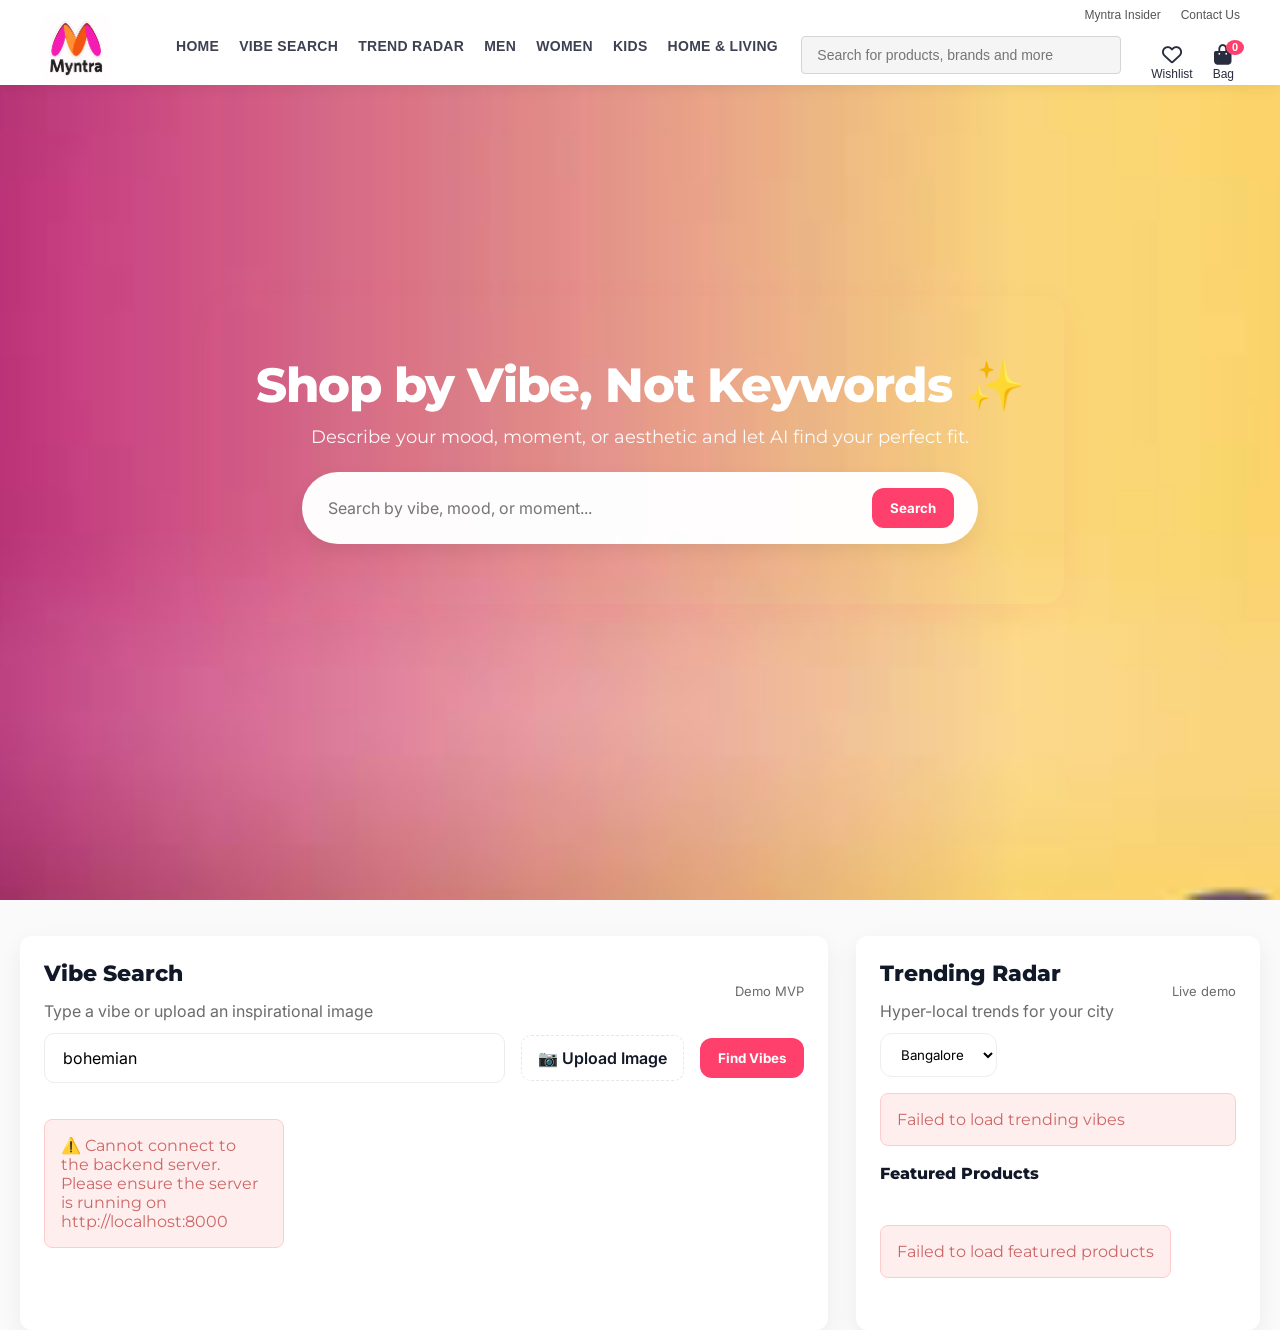
==== index.html @ 55d737c8 "image search implemented" ====
<!doctype html>
<html lang="en">
<head>
  <meta charset="utf-8" />
  <meta name="viewport" content="width=device-width,initial-scale=1" />
  <title>Myntra Vibe Shopping</title>

  <!-- Google font: Montserrat, Inter -->
  <link href="https://fonts.googleapis.com/css2?family=Montserrat:wght@400;500;600;700;800&family=Inter:wght@300;400;600;700;800&display=swap" rel="stylesheet">
  <link rel="stylesheet" href="https://cdnjs.cloudflare.com/ajax/libs/font-awesome/6.6.0/css/all.min.css">

  <style>
    /* CSS Reset for consistent cross-browser styling */
    html {
      box-sizing: border-box;
      scroll-behavior: smooth;
    }
    *, *::before, *::after {
      box-sizing: inherit;
    }
    body, h1, h2, p {
      margin: 0;
      padding: 0;
    }

    /* Core Styles and Variables */
:root {
  --myntra-pink: #ff3f6c;
  --myntra-pink-2: #ff6584;
  --muted: #6b6b6b;
  --card-radius: 12px;
  --shadow: 0 8px 24px rgba(15, 15, 15, 0.06);
  --glass: rgba(255, 255, 255, 0.9);
  --accent: #ff3f6c;
  --hero-gradient-start: #b36dff;
  --hero-gradient-end: #ff3f6c;
}
   body {
  margin: 0;
  font-family: 'Montserrat', sans-serif;
  color: #111827;
  background: #fafafa;
  -webkit-font-smoothing: antialiased;
  -moz-osx-font-smoothing: grayscale;
  min-height: 100vh;
  overflow-x: hidden;
  padding-top: 0; 
}

    /* Full-width container to allow backgrounds to stretch */
    .full-width-container {
      width: 100%;
    }

    /* Content container for central alignment */
    .content-container {
    max-width: 100%;  
    margin: 0 auto;
    padding: 0 20px;
    }
    
    .catalog {
    width: 100%;
    margin: 40px auto;
    padding: 0 40px;
    }

/* Navbar */
header.nav {
    position: fixed;
    top: 0;
    left: 0;
    right: 0;
    width: 100%;
    height: 85px;
    background-color: #fff;
    box-shadow: 0 4px 12px rgba(0, 0, 0, 0.05);
    z-index: 10;
    font-family: 'Assistant', sans-serif; 
}

.desktop-preHeaderContent {
    background-color: #fff; 
    display: flex;
    justify-content: flex-end; 
    padding: 8px 40px;
    font-size: 12px;
}

.desktop-preHeaderLinks {
    color: #555;
    text-decoration: none;
    margin-left: 20px;
}

.desktop-mainHeader {
    display: flex;
    align-items: center;
    justify-content: space-between;
    padding: 0px 16px;
}

.desktop-logoContainer {
  display: flex;
  align-items: center;   
  height: 20px;          
}

.logo {
  height: 120px;         
  width: auto;          
  display: block;
  margin-top: -25px;    
}

.desktop-navbar {
    display: flex;
    gap: 20px;
    flex-grow: 1; 
    margin-left: 40px; 
}

.desktop-navbar a {
    text-transform: uppercase;
    font-weight: 700;
    color: #3e4152;
    font-size: 14px;
    letter-spacing: .3px;
    text-decoration: none;
    padding-bottom: 25px;
    border-bottom: 3px solid transparent; 
    transition: border-bottom .2s ease;
}

.desktop-navbar a:hover {
    border-bottom: 3px solid var(--myntra-pink);
}

.desktop-query {
    margin-top: -10px;
    position: relative;
    margin-right: 20px;
}

.desktop-query input {
    width: 250px;
    padding: 10px 15px;
    border: 1px solid #d4d5d9;
    background-color: #f5f5f6;
    border-radius: 4px;
    outline: none;
    font-size: 14px;
}

.desktop-actions {
  display: flex;
  align-items: center;
  height: 40px;
  margin: 20px 30px 0 10px;
  gap: 20px; 
}

.desktop-actions a {
  display: flex;
  flex-direction: column; 
  align-items: center;
  margin-top: -15px;
  justify-content: center;
  font-size: 12px;
  text-decoration: none;
  color: #282c3f; 
  position: relative;
}

.desktop-actions i {
  font-size: 20px;
  margin-bottom: 2px; 
  color: #282c3f;
}

.desktop-badge {
  position: absolute;
  top: -5px;
  right: -10px;
  background: #ff3f6c; 
  color: #fff;
  font-size: 11px;
  font-weight: 600;
  padding: 2px 6px;
  border-radius: 50%;
  line-height: 1;
}

.desktop-query {
    width: 400px; 
    position: relative;
}

.desktop-query input {
    width: 100%; 
    padding: 10px 15px;
    border: 1px solid #d4d5d9;
    background-color: #f5f5f6;
    border-radius: 4px;
    outline: none;
    font-size: 14px;
    transition: width 0.3s ease;
}

.desktop-query input:focus {
    background-color: #ffffff; 
    border-color: #d4d5d9; 
    box-shadow: 0 0 5px rgba(255, 63, 108, 0.2); 
}

@media (max-width: 1366px) {
    .desktop-query {
        width: 320px;
    }
}

@media (max-width: 1250px) {
    .desktop-query {
        width: 280px;
    }
}

@media (max-width: 1199px) {
    .desktop-query {
        width: 200px;
    }
}

@media (max-width: 1079px) {
    .desktop-query {
        width: 100px;
    }
}

    /* Hero */
    .hero-container {
      background-image: url('myntra.jpeg');
      background-size: cover; 
      background-position: center; 
      padding: 0;
      min-height: 100vh; 
      margin-bottom: 36px;
      display: flex; 
      align-items: center; 
      justify-content: center; 
    }
     
    .hero{
      border-radius:20px;
      padding:60px 40px;
      color:white;
      box-shadow: 0 10px 30px rgba(255, 99, 130, 0.09);
      text-align:center;
      transition: transform 0.3s ease;
    }
    .hero:hover {
      transform: translateY(-5px);
    }
    .hero h1{
      font-size:48px;
      margin:0 0 12px 0;
      font-weight:800;
      letter-spacing:-1px;
    }
    .hero p{margin:0 0 24px 0; opacity:0.95; font-size:18px}
    .search-row{
      display:flex;
      align-items:center;
      justify-content:center;
      gap:16px;
      margin-top:16px;
    }
    .search-input{
      width:min(900px, 88%);
      background:rgba(255,255,255,0.98);
      border-radius:999px;
      padding:16px 24px;
      display:flex;
      align-items:center;
      gap:12px;
      box-shadow: 0 6px 18px rgba(0,0,0,0.06);
    }
    .search-input input{
      border:0; outline:0; font-size:16px; width:100%;
      background:transparent;
      font-family: 'Inter', sans-serif;
    }
    .search-btn{
      background:var(--accent);
      color:white;
      border-radius:12px;
      padding:12px 18px;
      font-weight:700;
      cursor:pointer;
      border:0;
      transition: background 0.3s ease, transform 0.2s ease;
      font-family: 'Inter', sans-serif;
    }
    .search-btn:hover {
      background: #e6395e;
      transform: translateY(-2px);
    }

    /* Main content layout */
    .two-col{
      display:grid;
      grid-template-columns: 1fr;
      gap:28px;
    }
    @media(min-width:980px){
      .two-col{grid-template-columns: 2fr 1fr}
    }

    /* Card */
    .card{
      background:white;
      padding:24px;
      border-radius:var(--card-radius);
      box-shadow:var(--shadow);
    }

    /* Vibe Search area */
    .vibe-card .controls{
      display:flex;
      gap:16px;
      align-items:center;
      margin-bottom:20px;
      flex-wrap:wrap;
    }
    .vibe-card input[type="text"]{
      flex:1;
      padding:14px 18px;
      border-radius:10px;
      border:1px solid #ececec;
      font-size:16px;
      transition: border-color 0.2s ease, box-shadow 0.2s ease;
      font-family: 'Inter', sans-serif;
    }
    .vibe-card input[type="text"]:focus {
      border-color: var(--accent);
      box-shadow: 0 0 0 3px rgba(255, 63, 108, 0.1);
    }
    .upload-btn{
      border:1px dashed #e5e7eb;
      padding:12px 16px;
      border-radius:10px;
      cursor:pointer;
      background:#fff;
      font-weight:600;
      transition: border-color 0.2s ease, background 0.2s ease;
      font-family: 'Inter', sans-serif;
    }
    .upload-btn:hover {
      background: #fafafa;
      border-color: #ddd;
    }

    /* product grid */
    .grid {
    display: grid;
    grid-template-columns: repeat(auto-fill, minmax(220px, 1fr));
    gap: 20px;
    }
    @media(min-width:700px){
      .grid{grid-template-columns: repeat(3,1fr)}
    }
    .product{
      border-radius:12px;
      overflow:hidden;
      background:white;
      border:1px solid #f3f4f6;
      transition: transform .25s ease, box-shadow .25s ease;
      cursor: pointer;
    }
    .product:hover{ 
      transform: translateY(-8px); 
      box-shadow: 0 18px 40px rgba(11,22,45,0.08);
    }
    .product .imgwrap{height:250px; background:#fafafa; display:flex; align-items:center; justify-content:center}
    .product img{width:100%; height:100%; object-fit:cover}
    .product .meta{padding:16px; font-family: 'Inter', sans-serif;}
    .product h4{margin:0 0 8px; font-size:16px; font-weight:700;}
    .price{color:#111827; font-weight:800; margin-bottom:10px; font-size:17px;}
    .tags{font-size:13px; color:var(--muted); display:block}
    .small{font-size:13px; color:#9ca3af}

    /* Right column - trend radar */
    .trend-card .controls{display:flex; gap:16px; align-items:center; margin-bottom:12px}
    select.city{
      padding:12px 16px; 
      border-radius:12px; 
      border:1px solid #eee;
      background: white;
      transition: border-color 0.2s ease;
      font-family: 'Inter', sans-serif;
    }
    select.city:focus {
      border-color: var(--accent);
    }
    .chips{display:flex; gap:12px; flex-wrap:wrap; transition: all 0.3s ease;}
    .chip{
      background:#fff0f4; 
      border:1px solid rgba(255,63,108,0.12); 
      color:var(--accent); 
      padding:10px 16px; 
      border-radius:999px; 
      font-weight:700; 
      font-size:14px; 
      cursor:pointer;
      transition: background 0.2s ease, transform 0.2s ease;
      font-family: 'Inter', sans-serif;
    }
    .chip:hover{
      background:#ffc7d7;
      transform: translateY(-2px);
    }
    .chip:active {
      transform: translateY(0);
    }

    /* featured small horizontal product list */
    .featured-row{display:flex; gap:16px; overflow-x: auto; padding-top:12px; padding-bottom: 12px; scrollbar-width: none;}
    .featured-row::-webkit-scrollbar {
      display: none;
    }
    .featured-item{
      min-width:180px; 
      border-radius:12px; 
      overflow:hidden; 
      background:white; 
      border:1px solid #f3f4f6;
      transition: transform 0.2s ease, box-shadow 0.2s ease;
      cursor: pointer;
    }
    .featured-item:hover {
      transform: translateY(-5px);
      box-shadow: 0 10px 20px rgba(11,22,45,0.06);
    }
    .featured-item img{width:100%; height:140px; object-fit:cover}
    .featured-item .ft-meta{padding:10px 12px}

    /* Spacing and Utilities */
    .section-title{font-size:22px; font-weight:800; margin-bottom:14px; font-family: 'Montserrat', sans-serif;}
    .muted{color:var(--muted); font-family: 'Inter', sans-serif;}
    
    .loading-spinner {
      display: none;
      width: 40px;
      height: 40px;
      border: 4px solid #f3f3f3;
      border-top: 4px solid var(--myntra-pink);
      border-radius: 50%;
      animation: spin 1s linear infinite;
      margin: 20px auto;
    }

    @keyframes spin {
      0% { transform: rotate(0deg); }
      100% { transform: rotate(360deg); }
    }
    
    .error-message {
      background: #fee;
      border: 1px solid #fcc;
      color: #c66;
      padding: 16px;
      border-radius: 8px;
      margin: 16px 0;
    }
    
    .success-message {
      background: #efe;
      border: 1px solid #cfc;
      color: #6c6;
      padding: 16px;
      border-radius: 8px;
      margin: 16px 0;
    }
    
    @media(max-width: 768px) {
        .navlinks {
            display: none; 
        }
        header.nav {
          padding: 16px 20px;
        }
    }
  </style>
</head>

<body>
  <div class="full-width-container">
    <div class="content-container">
        <header class="nav">
            <div class="desktop-preHeaderContent">
                <a class="desktop-preHeaderLinks" href="/myntrainsider">Myntra Insider</a>
                <a class="desktop-preHeaderLinks" href="/contactus">Contact Us</a>
            </div>

            <div class="desktop-mainHeader">
                <div class="desktop-logoContainer">
  <a href="/">
    <img 
      src="myntra-transparent-icon-free-png.webp" 
      alt="Myntra Logo" 
      class="logo"
    >
  </a>
</div>

                <nav class="desktop-navbar">
                    <a href="#home">Home</a>
                    <a href="#vibe">Vibe Search</a>
                    <a href="#trend">Trend Radar</a>
                    <a href="#home">Men</a>
                    <a href="#vibe">Women</a>
                    <a href="#trend">Kids</a>
                    <a href="#trend">Home & Living</a>
                </nav>
                <div class="desktop-query">
                    <input type="text" placeholder="Search for products, brands and more" />
                </div>
                <div class="desktop-actions">
                    <a href="/wishlist" class="desktop-wishlist">
                        <i class="fa-regular fa-heart"></i>
                        <span class="desktop-userTitle">Wishlist</span>
                    </a>

  <a href="/checkout/cart" class="desktop-cart">
    <i class="fa-solid fa-bag-shopping"></i>
    <span class="desktop-badge desktop-grey">0</span>
    <span class="desktop-userTitle">Bag</span>
  </a>
</div>

            </div>
        </header>
    </div>
</div>

  <div class="full-width-container hero-container">
    <div class="content-container">
      <section class="hero" id="home">
        <h1>Shop by Vibe, Not Keywords ✨</h1>
        <p>Describe your mood, moment, or aesthetic and let AI find your perfect fit.</p>

        <div class="search-row" role="search">
          <div class="search-input">
            <input id="mainSearch" type="text" placeholder="Search by vibe, mood, or moment..." />
            <button class="search-btn" onclick="triggerSearch()">Search</button>
          </div>
        </div>
      </section>
    </div>
  </div>

  <div class="main-full-width-container">
    <div class="content-container">
      <main class="two-col">

        <div class="vibe-card card" id="vibe">
          <div style="display:flex; justify-content:space-between; align-items:center; margin-bottom:6px;">
            <div>
              <div class="section-title">Vibe Search</div>
              <div class="muted">Type a vibe or upload an inspirational image</div>
            </div>
            <div class="small muted">Demo MVP</div>
          </div>

          <div class="controls" style="margin-top:12px;">
            <input id="vibeInput" type="text" placeholder="outfit for rooftop karaoke night with friends" />
            <label class="upload-btn" for="imageUpload" style="cursor: pointer;">
              📷 Upload Image
              <input id="imageUpload" type="file" accept="image/*" style="display:none" onchange="previewUpload(event)" />
            </label>
            <button class="search-btn" onclick="submitVibe()">Find Vibes</button>
          </div>

          <div style="margin-top:14px;">
            <div id="resultsGrid" class="grid">
              <div class="loading-spinner"></div>
            </div>
          </div>
        </div>

        <aside class="trend-card card" id="trend">
          <div style="display:flex; justify-content:space-between; align-items:center">
            <div>
              <div class="section-title">Trending Radar</div>
              <div class="muted">Hyper-local trends for your city</div>
            </div>
            <div class="small muted">Live demo</div>
          </div>

          <div class="controls" style="margin-top:12px;">
            <select id="citySelect" class="city" onchange="loadTrends()">
              <option>Bangalore</option>
              <option>Mumbai</option>
              <option>Delhi</option>
              <option>Lucknow</option>
              <option>Indore</option>
              <option>Jaipur</option>
            </select>
          </div>

          <div style="margin-top:12px" id="chipsArea">
            </div>

          <div style="margin-top:18px">
            <div class="section-title" style="font-size:16px">Featured Products</div>
            <div id="featuredRow" class="featured-row">
              </div>
          </div>
        </aside>
      </main>
    </div>
  </div>

  <script>
    // FIXED: Updated backend URL configuration
    const BACKEND_URL = window.location.hostname === 'localhost' || window.location.hostname === '127.0.0.1' 
      ? 'http://localhost:8000' 
      : 'http://localhost:8000'; 

    // Helper function to escape HTML
    function escapeHtml(unsafe) {
      if (!unsafe) return '';
      return unsafe
        .replace(/&/g, "&amp;")
        .replace(/</g, "&lt;")
        .replace(/>/g, "&gt;")
        .replace(/"/g, "&quot;")
        .replace(/'/g, "&#039;");
    }

    // Show error message
    function showError(message, containerId = 'resultsGrid') {
      const container = document.getElementById(containerId);
      container.innerHTML = `<div class="error-message">⚠️ ${message}</div>`;
    }

    // Show success message
    function showSuccess(message, containerId = 'resultsGrid') {
      const container = document.getElementById(containerId);
      container.innerHTML = `<div class="success-message">✅ ${message}</div>`;
    }

    // Show loading spinner
    function showLoading(containerId = 'resultsGrid') {
      const container = document.getElementById(containerId);
      container.innerHTML = '<div class="loading-spinner" style="display:block;"></div>';
    }

    // FIXED: Render product cards from a list of products
    function renderProducts(products) {
      const grid = document.getElementById('resultsGrid');
      grid.innerHTML = ''; 

      if (!products || products.length === 0) {
        grid.innerHTML = '<div style="text-align:center; padding: 20px; color: #666;">No products found for this vibe. Try a different query!</div>';
        return;
      }

      products.forEach(p => {
        const card = document.createElement('div');
        card.className = 'product';
        
        const imageUrl = p.image_url || p.image || 'https://placehold.co/400x400/f5f5f5/999?text=No+Image';
        
        let vibeTagsText = '';
        if (p.vibe_tags) {
          vibeTagsText = Array.isArray(p.vibe_tags) ? p.vibe_tags.join(', ') : p.vibe_tags;
        }
        
        card.innerHTML = `
          <div class="imgwrap">
            <img src="${imageUrl}" alt="${escapeHtml(p.title || 'Product')}" onerror="this.src='https://placehold.co/400x400/f5f5f5/999?text=No+Image'" />
          </div>
          <div class="meta">
            <h4>${escapeHtml(p.title || 'Untitled Product')}</h4>
            <div class="price">₹${p.price || 'N/A'}</div>
            <div class="tags">${escapeHtml(vibeTagsText)}</div>
          </div>
        `;
        grid.appendChild(card);
      });
    }

    // FIXED: Render featured product cards
    function renderFeatured(products) {
      const row = document.getElementById('featuredRow');
      row.innerHTML = '';
      
      if (!products || products.length === 0) {
        row.innerHTML = '<div style="padding: 20px; color: #666;">No featured products available</div>';
        return;
      }
      
      products.forEach(p => {
        const el = document.createElement('div');
        el.className = 'featured-item';
        
        const imageUrl = p.image_url || p.image || 'https://placehold.co/180x140/f5f5f5/999?text=No+Image';
        
        el.innerHTML = `
          <img src="${imageUrl}" alt="${escapeHtml(p.title || 'Product')}" onerror="this.src='https://placehold.co/180x140/f5f5f5/999?text=No+Image'" />
          <div class="ft-meta">
            <div style="font-weight:700">${escapeHtml(p.title || 'Product')}</div>
            <div class="small muted">₹${p.price || 'N/A'}</div>
          </div>
        `;
        row.appendChild(el);
      });
    }

    // Render a list of chips
    function renderChips(chips) {
      const area = document.getElementById('chipsArea');
      area.innerHTML = '';
      
      if (!chips || chips.length === 0) {
        area.innerHTML = '<div class="muted">No trending vibes available</div>';
        return;
      }
      
      const wrap = document.createElement('div');
      wrap.className = 'chips';
      
      chips.forEach(c => {
        const chip = document.createElement('div');
        chip.className = 'chip';
        chip.textContent = '#' + c;
        chip.onclick = () => {
          document.getElementById('vibeInput').value = c;
          submitVibe();
        };
        wrap.appendChild(chip);
      });
      area.appendChild(wrap);
    }

    // FIXED: Vibe search function with better error handling
    async function submitVibe() {
      const vibeText = document.getElementById('vibeInput').value.trim();
      if (!vibeText) {
        showError('Please enter a vibe to search (e.g., "cozy cottagecore picnic")');
        return;
      }

      showLoading();
      
      const btn = document.querySelector('.vibe-card .search-btn');
      const prevText = btn.innerText;
      btn.innerText = 'Searching...'; 
      btn.disabled = true;

      try {
        console.log('🔍 Searching for vibe:', vibeText);
        
        const response = await fetch(BACKEND_URL + '/search/vibe', {
          method: 'POST',
          headers: {
            'Content-Type': 'application/json',
          },
          body: JSON.stringify({
            vibe: vibeText, 
            max_results: 9
          })
        });
        
        if (!response.ok) {
          throw new Error(`Backend responded with status: ${response.status} ${response.statusText}`);
        }
        
        const data = await response.json();
        console.log('✅ Received search results:', data);
        
        if (data && data.products && data.products.length > 0) {
          renderProducts(data.products);
          console.log(`📦 Rendered ${data.products.length} products`);
        } else {
          showError('No products found for this vibe. Try different keywords like "bohemian", "minimalist", or "vintage".');
        }
        
      } catch (error) {
        console.error('❌ Error during vibe search:', error);
        
        if (error.message.includes('Failed to fetch')) {
          showError('Cannot connect to the backend server. Please ensure the server is running on http://localhost:8000');
        } else if (error.message.includes('CORS')) {
          showError('CORS error: Backend server needs to allow requests from this origin.');
        } else {
          showError(`Search failed: ${error.message}`);
        }
      } finally {
        btn.innerText = prevText; 
        btn.disabled = false;
      }
    }

    // FIXED: Main search trigger
    function triggerSearch() {
      const query = document.getElementById('mainSearch').value.trim();
      if (!query) {
        showError('Please enter a search query');
        return;
      }
      
      document.getElementById('vibeInput').value = query;
      submitVibe();
      
      document.getElementById('vibe').scrollIntoView({ behavior: 'smooth' });
    }

    // FIXED: Load trends with better error handling
    async function loadTrends() {
      const chipsArea = document.getElementById('chipsArea');
      const featuredRow = document.getElementById('featuredRow');
      
      chipsArea.innerHTML = '<div class="loading-spinner" style="display:block;"></div>';
      featuredRow.innerHTML = '<div class="loading-spinner" style="display:block;"></div>';

      try {
        console.log('📈 Loading trending data...');
        
        const trendsResponse = await fetch(BACKEND_URL + '/trending');
        
        if (!trendsResponse.ok) {
          throw new Error(`Trends API responded with status: ${trendsResponse.status}`);
        }
        
        const trendsData = await trendsResponse.json();
        console.log('✅ Received trends data:', trendsData);
        
        if (trendsData && trendsData.trending_vibes) {
          renderChips(trendsData.trending_vibes.slice(0, 6));
        } else {
          chipsArea.innerHTML = '<div class="muted">No trending vibes available</div>';
        }
        
        if (trendsData && trendsData.featured_products) {
          renderFeatured(trendsData.featured_products.slice(0, 4));
        } else {
          featuredRow.innerHTML = '<div class="muted">No featured products available</div>';
        }
        
      } catch (error) {
        console.error('❌ Error loading trends:', error);
        chipsArea.innerHTML = '<div class="error-message">Failed to load trending vibes</div>';
        featuredRow.innerHTML = '<div class="error-message">Failed to load featured products</div>';
      }
    }

    // FIXED: Image search functionality
    async function searchByImage() {
      const fileInput = document.getElementById("imageUpload");
      if (!fileInput.files.length) {
        showError("Please upload an image!");
        return;
      }

      showLoading();
      
      // Update button state
      const uploadBtn = document.querySelector('.upload-btn');
      const originalText = uploadBtn.innerHTML;
      uploadBtn.innerHTML = '<i class="fa fa-spinner fa-spin"></i> Analyzing...';
      uploadBtn.style.pointerEvents = 'none';
      
      const formData = new FormData();
      formData.append("file", fileInput.files[0]);
      formData.append("max_results", "9"); // Add max results parameter

      try {
        console.log('📷 Starting image search...');
        
        const response = await fetch(`${BACKEND_URL}/search/image`, {
          method: "POST",
          body: formData
        });
        
        if (!response.ok) {
          const errorText = await response.text();
          throw new Error(`Image search failed: ${response.status} - ${errorText}`);
        }
        
        const data = await response.json();
        console.log('✅ Image search response:', data);
        
        if (data && data.products && data.products.length > 0) {
          renderProducts(data.products);
          console.log(`🎨 Found ${data.products.length} products matching your image style`);
          
          // Show analysis if available
          if (data.analysis && data.analysis.vibe_keywords) {
            console.log('🔍 Detected vibes:', data.analysis.vibe_keywords.join(', '));
          }
        } else {
          showError("No products found matching the uploaded image. Try a different image with clear fashion/style elements.");
        }
        
      } catch (error) {
        console.error('❌ Image search error:', error);
        
        // Provide specific error messages
        if (error.message.includes('503')) {
          showError('Image search requires Gemini API. Please check if GEMINI_API_KEY is configured.');
        } else if (error.message.includes('Failed to fetch')) {
          showError('Cannot connect to the backend server. Please ensure the server is running.');
        } else {
          showError(`Image search failed: ${error.message}`);
        }
      } finally {
        // Restore button state
        uploadBtn.innerHTML = originalText;
        uploadBtn.style.pointerEvents = 'auto';
      }
    }

    // FIXED: Image upload preview and automatic search
    function previewUpload(e) {
      const file = e.target.files[0];
      if (!file) return;
      
      // Validate file type
      if (!file.type.startsWith('image/')) {
        showError('Please select a valid image file (JPG, PNG, etc.)');
        return;
      }
      
      // Check file size (optional - limit to 5MB)
      if (file.size > 5 * 1024 * 1024) {
        showError('Image too large. Please select an image smaller than 5MB.');
        return;
      }
      
      console.log('📷 Image uploaded:', file.name, 'Size:', (file.size / 1024 / 1024).toFixed(2) + 'MB');
      
      const reader = new FileReader();
      reader.onload = (ev) => {
        // Show preview with uploaded image
        const preview = {
          id: 999, 
          title: "📸 Your inspiration image", 
          price: "", 
          vibe_tags: "analyzing style...", 
          image_url: ev.target.result
        };
        renderProducts([preview]);
        
        // Show loading message
        setTimeout(() => {
          showSuccess('Image uploaded successfully! Analyzing style and finding matches...');
        }, 100);
        
        // Automatically trigger image search after a short delay
        setTimeout(() => {
          searchByImage();
        }, 500);
      };
      
      reader.onerror = () => {
        showError('Error reading the image file. Please try again.');
      };
      
      reader.readAsDataURL(file);
    }

    // FIXED: Enhanced page initialization
    document.addEventListener('DOMContentLoaded', async () => {
      console.log('🚀 Initializing Myntra Vibe Shopping...');
      
      // Test backend connectivity first
      try {
        const healthResponse = await fetch(BACKEND_URL + '/health');
        if (healthResponse.ok) {
          const healthData = await healthResponse.json();
          console.log('✅ Backend is healthy:', healthData);
        }
      } catch (error) {
        console.warn('⚠️ Backend health check failed:', error);
        showError('Backend server might not be running. Please start the server and refresh the page.');
      }
      
      // Load initial data
      await loadTrends();
      
      // Perform initial search
      document.getElementById('vibeInput').value = 'bohemian';
      await submitVibe();
      
      console.log('✅ App initialization complete');
    });

    // Add Enter key support for search inputs
    document.getElementById('mainSearch').addEventListener('keypress', (e) => {
      if (e.key === 'Enter') {
        triggerSearch();
      }
    });

    document.getElementById('vibeInput').addEventListener('keypress', (e) => {
      if (e.key === 'Enter') {
        submitVibe();
      }
    });
  </script>
</body>
</html>
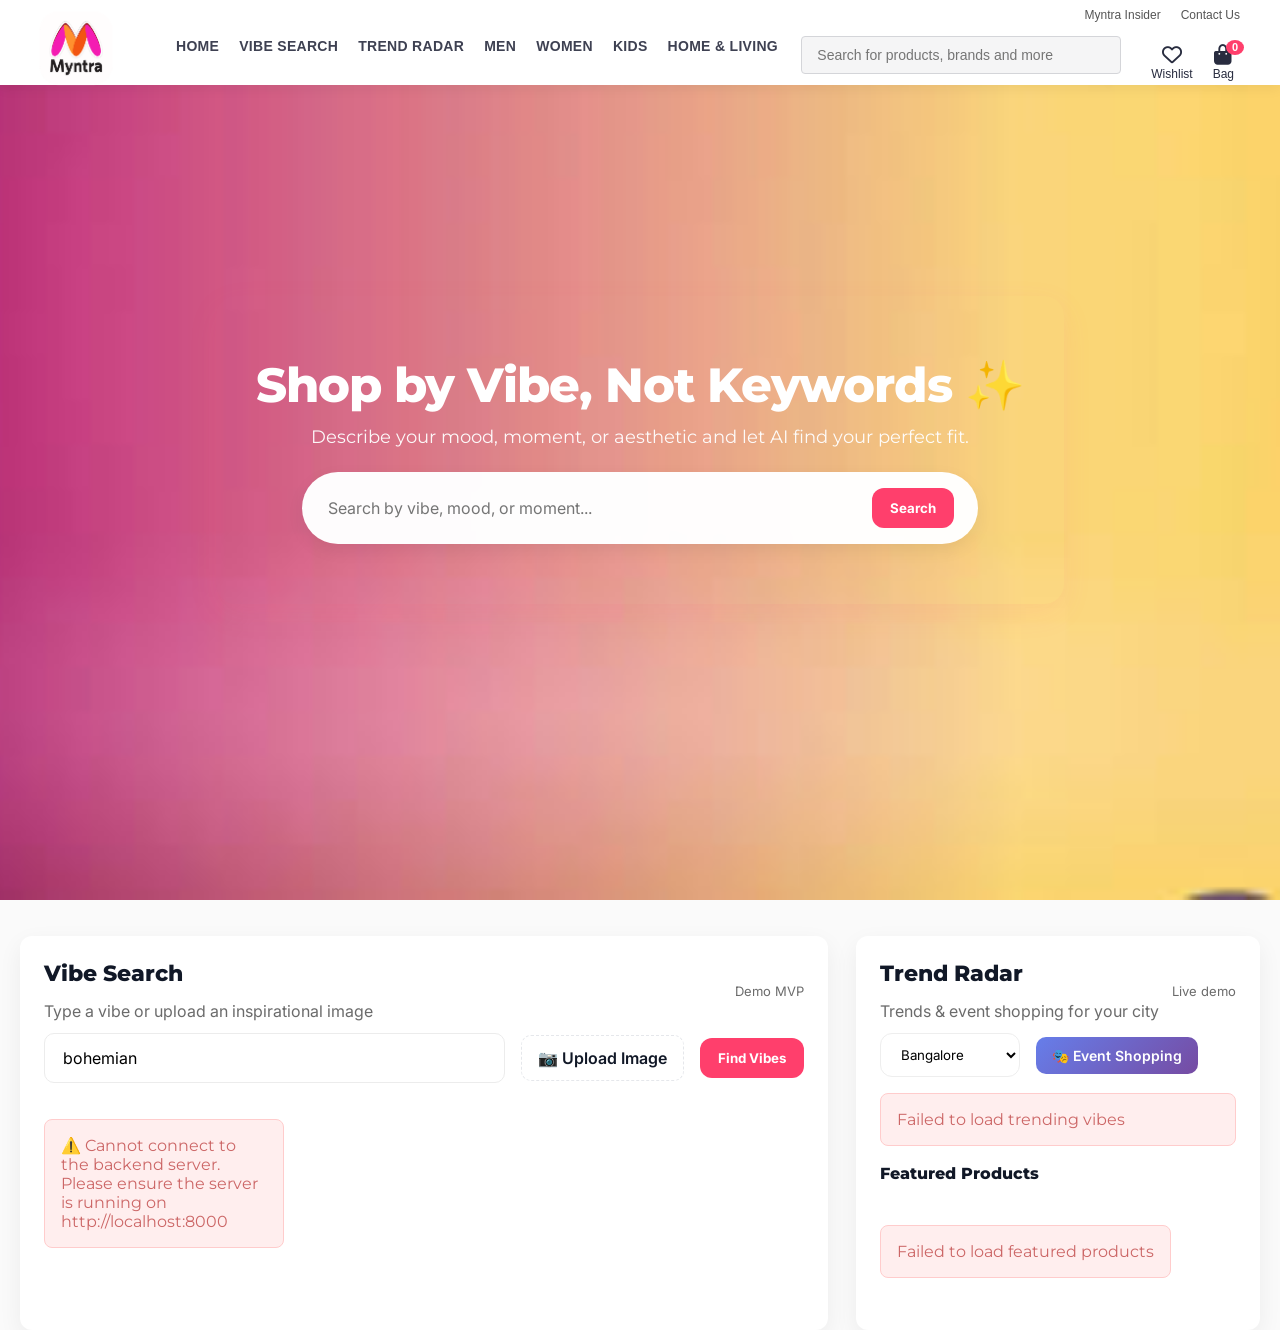
==== commit e5b82940: "trend search" ====
--- a/index.html
+++ b/index.html
@@ -390,7 +390,13 @@
     .small{font-size:13px; color:#9ca3af}
 
     /* Right column - trend radar */
-    .trend-card .controls{display:flex; gap:16px; align-items:center; margin-bottom:12px}
+    .trend-card .controls{
+      display:flex; 
+      gap:16px; 
+      align-items:center; 
+      margin-bottom:12px;
+      flex-wrap: wrap;
+    }
     select.city{
       padding:12px 16px; 
       border-radius:12px; 
@@ -398,10 +404,38 @@
       background: white;
       transition: border-color 0.2s ease;
       font-family: 'Inter', sans-serif;
+      min-width: 140px;
     }
     select.city:focus {
       border-color: var(--accent);
     }
+    
+    /* Event Shopping Button */
+    .event-btn {
+      background: linear-gradient(135deg, #667eea 0%, #764ba2 100%);
+      color: white;
+      border: none;
+      border-radius: 10px;
+      padding: 10px 16px;
+      font-weight: 600;
+      cursor: pointer;
+      transition: all 0.3s ease;
+      font-family: 'Inter', sans-serif;
+      font-size: 14px;
+      display: flex;
+      align-items: center;
+      gap: 6px;
+    }
+    .event-btn:hover {
+      transform: translateY(-2px);
+      box-shadow: 0 8px 20px rgba(102, 126, 234, 0.3);
+    }
+    .event-btn:disabled {
+      opacity: 0.6;
+      cursor: not-allowed;
+      transform: none;
+    }
+
     .chips{display:flex; gap:12px; flex-wrap:wrap; transition: all 0.3s ease;}
     .chip{
       background:#fff0f4; 
@@ -421,6 +455,44 @@
     }
     .chip:active {
       transform: translateY(0);
+    }
+
+    /* Event chips with different styling */
+    .event-chip {
+      background: linear-gradient(135deg, rgba(102, 126, 234, 0.1), rgba(118, 75, 162, 0.1));
+      border: 1px solid rgba(102, 126, 234, 0.2);
+      color: #667eea;
+      padding: 8px 14px;
+      border-radius: 20px;
+      font-weight: 600;
+      font-size: 13px;
+      cursor: pointer;
+      transition: all 0.2s ease;
+      font-family: 'Inter', sans-serif;
+    }
+    .event-chip:hover {
+      background: linear-gradient(135deg, rgba(102, 126, 234, 0.2), rgba(118, 75, 162, 0.2));
+      transform: translateY(-2px);
+    }
+
+    /* Event info section */
+    .event-info {
+      background: linear-gradient(135deg, rgba(102, 126, 234, 0.05), rgba(118, 75, 162, 0.05));
+      border: 1px solid rgba(102, 126, 234, 0.1);
+      border-radius: 8px;
+      padding: 12px;
+      margin: 12px 0;
+      font-size: 13px;
+    }
+    .event-info .event-title {
+      font-weight: 600;
+      color: #667eea;
+      margin-bottom: 8px;
+    }
+    .event-info .event-desc {
+      color: #6b7280;
+      font-size: 12px;
+      margin-bottom: 4px;
     }
 
     /* featured small horizontal product list */
@@ -488,6 +560,14 @@
         }
         header.nav {
           padding: 16px 20px;
+        }
+        .trend-card .controls {
+          flex-direction: column;
+          align-items: stretch;
+        }
+        .event-btn {
+          width: 100%;
+          justify-content: center;
         }
     }
   </style>
@@ -591,8 +671,8 @@
         <aside class="trend-card card" id="trend">
           <div style="display:flex; justify-content:space-between; align-items:center">
             <div>
-              <div class="section-title">Trending Radar</div>
-              <div class="muted">Hyper-local trends for your city</div>
+              <div class="section-title">Trend Radar</div>
+              <div class="muted">Trends & event shopping for your city</div>
             </div>
             <div class="small muted">Live demo</div>
           </div>
@@ -605,16 +685,36 @@
               <option>Lucknow</option>
               <option>Indore</option>
               <option>Jaipur</option>
+              <option>Kolkata</option>
+              <option>Chennai</option>
+              <option>Hyderabad</option>
+              <option>Pune</option>
             </select>
+            <button id="eventSearchBtn" class="event-btn" onclick="searchLocationEvents()">
+              🎭 Event Shopping
+            </button>
           </div>
 
+          <!-- Event Information Section -->
+          <div id="eventInfo" style="margin-top:16px; display:none;">
+            <div class="event-info">
+              <div class="event-title">📅 Upcoming Events in <span id="currentCity">Selected City</span>:</div>
+              <div id="eventsList"></div>
+            </div>
+          </div>
+
+          <!-- Event Chips -->
+          <div id="eventChips" style="margin-top:12px;">
+          </div>
+
+          <!-- Regular Trending Vibes -->
           <div style="margin-top:12px" id="chipsArea">
-            </div>
+          </div>
 
           <div style="margin-top:18px">
             <div class="section-title" style="font-size:16px">Featured Products</div>
             <div id="featuredRow" class="featured-row">
-              </div>
+            </div>
           </div>
         </aside>
       </main>
@@ -657,12 +757,12 @@
     }
 
     // FIXED: Render product cards from a list of products
-    function renderProducts(products) {
-      const grid = document.getElementById('resultsGrid');
+    function renderProducts(products, containerId = 'resultsGrid') {
+      const grid = document.getElementById(containerId);
       grid.innerHTML = ''; 
 
       if (!products || products.length === 0) {
-        grid.innerHTML = '<div style="text-align:center; padding: 20px; color: #666;">No products found for this vibe. Try a different query!</div>';
+        grid.innerHTML = '<div style="text-align:center; padding: 20px; color: #666;">No products found for this search. Try a different query!</div>';
         return;
       }
 
@@ -692,8 +792,8 @@
     }
 
     // FIXED: Render featured product cards
-    function renderFeatured(products) {
-      const row = document.getElementById('featuredRow');
+    function renderFeatured(products, containerId = 'featuredRow') {
+      const row = document.getElementById(containerId);
       row.innerHTML = '';
       
       if (!products || products.length === 0) {
@@ -744,6 +844,138 @@
       area.appendChild(wrap);
     }
 
+    // NEW: Render event chips
+    function renderEventChips(events) {
+      const area = document.getElementById('eventChips');
+      area.innerHTML = '';
+      
+      if (!events || events.length === 0) {
+        return;
+      }
+      
+      const wrap = document.createElement('div');
+      wrap.style.display = 'flex';
+      wrap.style.gap = '8px';
+      wrap.style.flexWrap = 'wrap';
+      wrap.style.marginBottom = '12px';
+      
+      events.forEach(event => {
+        const chip = document.createElement('div');
+        chip.className = 'event-chip';
+        chip.textContent = `🎭 ${event.name || event}`;
+        chip.onclick = () => {
+          // When clicking an event chip, search for that event style
+          if (event.style_keywords && event.style_keywords.length > 0) {
+            document.getElementById('vibeInput').value = event.style_keywords.join(' ');
+            submitVibe();
+          }
+        };
+        wrap.appendChild(chip);
+      });
+      area.appendChild(wrap);
+    }
+
+    // NEW: Location-based event search
+    async function searchLocationEvents() {
+      const citySelect = document.getElementById('citySelect');
+      const location = citySelect.value;
+      
+      const btn = document.getElementById('eventSearchBtn');
+      const prevText = btn.innerHTML;
+      btn.innerHTML = '🔍 Analyzing...'; 
+      btn.disabled = true;
+
+      try {
+        console.log('📍 Searching for location events:', location);
+        
+        const response = await fetch(BACKEND_URL + '/search/location-events', {
+          method: 'POST',
+          headers: {
+            'Content-Type': 'application/json',
+          },
+          body: JSON.stringify({
+            location: location,
+            max_results: 6
+          })
+        });
+        
+        if (!response.ok) {
+          throw new Error(`Backend responded with status: ${response.status} ${response.statusText}`);
+        }
+        
+        const data = await response.json();
+        console.log('✅ Received location event results:', data);
+        
+        // Show event information
+        const eventInfo = document.getElementById('eventInfo');
+        const eventsList = document.getElementById('eventsList');
+        const currentCity = document.getElementById('currentCity');
+        
+        currentCity.textContent = location;
+        
+        if (data.events && data.events.length > 0) {
+          eventInfo.style.display = 'block';
+          eventsList.innerHTML = '';
+          
+          data.events.slice(0, 3).forEach(event => {
+            const eventDiv = document.createElement('div');
+            eventDiv.style.marginBottom = '8px';
+            eventDiv.innerHTML = `
+              <div class="event-desc">
+                <strong>${event.name}</strong> ${event.type ? `(${event.type})` : ''}
+              </div>
+              <div style="font-size: 11px; color: #9ca3af;">
+                ${event.description || 'Local cultural event'}
+              </div>
+            `;
+            eventsList.appendChild(eventDiv);
+          });
+          
+          // Render event chips
+          renderEventChips(data.events.slice(0, 4));
+        } else {
+          eventInfo.style.display = 'none';
+        }
+        
+        // Show seasonal note if available
+        if (data.seasonal_note) {
+          const seasonalDiv = document.createElement('div');
+          seasonalDiv.style.fontSize = '12px';
+          seasonalDiv.style.color = '#6b7280';
+          seasonalDiv.style.marginTop = '8px';
+          seasonalDiv.style.fontStyle = 'italic';
+          seasonalDiv.innerHTML = `💡 ${data.seasonal_note}`;
+          eventsList.appendChild(seasonalDiv);
+        }
+        
+        if (data && data.products && data.products.length > 0) {
+          renderFeatured(data.products, 'featuredRow');
+          console.log(`🎭 Found ${data.products.length} products for events in ${location}`);
+        } else {
+          document.getElementById('featuredRow').innerHTML = 
+            '<div style="padding: 20px; color: #666; text-align: center; font-size: 13px;">No suitable products found for events in this location.</div>';
+        }
+        
+      } catch (error) {
+        console.error('❌ Error during location event search:', error);
+        
+        // Hide event info on error
+        document.getElementById('eventInfo').style.display = 'none';
+        document.getElementById('eventChips').innerHTML = '';
+        
+        if (error.message.includes('Failed to fetch')) {
+          document.getElementById('featuredRow').innerHTML = 
+            '<div style="padding: 16px; color: #ef4444; text-align: center; font-size: 13px;">Cannot connect to server. Please check if backend is running.</div>';
+        } else {
+          document.getElementById('featuredRow').innerHTML = 
+            '<div style="padding: 16px; color: #ef4444; text-align: center; font-size: 13px;">Event search failed. Please try again.</div>';
+        }
+      } finally {
+        btn.innerHTML = prevText; 
+        btn.disabled = false;
+      }
+    }
+
     // FIXED: Vibe search function with better error handling
     async function submitVibe() {
       const vibeText = document.getElementById('vibeInput').value.trim();
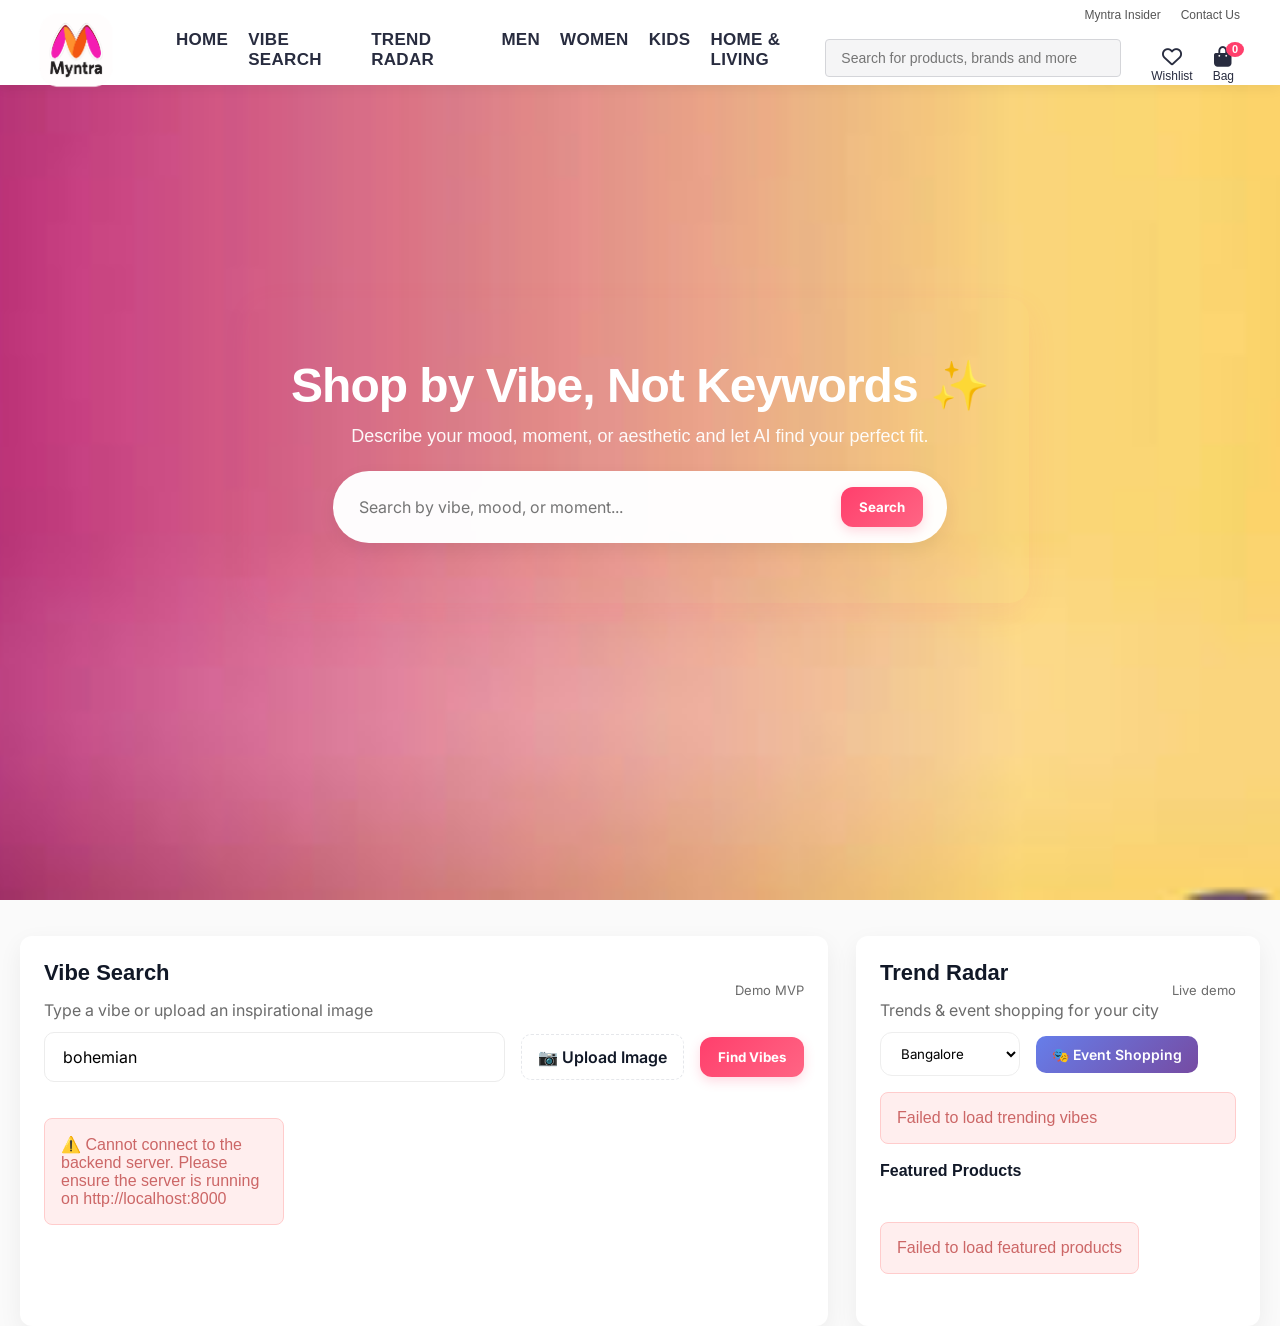
==== commit 4e1ed582: "ui so far" ====
--- a/index.html
+++ b/index.html
@@ -37,7 +37,7 @@
 }
    body {
   margin: 0;
-  font-family: 'Montserrat', sans-serif;
+  font-family: 'Poppins', sans-serif;
   color: #111827;
   background: #fafafa;
   -webkit-font-smoothing: antialiased;
@@ -76,7 +76,7 @@
     background-color: #fff;
     box-shadow: 0 4px 12px rgba(0, 0, 0, 0.05);
     z-index: 10;
-    font-family: 'Assistant', sans-serif; 
+    font-family: 'Poppins', sans-serif; 
 }
 
 .desktop-preHeaderContent {
@@ -121,20 +121,31 @@
 }
 
 .desktop-navbar a {
-    text-transform: uppercase;
-    font-weight: 700;
-    color: #3e4152;
-    font-size: 14px;
-    letter-spacing: .3px;
-    text-decoration: none;
-    padding-bottom: 25px;
-    border-bottom: 3px solid transparent; 
-    transition: border-bottom .2s ease;
-}
-
-.desktop-navbar a:hover {
-    border-bottom: 3px solid var(--myntra-pink);
-}
+  position: relative;
+  text-transform: uppercase;
+  font-weight: 700;
+  color: #282c3f;
+  font-size: 17px;
+  letter-spacing: .3px;
+  text-decoration: none;
+  padding-bottom: 25px;
+}
+
+.desktop-navbar a::after {
+  content: "";
+  position: absolute;
+  bottom: 0px;
+  left: 0;
+  width: 0%;
+  height: 3px;
+  background: var(--myntra-pink);
+  transition: width 0.3s ease;
+}
+
+.desktop-navbar a:hover::after {
+  width: 100%;
+}
+
 
 .desktop-query {
     margin-top: -10px;
@@ -147,7 +158,7 @@
     padding: 10px 15px;
     border: 1px solid #d4d5d9;
     background-color: #f5f5f6;
-    border-radius: 4px;
+    border-radius: 25px;
     outline: none;
     font-size: 14px;
 }
@@ -249,6 +260,21 @@
       align-items: center; 
       justify-content: center; 
     }
+    /* .hero-container::before {
+  content: "";
+  position: absolute;
+  top: 0; left: 0; right: 0; bottom: 0;
+  background: linear-gradient(rgba(0,0,0,0.5), rgba(0,0,0,0.4));
+  z-index: 1;
+}
+.hero {
+  position: relative;
+  z-index: 2;
+}
+.hero h1 {
+  text-shadow: 0 2px 6px rgba(0,0,0,0.4);
+} */
+
      
     .hero{
       border-radius:20px;
@@ -300,11 +326,19 @@
       border:0;
       transition: background 0.3s ease, transform 0.2s ease;
       font-family: 'Inter', sans-serif;
+      background: linear-gradient(135deg, #ff3f6c, #ff6584);
+      border: none;
+      box-shadow: 0 4px 12px rgba(255,63,108,0.2);
     }
     .search-btn:hover {
       background: #e6395e;
-      transform: translateY(-2px);
-    }
+      transform: translateY(-2px) scale(1.03);
+
+    }
+    .search-btn:hover, .event-btn:hover {
+  background: #e6395e; /* darker pink hover */
+  transform: none; /* Myntra buttons don’t float */
+}
 
     /* Main content layout */
     .two-col{
@@ -323,6 +357,12 @@
       border-radius:var(--card-radius);
       box-shadow:var(--shadow);
     }
+    .card:hover {
+  transform: translateY(-6px);
+  box-shadow: 0 12px 28px rgba(0,0,0,0.08);
+  transition: all 0.3s ease;
+}
+
 
     /* Vibe Search area */
     .vibe-card .controls{
@@ -382,7 +422,8 @@
       box-shadow: 0 18px 40px rgba(11,22,45,0.08);
     }
     .product .imgwrap{height:250px; background:#fafafa; display:flex; align-items:center; justify-content:center}
-    .product img{width:100%; height:100%; object-fit:cover}
+    .product img{width:100%; height:100%; object-fit:cover;border-radius: 12px 12px 0 0;transition: transform 0.3s ease;}
+    .product:hover img {transform: scale(1.05);}
     .product .meta{padding:16px; font-family: 'Inter', sans-serif;}
     .product h4{margin:0 0 8px; font-size:16px; font-weight:700;}
     .price{color:#111827; font-weight:800; margin-bottom:10px; font-size:17px;}
@@ -438,7 +479,8 @@
 
     .chips{display:flex; gap:12px; flex-wrap:wrap; transition: all 0.3s ease;}
     .chip{
-      background:#fff0f4; 
+  
+      background: linear-gradient(135deg, #fff0f4, #ffe6eb);
       border:1px solid rgba(255,63,108,0.12); 
       color:var(--accent); 
       padding:10px 16px; 
@@ -517,7 +559,7 @@
     .featured-item .ft-meta{padding:10px 12px}
 
     /* Spacing and Utilities */
-    .section-title{font-size:22px; font-weight:800; margin-bottom:14px; font-family: 'Montserrat', sans-serif;}
+    .section-title{font-size:22px; font-weight:800; margin-bottom:14px; font-family: 'Poppins', sans-serif;}
     .muted{color:var(--muted); font-family: 'Inter', sans-serif;}
     
     .loading-spinner {
@@ -570,6 +612,9 @@
           justify-content: center;
         }
     }
+    * {
+  transition: all 0.2s ease-in-out;
+}
   </style>
 </head>
 
@@ -949,11 +994,26 @@
         }
         
         if (data && data.products && data.products.length > 0) {
-          renderFeatured(data.products, 'featuredRow');
+          // Show products in a grid format within the trend radar section
+const trendCard = document.querySelector('.trend-card');
+let resultsContainer = document.getElementById('trendResults');
+if (!resultsContainer) {
+  resultsContainer = document.createElement('div');
+  resultsContainer.id = 'trendResults';
+  resultsContainer.innerHTML = '<div class="section-title" style="font-size:16px; margin-top:18px;">Event Products</div><div id="trendGrid" class="grid"></div>';
+  trendCard.appendChild(resultsContainer);
+}
+renderProducts(data.products, 'trendGrid');
           console.log(`🎭 Found ${data.products.length} products for events in ${location}`);
         } else {
-          document.getElementById('featuredRow').innerHTML = 
-            '<div style="padding: 20px; color: #666; text-align: center; font-size: 13px;">No suitable products found for events in this location.</div>';
+          let resultsContainer = document.getElementById('trendResults');
+if (!resultsContainer) {
+  const trendCard = document.querySelector('.trend-card');
+  resultsContainer = document.createElement('div');
+  resultsContainer.id = 'trendResults';
+  trendCard.appendChild(resultsContainer);
+}
+resultsContainer.innerHTML = '<div style="padding: 20px; color: #666; text-align: center; font-size: 13px;">No suitable products found for events in this location.</div>';
         }
         
       } catch (error) {
@@ -964,12 +1024,24 @@
         document.getElementById('eventChips').innerHTML = '';
         
         if (error.message.includes('Failed to fetch')) {
-          document.getElementById('featuredRow').innerHTML = 
-            '<div style="padding: 16px; color: #ef4444; text-align: center; font-size: 13px;">Cannot connect to server. Please check if backend is running.</div>';
+          let resultsContainer = document.getElementById('trendResults');
+if (!resultsContainer) {
+  const trendCard = document.querySelector('.trend-card');
+  resultsContainer = document.createElement('div');
+  resultsContainer.id = 'trendResults';
+  trendCard.appendChild(resultsContainer);
+}
+resultsContainer.innerHTML = '<div style="padding: 16px; color: #ef4444; text-align: center; font-size: 13px;">Cannot connect to server. Please check if backend is running.</div>';
         } else {
-          document.getElementById('featuredRow').innerHTML = 
-            '<div style="padding: 16px; color: #ef4444; text-align: center; font-size: 13px;">Event search failed. Please try again.</div>';
-        }
+          let resultsContainer = document.getElementById('trendResults');
+  if (!resultsContainer) {
+    const trendCard = document.querySelector('.trend-card');
+    resultsContainer = document.createElement('div');
+    resultsContainer.id = 'trendResults';
+    trendCard.appendChild(resultsContainer);
+  }
+  resultsContainer.innerHTML = '<div style="padding: 16px; color: #ef4444; text-align: center; font-size: 13px;">Event search failed. Please try again.</div>';
+}
       } finally {
         btn.innerHTML = prevText; 
         btn.disabled = false;
@@ -1153,6 +1225,40 @@
         uploadBtn.style.pointerEvents = 'auto';
       }
     }
+
+    async function searchEventStyleInTrendRadar(styleKeywords) {
+  try {
+    const response = await fetch(BACKEND_URL + '/search/vibe', {
+      method: 'POST',
+      headers: { 'Content-Type': 'application/json' },
+      body: JSON.stringify({ 
+        vibe: styleKeywords.join(' '), 
+        max_results: 6 
+      })
+    });
+    
+    const data = await response.json();
+    
+    // Ensure results container exists in trend radar
+    const trendCard = document.querySelector('.trend-card');
+    let resultsContainer = document.getElementById('trendResults');
+    if (!resultsContainer) {
+      resultsContainer = document.createElement('div');
+      resultsContainer.id = 'trendResults';
+      resultsContainer.innerHTML = '<div class="section-title" style="font-size:16px; margin-top:18px;">Event Products</div><div id="trendGrid" class="grid"></div>';
+      trendCard.appendChild(resultsContainer);
+    }
+    
+    // Update the title
+    resultsContainer.querySelector('.section-title').textContent = 'Event Style Products';
+    
+    if (data.products && data.products.length > 0) {
+      renderProducts(data.products, 'trendGrid');
+    }
+  } catch (error) {
+    console.error('Event style search failed:', error);
+  }
+}
 
     // FIXED: Image upload preview and automatic search
     function previewUpload(e) {
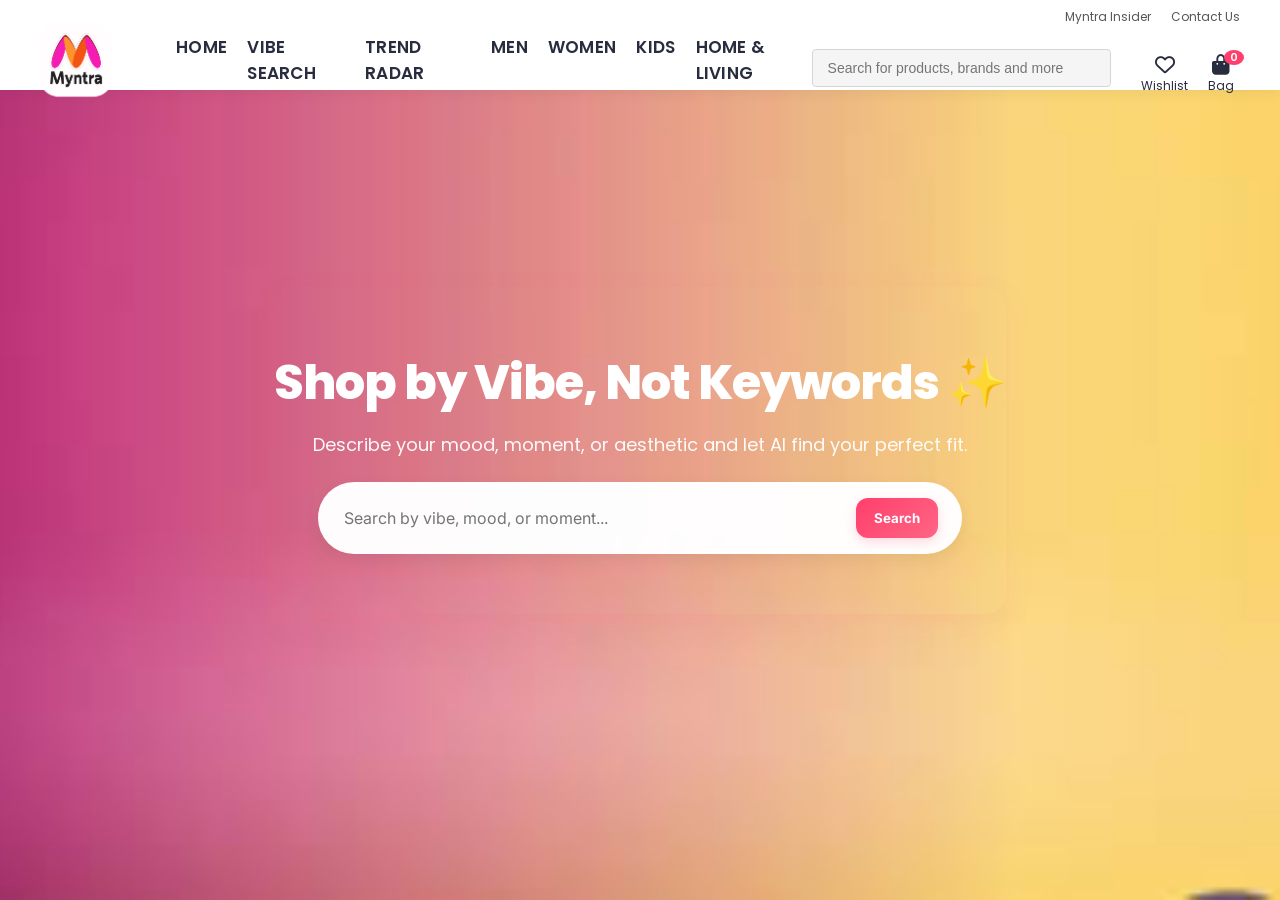
==== commit 1057dd5e: "ui 2 pages now, landing and explore" ====
--- a/index.html
+++ b/index.html
@@ -5,621 +5,17 @@
   <meta name="viewport" content="width=device-width,initial-scale=1" />
   <title>Myntra Vibe Shopping</title>
 
-  <!-- Google font: Montserrat, Inter -->
-  <link href="https://fonts.googleapis.com/css2?family=Montserrat:wght@400;500;600;700;800&family=Inter:wght@300;400;600;700;800&display=swap" rel="stylesheet">
+  <!-- Google Fonts -->
+  <link href="https://fonts.googleapis.com/css2?family=Poppins:wght@400;500;600;700&family=Inter:wght@300;400;600;700&display=swap" rel="stylesheet">
+
+  <!-- Font Awesome -->
   <link rel="stylesheet" href="https://cdnjs.cloudflare.com/ajax/libs/font-awesome/6.6.0/css/all.min.css">
 
-  <style>
-    /* CSS Reset for consistent cross-browser styling */
-    html {
-      box-sizing: border-box;
-      scroll-behavior: smooth;
-    }
-    *, *::before, *::after {
-      box-sizing: inherit;
-    }
-    body, h1, h2, p {
-      margin: 0;
-      padding: 0;
-    }
-
-    /* Core Styles and Variables */
-:root {
-  --myntra-pink: #ff3f6c;
-  --myntra-pink-2: #ff6584;
-  --muted: #6b6b6b;
-  --card-radius: 12px;
-  --shadow: 0 8px 24px rgba(15, 15, 15, 0.06);
-  --glass: rgba(255, 255, 255, 0.9);
-  --accent: #ff3f6c;
-  --hero-gradient-start: #b36dff;
-  --hero-gradient-end: #ff3f6c;
-}
-   body {
-  margin: 0;
-  font-family: 'Poppins', sans-serif;
-  color: #111827;
-  background: #fafafa;
-  -webkit-font-smoothing: antialiased;
-  -moz-osx-font-smoothing: grayscale;
-  min-height: 100vh;
-  overflow-x: hidden;
-  padding-top: 0; 
-}
-
-    /* Full-width container to allow backgrounds to stretch */
-    .full-width-container {
-      width: 100%;
-    }
-
-    /* Content container for central alignment */
-    .content-container {
-    max-width: 100%;  
-    margin: 0 auto;
-    padding: 0 20px;
-    }
-    
-    .catalog {
-    width: 100%;
-    margin: 40px auto;
-    padding: 0 40px;
-    }
-
-/* Navbar */
-header.nav {
-    position: fixed;
-    top: 0;
-    left: 0;
-    right: 0;
-    width: 100%;
-    height: 85px;
-    background-color: #fff;
-    box-shadow: 0 4px 12px rgba(0, 0, 0, 0.05);
-    z-index: 10;
-    font-family: 'Poppins', sans-serif; 
-}
-
-.desktop-preHeaderContent {
-    background-color: #fff; 
-    display: flex;
-    justify-content: flex-end; 
-    padding: 8px 40px;
-    font-size: 12px;
-}
-
-.desktop-preHeaderLinks {
-    color: #555;
-    text-decoration: none;
-    margin-left: 20px;
-}
-
-.desktop-mainHeader {
-    display: flex;
-    align-items: center;
-    justify-content: space-between;
-    padding: 0px 16px;
-}
-
-.desktop-logoContainer {
-  display: flex;
-  align-items: center;   
-  height: 20px;          
-}
-
-.logo {
-  height: 120px;         
-  width: auto;          
-  display: block;
-  margin-top: -25px;    
-}
-
-.desktop-navbar {
-    display: flex;
-    gap: 20px;
-    flex-grow: 1; 
-    margin-left: 40px; 
-}
-
-.desktop-navbar a {
-  position: relative;
-  text-transform: uppercase;
-  font-weight: 700;
-  color: #282c3f;
-  font-size: 17px;
-  letter-spacing: .3px;
-  text-decoration: none;
-  padding-bottom: 25px;
-}
-
-.desktop-navbar a::after {
-  content: "";
-  position: absolute;
-  bottom: 0px;
-  left: 0;
-  width: 0%;
-  height: 3px;
-  background: var(--myntra-pink);
-  transition: width 0.3s ease;
-}
-
-.desktop-navbar a:hover::after {
-  width: 100%;
-}
-
-
-.desktop-query {
-    margin-top: -10px;
-    position: relative;
-    margin-right: 20px;
-}
-
-.desktop-query input {
-    width: 250px;
-    padding: 10px 15px;
-    border: 1px solid #d4d5d9;
-    background-color: #f5f5f6;
-    border-radius: 25px;
-    outline: none;
-    font-size: 14px;
-}
-
-.desktop-actions {
-  display: flex;
-  align-items: center;
-  height: 40px;
-  margin: 20px 30px 0 10px;
-  gap: 20px; 
-}
-
-.desktop-actions a {
-  display: flex;
-  flex-direction: column; 
-  align-items: center;
-  margin-top: -15px;
-  justify-content: center;
-  font-size: 12px;
-  text-decoration: none;
-  color: #282c3f; 
-  position: relative;
-}
-
-.desktop-actions i {
-  font-size: 20px;
-  margin-bottom: 2px; 
-  color: #282c3f;
-}
-
-.desktop-badge {
-  position: absolute;
-  top: -5px;
-  right: -10px;
-  background: #ff3f6c; 
-  color: #fff;
-  font-size: 11px;
-  font-weight: 600;
-  padding: 2px 6px;
-  border-radius: 50%;
-  line-height: 1;
-}
-
-.desktop-query {
-    width: 400px; 
-    position: relative;
-}
-
-.desktop-query input {
-    width: 100%; 
-    padding: 10px 15px;
-    border: 1px solid #d4d5d9;
-    background-color: #f5f5f6;
-    border-radius: 4px;
-    outline: none;
-    font-size: 14px;
-    transition: width 0.3s ease;
-}
-
-.desktop-query input:focus {
-    background-color: #ffffff; 
-    border-color: #d4d5d9; 
-    box-shadow: 0 0 5px rgba(255, 63, 108, 0.2); 
-}
-
-@media (max-width: 1366px) {
-    .desktop-query {
-        width: 320px;
-    }
-}
-
-@media (max-width: 1250px) {
-    .desktop-query {
-        width: 280px;
-    }
-}
-
-@media (max-width: 1199px) {
-    .desktop-query {
-        width: 200px;
-    }
-}
-
-@media (max-width: 1079px) {
-    .desktop-query {
-        width: 100px;
-    }
-}
-
-    /* Hero */
-    .hero-container {
-      background-image: url('myntra.jpeg');
-      background-size: cover; 
-      background-position: center; 
-      padding: 0;
-      min-height: 100vh; 
-      margin-bottom: 36px;
-      display: flex; 
-      align-items: center; 
-      justify-content: center; 
-    }
-    /* .hero-container::before {
-  content: "";
-  position: absolute;
-  top: 0; left: 0; right: 0; bottom: 0;
-  background: linear-gradient(rgba(0,0,0,0.5), rgba(0,0,0,0.4));
-  z-index: 1;
-}
-.hero {
-  position: relative;
-  z-index: 2;
-}
-.hero h1 {
-  text-shadow: 0 2px 6px rgba(0,0,0,0.4);
-} */
-
-     
-    .hero{
-      border-radius:20px;
-      padding:60px 40px;
-      color:white;
-      box-shadow: 0 10px 30px rgba(255, 99, 130, 0.09);
-      text-align:center;
-      transition: transform 0.3s ease;
-    }
-    .hero:hover {
-      transform: translateY(-5px);
-    }
-    .hero h1{
-      font-size:48px;
-      margin:0 0 12px 0;
-      font-weight:800;
-      letter-spacing:-1px;
-    }
-    .hero p{margin:0 0 24px 0; opacity:0.95; font-size:18px}
-    .search-row{
-      display:flex;
-      align-items:center;
-      justify-content:center;
-      gap:16px;
-      margin-top:16px;
-    }
-    .search-input{
-      width:min(900px, 88%);
-      background:rgba(255,255,255,0.98);
-      border-radius:999px;
-      padding:16px 24px;
-      display:flex;
-      align-items:center;
-      gap:12px;
-      box-shadow: 0 6px 18px rgba(0,0,0,0.06);
-    }
-    .search-input input{
-      border:0; outline:0; font-size:16px; width:100%;
-      background:transparent;
-      font-family: 'Inter', sans-serif;
-    }
-    .search-btn{
-      background:var(--accent);
-      color:white;
-      border-radius:12px;
-      padding:12px 18px;
-      font-weight:700;
-      cursor:pointer;
-      border:0;
-      transition: background 0.3s ease, transform 0.2s ease;
-      font-family: 'Inter', sans-serif;
-      background: linear-gradient(135deg, #ff3f6c, #ff6584);
-      border: none;
-      box-shadow: 0 4px 12px rgba(255,63,108,0.2);
-    }
-    .search-btn:hover {
-      background: #e6395e;
-      transform: translateY(-2px) scale(1.03);
-
-    }
-    .search-btn:hover, .event-btn:hover {
-  background: #e6395e; /* darker pink hover */
-  transform: none; /* Myntra buttons don’t float */
-}
-
-    /* Main content layout */
-    .two-col{
-      display:grid;
-      grid-template-columns: 1fr;
-      gap:28px;
-    }
-    @media(min-width:980px){
-      .two-col{grid-template-columns: 2fr 1fr}
-    }
-
-    /* Card */
-    .card{
-      background:white;
-      padding:24px;
-      border-radius:var(--card-radius);
-      box-shadow:var(--shadow);
-    }
-    .card:hover {
-  transform: translateY(-6px);
-  box-shadow: 0 12px 28px rgba(0,0,0,0.08);
-  transition: all 0.3s ease;
-}
-
-
-    /* Vibe Search area */
-    .vibe-card .controls{
-      display:flex;
-      gap:16px;
-      align-items:center;
-      margin-bottom:20px;
-      flex-wrap:wrap;
-    }
-    .vibe-card input[type="text"]{
-      flex:1;
-      padding:14px 18px;
-      border-radius:10px;
-      border:1px solid #ececec;
-      font-size:16px;
-      transition: border-color 0.2s ease, box-shadow 0.2s ease;
-      font-family: 'Inter', sans-serif;
-    }
-    .vibe-card input[type="text"]:focus {
-      border-color: var(--accent);
-      box-shadow: 0 0 0 3px rgba(255, 63, 108, 0.1);
-    }
-    .upload-btn{
-      border:1px dashed #e5e7eb;
-      padding:12px 16px;
-      border-radius:10px;
-      cursor:pointer;
-      background:#fff;
-      font-weight:600;
-      transition: border-color 0.2s ease, background 0.2s ease;
-      font-family: 'Inter', sans-serif;
-    }
-    .upload-btn:hover {
-      background: #fafafa;
-      border-color: #ddd;
-    }
-
-    /* product grid */
-    .grid {
-    display: grid;
-    grid-template-columns: repeat(auto-fill, minmax(220px, 1fr));
-    gap: 20px;
-    }
-    @media(min-width:700px){
-      .grid{grid-template-columns: repeat(3,1fr)}
-    }
-    .product{
-      border-radius:12px;
-      overflow:hidden;
-      background:white;
-      border:1px solid #f3f4f6;
-      transition: transform .25s ease, box-shadow .25s ease;
-      cursor: pointer;
-    }
-    .product:hover{ 
-      transform: translateY(-8px); 
-      box-shadow: 0 18px 40px rgba(11,22,45,0.08);
-    }
-    .product .imgwrap{height:250px; background:#fafafa; display:flex; align-items:center; justify-content:center}
-    .product img{width:100%; height:100%; object-fit:cover;border-radius: 12px 12px 0 0;transition: transform 0.3s ease;}
-    .product:hover img {transform: scale(1.05);}
-    .product .meta{padding:16px; font-family: 'Inter', sans-serif;}
-    .product h4{margin:0 0 8px; font-size:16px; font-weight:700;}
-    .price{color:#111827; font-weight:800; margin-bottom:10px; font-size:17px;}
-    .tags{font-size:13px; color:var(--muted); display:block}
-    .small{font-size:13px; color:#9ca3af}
-
-    /* Right column - trend radar */
-    .trend-card .controls{
-      display:flex; 
-      gap:16px; 
-      align-items:center; 
-      margin-bottom:12px;
-      flex-wrap: wrap;
-    }
-    select.city{
-      padding:12px 16px; 
-      border-radius:12px; 
-      border:1px solid #eee;
-      background: white;
-      transition: border-color 0.2s ease;
-      font-family: 'Inter', sans-serif;
-      min-width: 140px;
-    }
-    select.city:focus {
-      border-color: var(--accent);
-    }
-    
-    /* Event Shopping Button */
-    .event-btn {
-      background: linear-gradient(135deg, #667eea 0%, #764ba2 100%);
-      color: white;
-      border: none;
-      border-radius: 10px;
-      padding: 10px 16px;
-      font-weight: 600;
-      cursor: pointer;
-      transition: all 0.3s ease;
-      font-family: 'Inter', sans-serif;
-      font-size: 14px;
-      display: flex;
-      align-items: center;
-      gap: 6px;
-    }
-    .event-btn:hover {
-      transform: translateY(-2px);
-      box-shadow: 0 8px 20px rgba(102, 126, 234, 0.3);
-    }
-    .event-btn:disabled {
-      opacity: 0.6;
-      cursor: not-allowed;
-      transform: none;
-    }
-
-    .chips{display:flex; gap:12px; flex-wrap:wrap; transition: all 0.3s ease;}
-    .chip{
-  
-      background: linear-gradient(135deg, #fff0f4, #ffe6eb);
-      border:1px solid rgba(255,63,108,0.12); 
-      color:var(--accent); 
-      padding:10px 16px; 
-      border-radius:999px; 
-      font-weight:700; 
-      font-size:14px; 
-      cursor:pointer;
-      transition: background 0.2s ease, transform 0.2s ease;
-      font-family: 'Inter', sans-serif;
-    }
-    .chip:hover{
-      background:#ffc7d7;
-      transform: translateY(-2px);
-    }
-    .chip:active {
-      transform: translateY(0);
-    }
-
-    /* Event chips with different styling */
-    .event-chip {
-      background: linear-gradient(135deg, rgba(102, 126, 234, 0.1), rgba(118, 75, 162, 0.1));
-      border: 1px solid rgba(102, 126, 234, 0.2);
-      color: #667eea;
-      padding: 8px 14px;
-      border-radius: 20px;
-      font-weight: 600;
-      font-size: 13px;
-      cursor: pointer;
-      transition: all 0.2s ease;
-      font-family: 'Inter', sans-serif;
-    }
-    .event-chip:hover {
-      background: linear-gradient(135deg, rgba(102, 126, 234, 0.2), rgba(118, 75, 162, 0.2));
-      transform: translateY(-2px);
-    }
-
-    /* Event info section */
-    .event-info {
-      background: linear-gradient(135deg, rgba(102, 126, 234, 0.05), rgba(118, 75, 162, 0.05));
-      border: 1px solid rgba(102, 126, 234, 0.1);
-      border-radius: 8px;
-      padding: 12px;
-      margin: 12px 0;
-      font-size: 13px;
-    }
-    .event-info .event-title {
-      font-weight: 600;
-      color: #667eea;
-      margin-bottom: 8px;
-    }
-    .event-info .event-desc {
-      color: #6b7280;
-      font-size: 12px;
-      margin-bottom: 4px;
-    }
-
-    /* featured small horizontal product list */
-    .featured-row{display:flex; gap:16px; overflow-x: auto; padding-top:12px; padding-bottom: 12px; scrollbar-width: none;}
-    .featured-row::-webkit-scrollbar {
-      display: none;
-    }
-    .featured-item{
-      min-width:180px; 
-      border-radius:12px; 
-      overflow:hidden; 
-      background:white; 
-      border:1px solid #f3f4f6;
-      transition: transform 0.2s ease, box-shadow 0.2s ease;
-      cursor: pointer;
-    }
-    .featured-item:hover {
-      transform: translateY(-5px);
-      box-shadow: 0 10px 20px rgba(11,22,45,0.06);
-    }
-    .featured-item img{width:100%; height:140px; object-fit:cover}
-    .featured-item .ft-meta{padding:10px 12px}
-
-    /* Spacing and Utilities */
-    .section-title{font-size:22px; font-weight:800; margin-bottom:14px; font-family: 'Poppins', sans-serif;}
-    .muted{color:var(--muted); font-family: 'Inter', sans-serif;}
-    
-    .loading-spinner {
-      display: none;
-      width: 40px;
-      height: 40px;
-      border: 4px solid #f3f3f3;
-      border-top: 4px solid var(--myntra-pink);
-      border-radius: 50%;
-      animation: spin 1s linear infinite;
-      margin: 20px auto;
-    }
-
-    @keyframes spin {
-      0% { transform: rotate(0deg); }
-      100% { transform: rotate(360deg); }
-    }
-    
-    .error-message {
-      background: #fee;
-      border: 1px solid #fcc;
-      color: #c66;
-      padding: 16px;
-      border-radius: 8px;
-      margin: 16px 0;
-    }
-    
-    .success-message {
-      background: #efe;
-      border: 1px solid #cfc;
-      color: #6c6;
-      padding: 16px;
-      border-radius: 8px;
-      margin: 16px 0;
-    }
-    
-    @media(max-width: 768px) {
-        .navlinks {
-            display: none; 
-        }
-        header.nav {
-          padding: 16px 20px;
-        }
-        .trend-card .controls {
-          flex-direction: column;
-          align-items: stretch;
-        }
-        .event-btn {
-          width: 100%;
-          justify-content: center;
-        }
-    }
-    * {
-  transition: all 0.2s ease-in-out;
-}
-  </style>
+  <!-- External CSS -->
+  <link rel="stylesheet" href="style.css" />
 </head>
-
 <body>
-  <div class="full-width-container">
+   <div class="full-width-container">
     <div class="content-container">
         <header class="nav">
             <div class="desktop-preHeaderContent">
@@ -640,8 +36,8 @@
 
                 <nav class="desktop-navbar">
                     <a href="#home">Home</a>
-                    <a href="#vibe">Vibe Search</a>
-                    <a href="#trend">Trend Radar</a>
+                    <a href="explore.html">Vibe Search</a>
+                    <a href="explore.html#trend">Trend Radar</a>
                     <a href="#home">Men</a>
                     <a href="#vibe">Women</a>
                     <a href="#trend">Kids</a>
@@ -684,669 +80,7 @@
     </div>
   </div>
 
-  <div class="main-full-width-container">
-    <div class="content-container">
-      <main class="two-col">
-
-        <div class="vibe-card card" id="vibe">
-          <div style="display:flex; justify-content:space-between; align-items:center; margin-bottom:6px;">
-            <div>
-              <div class="section-title">Vibe Search</div>
-              <div class="muted">Type a vibe or upload an inspirational image</div>
-            </div>
-            <div class="small muted">Demo MVP</div>
-          </div>
-
-          <div class="controls" style="margin-top:12px;">
-            <input id="vibeInput" type="text" placeholder="outfit for rooftop karaoke night with friends" />
-            <label class="upload-btn" for="imageUpload" style="cursor: pointer;">
-              📷 Upload Image
-              <input id="imageUpload" type="file" accept="image/*" style="display:none" onchange="previewUpload(event)" />
-            </label>
-            <button class="search-btn" onclick="submitVibe()">Find Vibes</button>
-          </div>
-
-          <div style="margin-top:14px;">
-            <div id="resultsGrid" class="grid">
-              <div class="loading-spinner"></div>
-            </div>
-          </div>
-        </div>
-
-        <aside class="trend-card card" id="trend">
-          <div style="display:flex; justify-content:space-between; align-items:center">
-            <div>
-              <div class="section-title">Trend Radar</div>
-              <div class="muted">Trends & event shopping for your city</div>
-            </div>
-            <div class="small muted">Live demo</div>
-          </div>
-
-          <div class="controls" style="margin-top:12px;">
-            <select id="citySelect" class="city" onchange="loadTrends()">
-              <option>Bangalore</option>
-              <option>Mumbai</option>
-              <option>Delhi</option>
-              <option>Lucknow</option>
-              <option>Indore</option>
-              <option>Jaipur</option>
-              <option>Kolkata</option>
-              <option>Chennai</option>
-              <option>Hyderabad</option>
-              <option>Pune</option>
-            </select>
-            <button id="eventSearchBtn" class="event-btn" onclick="searchLocationEvents()">
-              🎭 Event Shopping
-            </button>
-          </div>
-
-          <!-- Event Information Section -->
-          <div id="eventInfo" style="margin-top:16px; display:none;">
-            <div class="event-info">
-              <div class="event-title">📅 Upcoming Events in <span id="currentCity">Selected City</span>:</div>
-              <div id="eventsList"></div>
-            </div>
-          </div>
-
-          <!-- Event Chips -->
-          <div id="eventChips" style="margin-top:12px;">
-          </div>
-
-          <!-- Regular Trending Vibes -->
-          <div style="margin-top:12px" id="chipsArea">
-          </div>
-
-          <div style="margin-top:18px">
-            <div class="section-title" style="font-size:16px">Featured Products</div>
-            <div id="featuredRow" class="featured-row">
-            </div>
-          </div>
-        </aside>
-      </main>
-    </div>
-  </div>
-
-  <script>
-    // FIXED: Updated backend URL configuration
-    const BACKEND_URL = window.location.hostname === 'localhost' || window.location.hostname === '127.0.0.1' 
-      ? 'http://localhost:8000' 
-      : 'http://localhost:8000'; 
-
-    // Helper function to escape HTML
-    function escapeHtml(unsafe) {
-      if (!unsafe) return '';
-      return unsafe
-        .replace(/&/g, "&amp;")
-        .replace(/</g, "&lt;")
-        .replace(/>/g, "&gt;")
-        .replace(/"/g, "&quot;")
-        .replace(/'/g, "&#039;");
-    }
-
-    // Show error message
-    function showError(message, containerId = 'resultsGrid') {
-      const container = document.getElementById(containerId);
-      container.innerHTML = `<div class="error-message">⚠️ ${message}</div>`;
-    }
-
-    // Show success message
-    function showSuccess(message, containerId = 'resultsGrid') {
-      const container = document.getElementById(containerId);
-      container.innerHTML = `<div class="success-message">✅ ${message}</div>`;
-    }
-
-    // Show loading spinner
-    function showLoading(containerId = 'resultsGrid') {
-      const container = document.getElementById(containerId);
-      container.innerHTML = '<div class="loading-spinner" style="display:block;"></div>';
-    }
-
-    // FIXED: Render product cards from a list of products
-    function renderProducts(products, containerId = 'resultsGrid') {
-      const grid = document.getElementById(containerId);
-      grid.innerHTML = ''; 
-
-      if (!products || products.length === 0) {
-        grid.innerHTML = '<div style="text-align:center; padding: 20px; color: #666;">No products found for this search. Try a different query!</div>';
-        return;
-      }
-
-      products.forEach(p => {
-        const card = document.createElement('div');
-        card.className = 'product';
-        
-        const imageUrl = p.image_url || p.image || 'https://placehold.co/400x400/f5f5f5/999?text=No+Image';
-        
-        let vibeTagsText = '';
-        if (p.vibe_tags) {
-          vibeTagsText = Array.isArray(p.vibe_tags) ? p.vibe_tags.join(', ') : p.vibe_tags;
-        }
-        
-        card.innerHTML = `
-          <div class="imgwrap">
-            <img src="${imageUrl}" alt="${escapeHtml(p.title || 'Product')}" onerror="this.src='https://placehold.co/400x400/f5f5f5/999?text=No+Image'" />
-          </div>
-          <div class="meta">
-            <h4>${escapeHtml(p.title || 'Untitled Product')}</h4>
-            <div class="price">₹${p.price || 'N/A'}</div>
-            <div class="tags">${escapeHtml(vibeTagsText)}</div>
-          </div>
-        `;
-        grid.appendChild(card);
-      });
-    }
-
-    // FIXED: Render featured product cards
-    function renderFeatured(products, containerId = 'featuredRow') {
-      const row = document.getElementById(containerId);
-      row.innerHTML = '';
-      
-      if (!products || products.length === 0) {
-        row.innerHTML = '<div style="padding: 20px; color: #666;">No featured products available</div>';
-        return;
-      }
-      
-      products.forEach(p => {
-        const el = document.createElement('div');
-        el.className = 'featured-item';
-        
-        const imageUrl = p.image_url || p.image || 'https://placehold.co/180x140/f5f5f5/999?text=No+Image';
-        
-        el.innerHTML = `
-          <img src="${imageUrl}" alt="${escapeHtml(p.title || 'Product')}" onerror="this.src='https://placehold.co/180x140/f5f5f5/999?text=No+Image'" />
-          <div class="ft-meta">
-            <div style="font-weight:700">${escapeHtml(p.title || 'Product')}</div>
-            <div class="small muted">₹${p.price || 'N/A'}</div>
-          </div>
-        `;
-        row.appendChild(el);
-      });
-    }
-
-    // Render a list of chips
-    function renderChips(chips) {
-      const area = document.getElementById('chipsArea');
-      area.innerHTML = '';
-      
-      if (!chips || chips.length === 0) {
-        area.innerHTML = '<div class="muted">No trending vibes available</div>';
-        return;
-      }
-      
-      const wrap = document.createElement('div');
-      wrap.className = 'chips';
-      
-      chips.forEach(c => {
-        const chip = document.createElement('div');
-        chip.className = 'chip';
-        chip.textContent = '#' + c;
-        chip.onclick = () => {
-          document.getElementById('vibeInput').value = c;
-          submitVibe();
-        };
-        wrap.appendChild(chip);
-      });
-      area.appendChild(wrap);
-    }
-
-    // NEW: Render event chips
-    function renderEventChips(events) {
-      const area = document.getElementById('eventChips');
-      area.innerHTML = '';
-      
-      if (!events || events.length === 0) {
-        return;
-      }
-      
-      const wrap = document.createElement('div');
-      wrap.style.display = 'flex';
-      wrap.style.gap = '8px';
-      wrap.style.flexWrap = 'wrap';
-      wrap.style.marginBottom = '12px';
-      
-      events.forEach(event => {
-        const chip = document.createElement('div');
-        chip.className = 'event-chip';
-        chip.textContent = `🎭 ${event.name || event}`;
-        chip.onclick = () => {
-          // When clicking an event chip, search for that event style
-          if (event.style_keywords && event.style_keywords.length > 0) {
-            document.getElementById('vibeInput').value = event.style_keywords.join(' ');
-            submitVibe();
-          }
-        };
-        wrap.appendChild(chip);
-      });
-      area.appendChild(wrap);
-    }
-
-    // NEW: Location-based event search
-    async function searchLocationEvents() {
-      const citySelect = document.getElementById('citySelect');
-      const location = citySelect.value;
-      
-      const btn = document.getElementById('eventSearchBtn');
-      const prevText = btn.innerHTML;
-      btn.innerHTML = '🔍 Analyzing...'; 
-      btn.disabled = true;
-
-      try {
-        console.log('📍 Searching for location events:', location);
-        
-        const response = await fetch(BACKEND_URL + '/search/location-events', {
-          method: 'POST',
-          headers: {
-            'Content-Type': 'application/json',
-          },
-          body: JSON.stringify({
-            location: location,
-            max_results: 6
-          })
-        });
-        
-        if (!response.ok) {
-          throw new Error(`Backend responded with status: ${response.status} ${response.statusText}`);
-        }
-        
-        const data = await response.json();
-        console.log('✅ Received location event results:', data);
-        
-        // Show event information
-        const eventInfo = document.getElementById('eventInfo');
-        const eventsList = document.getElementById('eventsList');
-        const currentCity = document.getElementById('currentCity');
-        
-        currentCity.textContent = location;
-        
-        if (data.events && data.events.length > 0) {
-          eventInfo.style.display = 'block';
-          eventsList.innerHTML = '';
-          
-          data.events.slice(0, 3).forEach(event => {
-            const eventDiv = document.createElement('div');
-            eventDiv.style.marginBottom = '8px';
-            eventDiv.innerHTML = `
-              <div class="event-desc">
-                <strong>${event.name}</strong> ${event.type ? `(${event.type})` : ''}
-              </div>
-              <div style="font-size: 11px; color: #9ca3af;">
-                ${event.description || 'Local cultural event'}
-              </div>
-            `;
-            eventsList.appendChild(eventDiv);
-          });
-          
-          // Render event chips
-          renderEventChips(data.events.slice(0, 4));
-        } else {
-          eventInfo.style.display = 'none';
-        }
-        
-        // Show seasonal note if available
-        if (data.seasonal_note) {
-          const seasonalDiv = document.createElement('div');
-          seasonalDiv.style.fontSize = '12px';
-          seasonalDiv.style.color = '#6b7280';
-          seasonalDiv.style.marginTop = '8px';
-          seasonalDiv.style.fontStyle = 'italic';
-          seasonalDiv.innerHTML = `💡 ${data.seasonal_note}`;
-          eventsList.appendChild(seasonalDiv);
-        }
-        
-        if (data && data.products && data.products.length > 0) {
-          // Show products in a grid format within the trend radar section
-const trendCard = document.querySelector('.trend-card');
-let resultsContainer = document.getElementById('trendResults');
-if (!resultsContainer) {
-  resultsContainer = document.createElement('div');
-  resultsContainer.id = 'trendResults';
-  resultsContainer.innerHTML = '<div class="section-title" style="font-size:16px; margin-top:18px;">Event Products</div><div id="trendGrid" class="grid"></div>';
-  trendCard.appendChild(resultsContainer);
-}
-renderProducts(data.products, 'trendGrid');
-          console.log(`🎭 Found ${data.products.length} products for events in ${location}`);
-        } else {
-          let resultsContainer = document.getElementById('trendResults');
-if (!resultsContainer) {
-  const trendCard = document.querySelector('.trend-card');
-  resultsContainer = document.createElement('div');
-  resultsContainer.id = 'trendResults';
-  trendCard.appendChild(resultsContainer);
-}
-resultsContainer.innerHTML = '<div style="padding: 20px; color: #666; text-align: center; font-size: 13px;">No suitable products found for events in this location.</div>';
-        }
-        
-      } catch (error) {
-        console.error('❌ Error during location event search:', error);
-        
-        // Hide event info on error
-        document.getElementById('eventInfo').style.display = 'none';
-        document.getElementById('eventChips').innerHTML = '';
-        
-        if (error.message.includes('Failed to fetch')) {
-          let resultsContainer = document.getElementById('trendResults');
-if (!resultsContainer) {
-  const trendCard = document.querySelector('.trend-card');
-  resultsContainer = document.createElement('div');
-  resultsContainer.id = 'trendResults';
-  trendCard.appendChild(resultsContainer);
-}
-resultsContainer.innerHTML = '<div style="padding: 16px; color: #ef4444; text-align: center; font-size: 13px;">Cannot connect to server. Please check if backend is running.</div>';
-        } else {
-          let resultsContainer = document.getElementById('trendResults');
-  if (!resultsContainer) {
-    const trendCard = document.querySelector('.trend-card');
-    resultsContainer = document.createElement('div');
-    resultsContainer.id = 'trendResults';
-    trendCard.appendChild(resultsContainer);
-  }
-  resultsContainer.innerHTML = '<div style="padding: 16px; color: #ef4444; text-align: center; font-size: 13px;">Event search failed. Please try again.</div>';
-}
-      } finally {
-        btn.innerHTML = prevText; 
-        btn.disabled = false;
-      }
-    }
-
-    // FIXED: Vibe search function with better error handling
-    async function submitVibe() {
-      const vibeText = document.getElementById('vibeInput').value.trim();
-      if (!vibeText) {
-        showError('Please enter a vibe to search (e.g., "cozy cottagecore picnic")');
-        return;
-      }
-
-      showLoading();
-      
-      const btn = document.querySelector('.vibe-card .search-btn');
-      const prevText = btn.innerText;
-      btn.innerText = 'Searching...'; 
-      btn.disabled = true;
-
-      try {
-        console.log('🔍 Searching for vibe:', vibeText);
-        
-        const response = await fetch(BACKEND_URL + '/search/vibe', {
-          method: 'POST',
-          headers: {
-            'Content-Type': 'application/json',
-          },
-          body: JSON.stringify({
-            vibe: vibeText, 
-            max_results: 9
-          })
-        });
-        
-        if (!response.ok) {
-          throw new Error(`Backend responded with status: ${response.status} ${response.statusText}`);
-        }
-        
-        const data = await response.json();
-        console.log('✅ Received search results:', data);
-        
-        if (data && data.products && data.products.length > 0) {
-          renderProducts(data.products);
-          console.log(`📦 Rendered ${data.products.length} products`);
-        } else {
-          showError('No products found for this vibe. Try different keywords like "bohemian", "minimalist", or "vintage".');
-        }
-        
-      } catch (error) {
-        console.error('❌ Error during vibe search:', error);
-        
-        if (error.message.includes('Failed to fetch')) {
-          showError('Cannot connect to the backend server. Please ensure the server is running on http://localhost:8000');
-        } else if (error.message.includes('CORS')) {
-          showError('CORS error: Backend server needs to allow requests from this origin.');
-        } else {
-          showError(`Search failed: ${error.message}`);
-        }
-      } finally {
-        btn.innerText = prevText; 
-        btn.disabled = false;
-      }
-    }
-
-    // FIXED: Main search trigger
-    function triggerSearch() {
-      const query = document.getElementById('mainSearch').value.trim();
-      if (!query) {
-        showError('Please enter a search query');
-        return;
-      }
-      
-      document.getElementById('vibeInput').value = query;
-      submitVibe();
-      
-      document.getElementById('vibe').scrollIntoView({ behavior: 'smooth' });
-    }
-
-    // FIXED: Load trends with better error handling
-    async function loadTrends() {
-      const chipsArea = document.getElementById('chipsArea');
-      const featuredRow = document.getElementById('featuredRow');
-      
-      chipsArea.innerHTML = '<div class="loading-spinner" style="display:block;"></div>';
-      featuredRow.innerHTML = '<div class="loading-spinner" style="display:block;"></div>';
-
-      try {
-        console.log('📈 Loading trending data...');
-        
-        const trendsResponse = await fetch(BACKEND_URL + '/trending');
-        
-        if (!trendsResponse.ok) {
-          throw new Error(`Trends API responded with status: ${trendsResponse.status}`);
-        }
-        
-        const trendsData = await trendsResponse.json();
-        console.log('✅ Received trends data:', trendsData);
-        
-        if (trendsData && trendsData.trending_vibes) {
-          renderChips(trendsData.trending_vibes.slice(0, 6));
-        } else {
-          chipsArea.innerHTML = '<div class="muted">No trending vibes available</div>';
-        }
-        
-        if (trendsData && trendsData.featured_products) {
-          renderFeatured(trendsData.featured_products.slice(0, 4));
-        } else {
-          featuredRow.innerHTML = '<div class="muted">No featured products available</div>';
-        }
-        
-      } catch (error) {
-        console.error('❌ Error loading trends:', error);
-        chipsArea.innerHTML = '<div class="error-message">Failed to load trending vibes</div>';
-        featuredRow.innerHTML = '<div class="error-message">Failed to load featured products</div>';
-      }
-    }
-
-    // FIXED: Image search functionality
-    async function searchByImage() {
-      const fileInput = document.getElementById("imageUpload");
-      if (!fileInput.files.length) {
-        showError("Please upload an image!");
-        return;
-      }
-
-      showLoading();
-      
-      // Update button state
-      const uploadBtn = document.querySelector('.upload-btn');
-      const originalText = uploadBtn.innerHTML;
-      uploadBtn.innerHTML = '<i class="fa fa-spinner fa-spin"></i> Analyzing...';
-      uploadBtn.style.pointerEvents = 'none';
-      
-      const formData = new FormData();
-      formData.append("file", fileInput.files[0]);
-      formData.append("max_results", "9"); // Add max results parameter
-
-      try {
-        console.log('📷 Starting image search...');
-        
-        const response = await fetch(`${BACKEND_URL}/search/image`, {
-          method: "POST",
-          body: formData
-        });
-        
-        if (!response.ok) {
-          const errorText = await response.text();
-          throw new Error(`Image search failed: ${response.status} - ${errorText}`);
-        }
-        
-        const data = await response.json();
-        console.log('✅ Image search response:', data);
-        
-        if (data && data.products && data.products.length > 0) {
-          renderProducts(data.products);
-          console.log(`🎨 Found ${data.products.length} products matching your image style`);
-          
-          // Show analysis if available
-          if (data.analysis && data.analysis.vibe_keywords) {
-            console.log('🔍 Detected vibes:', data.analysis.vibe_keywords.join(', '));
-          }
-        } else {
-          showError("No products found matching the uploaded image. Try a different image with clear fashion/style elements.");
-        }
-        
-      } catch (error) {
-        console.error('❌ Image search error:', error);
-        
-        // Provide specific error messages
-        if (error.message.includes('503')) {
-          showError('Image search requires Gemini API. Please check if GEMINI_API_KEY is configured.');
-        } else if (error.message.includes('Failed to fetch')) {
-          showError('Cannot connect to the backend server. Please ensure the server is running.');
-        } else {
-          showError(`Image search failed: ${error.message}`);
-        }
-      } finally {
-        // Restore button state
-        uploadBtn.innerHTML = originalText;
-        uploadBtn.style.pointerEvents = 'auto';
-      }
-    }
-
-    async function searchEventStyleInTrendRadar(styleKeywords) {
-  try {
-    const response = await fetch(BACKEND_URL + '/search/vibe', {
-      method: 'POST',
-      headers: { 'Content-Type': 'application/json' },
-      body: JSON.stringify({ 
-        vibe: styleKeywords.join(' '), 
-        max_results: 6 
-      })
-    });
-    
-    const data = await response.json();
-    
-    // Ensure results container exists in trend radar
-    const trendCard = document.querySelector('.trend-card');
-    let resultsContainer = document.getElementById('trendResults');
-    if (!resultsContainer) {
-      resultsContainer = document.createElement('div');
-      resultsContainer.id = 'trendResults';
-      resultsContainer.innerHTML = '<div class="section-title" style="font-size:16px; margin-top:18px;">Event Products</div><div id="trendGrid" class="grid"></div>';
-      trendCard.appendChild(resultsContainer);
-    }
-    
-    // Update the title
-    resultsContainer.querySelector('.section-title').textContent = 'Event Style Products';
-    
-    if (data.products && data.products.length > 0) {
-      renderProducts(data.products, 'trendGrid');
-    }
-  } catch (error) {
-    console.error('Event style search failed:', error);
-  }
-}
-
-    // FIXED: Image upload preview and automatic search
-    function previewUpload(e) {
-      const file = e.target.files[0];
-      if (!file) return;
-      
-      // Validate file type
-      if (!file.type.startsWith('image/')) {
-        showError('Please select a valid image file (JPG, PNG, etc.)');
-        return;
-      }
-      
-      // Check file size (optional - limit to 5MB)
-      if (file.size > 5 * 1024 * 1024) {
-        showError('Image too large. Please select an image smaller than 5MB.');
-        return;
-      }
-      
-      console.log('📷 Image uploaded:', file.name, 'Size:', (file.size / 1024 / 1024).toFixed(2) + 'MB');
-      
-      const reader = new FileReader();
-      reader.onload = (ev) => {
-        // Show preview with uploaded image
-        const preview = {
-          id: 999, 
-          title: "📸 Your inspiration image", 
-          price: "", 
-          vibe_tags: "analyzing style...", 
-          image_url: ev.target.result
-        };
-        renderProducts([preview]);
-        
-        // Show loading message
-        setTimeout(() => {
-          showSuccess('Image uploaded successfully! Analyzing style and finding matches...');
-        }, 100);
-        
-        // Automatically trigger image search after a short delay
-        setTimeout(() => {
-          searchByImage();
-        }, 500);
-      };
-      
-      reader.onerror = () => {
-        showError('Error reading the image file. Please try again.');
-      };
-      
-      reader.readAsDataURL(file);
-    }
-
-    // FIXED: Enhanced page initialization
-    document.addEventListener('DOMContentLoaded', async () => {
-      console.log('🚀 Initializing Myntra Vibe Shopping...');
-      
-      // Test backend connectivity first
-      try {
-        const healthResponse = await fetch(BACKEND_URL + '/health');
-        if (healthResponse.ok) {
-          const healthData = await healthResponse.json();
-          console.log('✅ Backend is healthy:', healthData);
-        }
-      } catch (error) {
-        console.warn('⚠️ Backend health check failed:', error);
-        showError('Backend server might not be running. Please start the server and refresh the page.');
-      }
-      
-      // Load initial data
-      await loadTrends();
-      
-      // Perform initial search
-      document.getElementById('vibeInput').value = 'bohemian';
-      await submitVibe();
-      
-      console.log('✅ App initialization complete');
-    });
-
-    // Add Enter key support for search inputs
-    document.getElementById('mainSearch').addEventListener('keypress', (e) => {
-      if (e.key === 'Enter') {
-        triggerSearch();
-      }
-    });
-
-    document.getElementById('vibeInput').addEventListener('keypress', (e) => {
-      if (e.key === 'Enter') {
-        submitVibe();
-      }
-    });
-  </script>
+  <!-- ✅ Shared Script -->
+  <script src="main.js"></script>
 </body>
-</html>+</html>
--- a/style.css
+++ b/style.css
@@ -0,0 +1,605 @@
+    /* CSS Reset for consistent cross-browser styling */
+    html {
+      box-sizing: border-box;
+      scroll-behavior: smooth;
+    }
+    *, *::before, *::after {
+      box-sizing: inherit;
+    }
+    body, h1, h2, p {
+      margin: 0;
+      padding: 0;
+    }
+
+    /* Core Styles and Variables */
+:root {
+  --myntra-pink: #ff3f6c;
+  --myntra-pink-2: #ff6584;
+  --muted: #6b6b6b;
+  --card-radius: 12px;
+  --shadow: 0 8px 24px rgba(15, 15, 15, 0.06);
+  --glass: rgba(255, 255, 255, 0.9);
+  --accent: #ff3f6c;
+  --hero-gradient-start: #b36dff;
+  --hero-gradient-end: #ff3f6c;
+}
+   body {
+  margin: 0;
+  font-family: 'Poppins', sans-serif;
+  color: #111827;
+  background: #fafafa;
+  -webkit-font-smoothing: antialiased;
+  -moz-osx-font-smoothing: grayscale;
+  min-height: 100vh;
+  overflow-x: hidden;
+  padding-top: 0; 
+}
+
+    /* Full-width container to allow backgrounds to stretch */
+    .full-width-container {
+      width: 100%;
+    }
+
+    /* Content container for central alignment */
+    .content-container {
+    max-width: 100%;  
+    margin: 0 auto;
+    padding: 0 20px;
+    }
+    
+    .catalog {
+    width: 100%;
+    margin: 40px auto;
+    padding: 0 40px;
+    }
+
+/* Navbar */
+header.nav {
+    position: fixed;
+    top: 0;
+    left: 0;
+    right: 0;
+    width: 100%;
+    height: 90px;
+    background-color: #fff;
+    box-shadow: 0 4px 12px rgba(0, 0, 0, 0.05);
+    z-index: 10;
+    font-family: 'Poppins', sans-serif; 
+}
+
+.desktop-preHeaderContent {
+    background-color: #fff; 
+    display: flex;
+    justify-content: flex-end; 
+    padding: 8px 40px;
+    font-size: 12px;
+}
+
+.desktop-preHeaderLinks {
+    color: #555;
+    text-decoration: none;
+    margin-left: 20px;
+}
+
+.desktop-mainHeader {
+    display: flex;
+    align-items: center;
+    justify-content: space-between;
+    padding: 0px 16px;
+}
+
+.desktop-logoContainer {
+  display: flex;
+  align-items: center;   
+  height: 20px;          
+}
+
+.logo {
+  height: 120px;         
+  width: auto;          
+  display: block;
+  margin-top: -25px;    
+}
+
+.desktop-navbar {
+    display: flex;
+    gap: 20px;
+    flex-grow: 1; 
+    margin-left: 40px; 
+}
+
+.desktop-navbar a {
+  position: relative;
+  text-transform: uppercase;
+  font-weight: 600;
+  color: #282c3f;
+  font-size: 17px;
+  letter-spacing: .3px;
+  text-decoration: none;
+  padding-bottom: 25px;
+}
+
+.desktop-navbar a::after {
+  content: "";
+  position: absolute;
+  bottom: 4px;
+  left: 0;
+  width: 0%;
+  height: 3px;
+  background: var(--myntra-pink);
+  transition: width 0.3s ease;
+}
+
+.desktop-navbar a:hover::after {
+  width: 100%;
+}
+
+
+.desktop-query {
+    margin-top: -10px;
+    position: relative;
+    margin-right: 20px;
+}
+
+.desktop-query input {
+    width: 250px;
+    padding: 10px 15px;
+    border: 1px solid #d4d5d9;
+    background-color: #f5f5f6;
+    border-radius: 25px;
+    outline: none;
+    font-size: 14px;
+}
+
+.desktop-actions {
+  display: flex;
+  align-items: center;
+  height: 40px;
+  margin: 20px 30px 0 10px;
+  gap: 20px; 
+}
+
+.desktop-actions a {
+  display: flex;
+  flex-direction: column; 
+  align-items: center;
+  margin-top: -15px;
+  justify-content: center;
+  font-size: 12px;
+  text-decoration: none;
+  color: #282c3f; 
+  position: relative;
+}
+
+.desktop-actions i {
+  font-size: 20px;
+  margin-bottom: 2px; 
+  color: #282c3f;
+}
+
+.desktop-badge {
+  position: absolute;
+  top: -5px;
+  right: -10px;
+  background: #ff3f6c; 
+  color: #fff;
+  font-size: 11px;
+  font-weight: 600;
+  padding: 2px 6px;
+  border-radius: 50%;
+  line-height: 1;
+}
+
+.desktop-query {
+    width: 400px; 
+    position: relative;
+}
+
+.desktop-query input {
+    width: 100%; 
+    padding: 10px 15px;
+    border: 1px solid #d4d5d9;
+    background-color: #f5f5f6;
+    border-radius: 4px;
+    outline: none;
+    font-size: 14px;
+    transition: width 0.3s ease;
+}
+
+.desktop-query input:focus {
+    background-color: #ffffff; 
+    border-color: #d4d5d9; 
+    box-shadow: 0 0 5px rgba(255, 63, 108, 0.2); 
+}
+
+@media (max-width: 1366px) {
+    .desktop-query {
+        width: 320px;
+    }
+}
+
+@media (max-width: 1250px) {
+    .desktop-query {
+        width: 280px;
+    }
+}
+
+@media (max-width: 1199px) {
+    .desktop-query {
+        width: 200px;
+    }
+}
+
+@media (max-width: 1079px) {
+    .desktop-query {
+        width: 100px;
+    }
+}
+
+    /* Hero */
+    .hero-container {
+      background-image: url('myntra.jpeg');
+      background-size: cover; 
+      background-position: center; 
+      padding: 0;
+      min-height: 100vh; 
+      margin-bottom: 0;
+      display: flex; 
+      align-items: center; 
+      justify-content: center; 
+    }
+    /* .hero-container::before {
+  content: "";
+  position: absolute;
+  top: 0; left: 0; right: 0; bottom: 0;
+  background: linear-gradient(rgba(0,0,0,0.5), rgba(0,0,0,0.4));
+  z-index: 1;
+}
+.hero {
+  position: relative;
+  z-index: 2;
+}
+.hero h1 {
+  text-shadow: 0 2px 6px rgba(0,0,0,0.4);
+} */
+
+     
+    .hero{
+      border-radius:20px;
+      padding:60px 0;
+      color:white;
+      box-shadow: 0 10px 30px rgba(255, 99, 130, 0.09);
+      text-align:center;
+      transition: transform 0.3s ease;
+    }
+    .hero:hover {
+      transform: translateY(-5px);
+    }
+    .hero h1{
+      font-size:48px;
+      margin:0 0 12px 0;
+      font-weight:800;
+      letter-spacing:-1px;
+    }
+    .hero p{margin:0 0 24px 0; opacity:0.95; font-size:18px}
+    .search-row{
+      display:flex;
+      align-items:center;
+      justify-content:center;
+      gap:16px;
+      margin-top:16px;
+    }
+    .search-input{
+      width:min(900px, 88%);
+      background:rgba(255,255,255,0.98);
+      border-radius:999px;
+      padding:16px 24px;
+      display:flex;
+      align-items:center;
+      gap:12px;
+      box-shadow: 0 6px 18px rgba(0,0,0,0.06);
+    }
+    .search-input input{
+      border:0; outline:0; font-size:16px; width:100%;
+      background:transparent;
+      font-family: 'Inter', sans-serif;
+    }
+    .search-btn{
+      background:var(--accent);
+      color:white;
+      border-radius:12px;
+      padding:12px 18px;
+      font-weight:700;
+      cursor:pointer;
+      border:0;
+      transition: background 0.3s ease, transform 0.2s ease;
+      font-family: 'Inter', sans-serif;
+      background: linear-gradient(135deg, #ff3f6c, #ff6584);
+      border: none;
+      box-shadow: 0 4px 12px rgba(255,63,108,0.2);
+    }
+    .search-btn:hover {
+      background: #e6395e;
+      transform: translateY(-2px) scale(1.03);
+
+    }
+    .search-btn:hover, .event-btn:hover {
+  background: #e6395e; /* darker pink hover */
+  transform: none; /* Myntra buttons don’t float */
+}
+
+    /* Main content layout */
+    .two-col{
+      display:grid;
+      grid-template-columns: 1fr;
+      gap:28px;
+    }
+    @media(min-width:980px){
+      .two-col{grid-template-columns: 2fr 1fr}
+    }
+
+    /* Card */
+    .card{
+      background:white;
+      padding:24px;
+      border-radius:var(--card-radius);
+      box-shadow:var(--shadow);
+    }
+    .card:hover {
+  transform: translateY(-6px);
+  box-shadow: 0 12px 28px rgba(0,0,0,0.08);
+  transition: all 0.3s ease;
+}
+
+
+    /* Vibe Search area */
+    .vibe-card .controls{
+      display:flex;
+      gap:16px;
+      align-items:center;
+      margin-bottom:20px;
+      flex-wrap:wrap;
+    }
+    .vibe-card input[type="text"]{
+      flex:1;
+      padding:14px 18px;
+      border-radius:10px;
+      border:1px solid #ececec;
+      font-size:16px;
+      transition: border-color 0.2s ease, box-shadow 0.2s ease;
+      font-family: 'Inter', sans-serif;
+    }
+    .vibe-card input[type="text"]:focus {
+      border-color: var(--accent);
+      box-shadow: 0 0 0 3px rgba(255, 63, 108, 0.1);
+    }
+    .upload-btn{
+      border:1px dashed #e5e7eb;
+      padding:12px 16px;
+      border-radius:10px;
+      cursor:pointer;
+      background:#fff;
+      font-weight:600;
+      transition: border-color 0.2s ease, background 0.2s ease;
+      font-family: 'Inter', sans-serif;
+    }
+    .upload-btn:hover {
+      background: #fafafa;
+      border-color: #ddd;
+    }
+
+    /* product grid */
+    .grid {
+    display: grid;
+    grid-template-columns: repeat(auto-fill, minmax(220px, 1fr));
+    gap: 20px;
+    }
+    @media(min-width:700px){
+      .grid{grid-template-columns: repeat(3,1fr)}
+    }
+    .product{
+      border-radius:12px;
+      overflow:hidden;
+      background:white;
+      border:1px solid #f3f4f6;
+      transition: transform .25s ease, box-shadow .25s ease;
+      cursor: pointer;
+    }
+    .product:hover{ 
+      transform: translateY(-8px); 
+      box-shadow: 0 18px 40px rgba(11,22,45,0.08);
+    }
+    .product .imgwrap{height:250px; background:#fafafa; display:flex; align-items:center; justify-content:center}
+    .product img{width:100%; height:100%; object-fit:cover;border-radius: 12px 12px 0 0;transition: transform 0.3s ease;}
+    .product:hover img {transform: scale(1.05);}
+    .product .meta{padding:16px; font-family: 'Inter', sans-serif;}
+    .product h4{margin:0 0 8px; font-size:16px; font-weight:700;}
+    .price{color:#111827; font-weight:800; margin-bottom:10px; font-size:17px;}
+    .tags{font-size:13px; color:var(--muted); display:block}
+    .small{font-size:13px; color:#9ca3af}
+
+    /* Right column - trend radar */
+    .trend-card .controls{
+      display:flex; 
+      gap:16px; 
+      align-items:center; 
+      margin-bottom:12px;
+      flex-wrap: wrap;
+    }
+    select.city{
+      padding:12px 16px; 
+      border-radius:12px; 
+      border:1px solid #eee;
+      background: white;
+      transition: border-color 0.2s ease;
+      font-family: 'Inter', sans-serif;
+      min-width: 140px;
+    }
+    select.city:focus {
+      border-color: var(--accent);
+    }
+    
+    /* Event Shopping Button */
+    .event-btn {
+      background: linear-gradient(135deg, #667eea 0%, #764ba2 100%);
+      color: white;
+      border: none;
+      border-radius: 10px;
+      padding: 10px 16px;
+      font-weight: 600;
+      cursor: pointer;
+      transition: all 0.3s ease;
+      font-family: 'Inter', sans-serif;
+      font-size: 14px;
+      display: flex;
+      align-items: center;
+      gap: 6px;
+    }
+    .event-btn:hover {
+      transform: translateY(-2px);
+      box-shadow: 0 8px 20px rgba(102, 126, 234, 0.3);
+    }
+    .event-btn:disabled {
+      opacity: 0.6;
+      cursor: not-allowed;
+      transform: none;
+    }
+
+    .chips{display:flex; gap:12px; flex-wrap:wrap; transition: all 0.3s ease;}
+    .chip{
+  
+      background: linear-gradient(135deg, #fff0f4, #ffe6eb);
+      border:1px solid rgba(255,63,108,0.12); 
+      color:var(--accent); 
+      padding:10px 16px; 
+      border-radius:999px; 
+      font-weight:700; 
+      font-size:14px; 
+      cursor:pointer;
+      transition: background 0.2s ease, transform 0.2s ease;
+      font-family: 'Inter', sans-serif;
+    }
+    .chip:hover{
+      background:#ffc7d7;
+      transform: translateY(-2px);
+    }
+    .chip:active {
+      transform: translateY(0);
+    }
+
+    /* Event chips with different styling */
+    .event-chip {
+      background: linear-gradient(135deg, rgba(102, 126, 234, 0.1), rgba(118, 75, 162, 0.1));
+      border: 1px solid rgba(102, 126, 234, 0.2);
+      color: #667eea;
+      padding: 8px 14px;
+      border-radius: 20px;
+      font-weight: 600;
+      font-size: 13px;
+      cursor: pointer;
+      transition: all 0.2s ease;
+      font-family: 'Inter', sans-serif;
+    }
+    .event-chip:hover {
+      background: linear-gradient(135deg, rgba(102, 126, 234, 0.2), rgba(118, 75, 162, 0.2));
+      transform: translateY(-2px);
+    }
+
+    /* Event info section */
+    .event-info {
+      background: linear-gradient(135deg, rgba(102, 126, 234, 0.05), rgba(118, 75, 162, 0.05));
+      border: 1px solid rgba(102, 126, 234, 0.1);
+      border-radius: 8px;
+      padding: 12px;
+      margin: 12px 0;
+      font-size: 13px;
+    }
+    .event-info .event-title {
+      font-weight: 600;
+      color: #667eea;
+      margin-bottom: 8px;
+    }
+    .event-info .event-desc {
+      color: #6b7280;
+      font-size: 12px;
+      margin-bottom: 4px;
+    }
+
+    /* featured small horizontal product list */
+    .featured-row{display:flex; gap:16px; overflow-x: auto; padding-top:12px; padding-bottom: 12px; scrollbar-width: none;}
+    .featured-row::-webkit-scrollbar {
+      display: none;
+    }
+    .featured-item{
+      min-width:180px; 
+      border-radius:12px; 
+      overflow:hidden; 
+      background:white; 
+      border:1px solid #f3f4f6;
+      transition: transform 0.2s ease, box-shadow 0.2s ease;
+      cursor: pointer;
+    }
+    .featured-item:hover {
+      transform: translateY(-5px);
+      box-shadow: 0 10px 20px rgba(11,22,45,0.06);
+    }
+    .featured-item img{width:100%; height:140px; object-fit:cover}
+    .featured-item .ft-meta{padding:10px 12px}
+
+    /* Spacing and Utilities */
+    .section-title{font-size:22px; font-weight:800; margin-bottom:14px; font-family: 'Poppins', sans-serif;}
+    .muted{color:var(--muted); font-family: 'Inter', sans-serif;}
+    
+    .loading-spinner {
+      display: none;
+      width: 40px;
+      height: 40px;
+      border: 4px solid #f3f3f3;
+      border-top: 4px solid var(--myntra-pink);
+      border-radius: 50%;
+      animation: spin 1s linear infinite;
+      margin: 20px auto;
+    }
+
+    @keyframes spin {
+      0% { transform: rotate(0deg); }
+      100% { transform: rotate(360deg); }
+    }
+    
+    .error-message {
+      background: #fee;
+      border: 1px solid #fcc;
+      color: #c66;
+      padding: 16px;
+      border-radius: 8px;
+      margin: 16px 0;
+    }
+    
+    .success-message {
+      background: #efe;
+      border: 1px solid #cfc;
+      color: #6c6;
+      padding: 16px;
+      border-radius: 8px;
+      margin: 16px 0;
+    }
+    
+    @media(max-width: 768px) {
+        .navlinks {
+            display: none; 
+        }
+        header.nav {
+          padding: 16px 20px;
+        }
+        .trend-card .controls {
+          flex-direction: column;
+          align-items: stretch;
+        }
+        .event-btn {
+          width: 100%;
+          justify-content: center;
+        }
+    }
+    * {
+  transition: all 0.2s ease-in-out;
+}
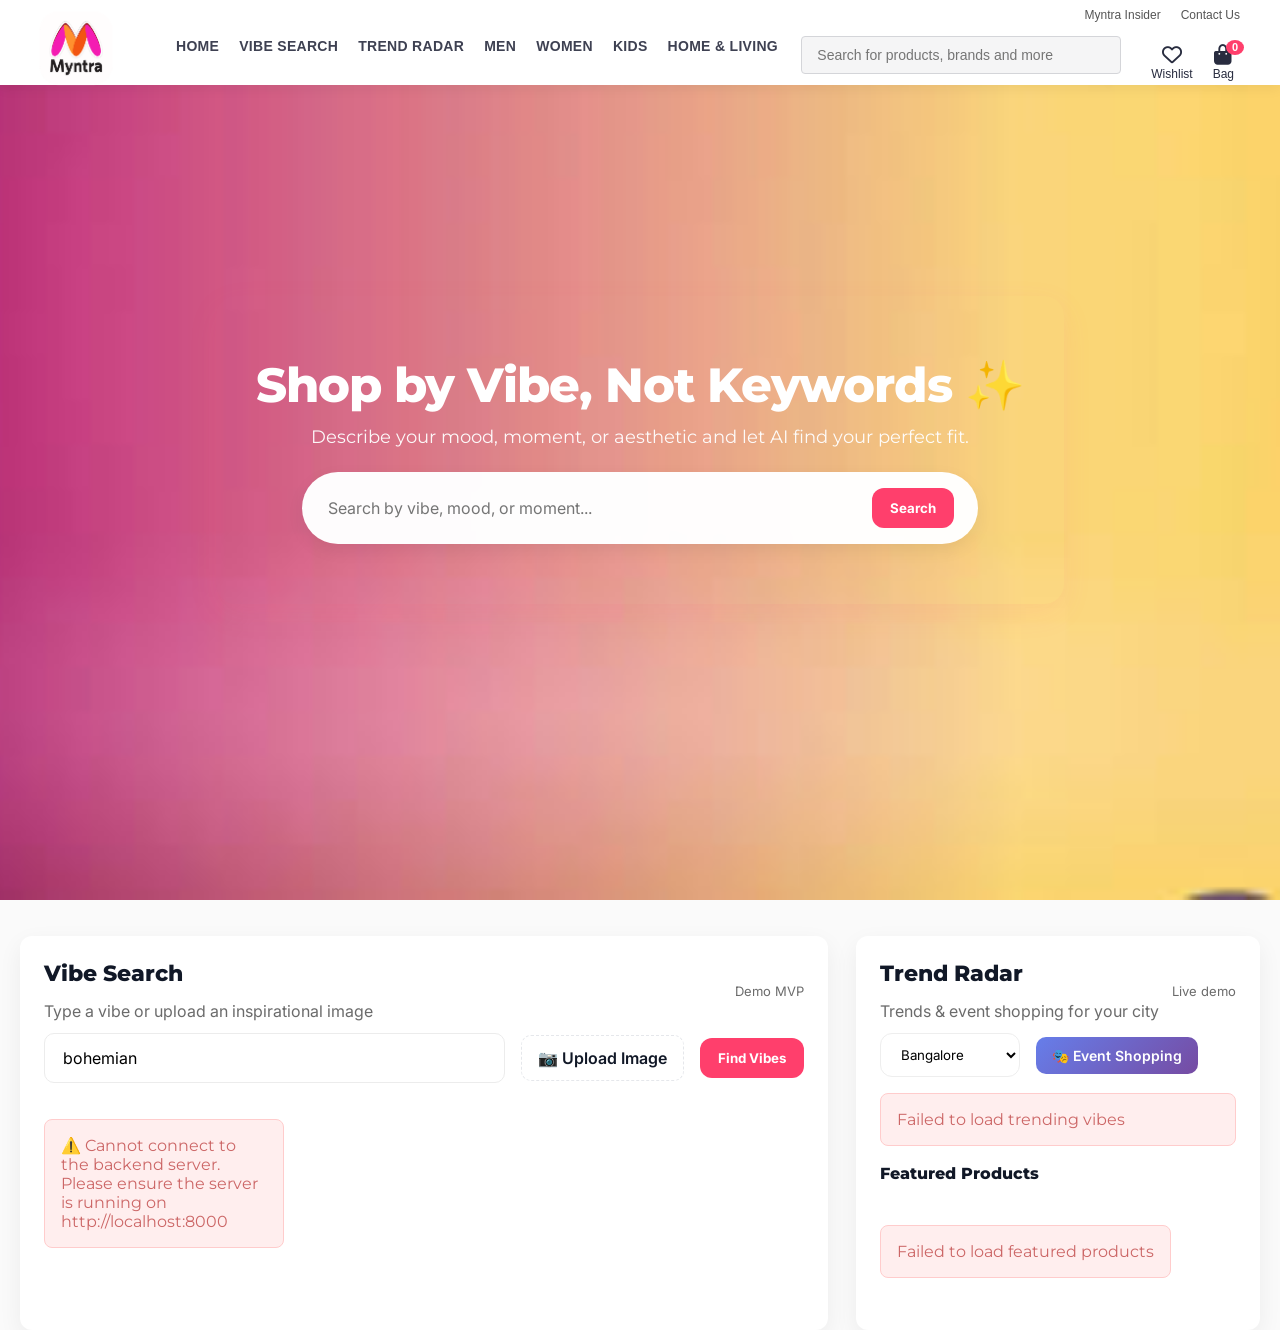
==== commit a3ad9197: "keep my version of products.csv" ====
--- a/index.html
+++ b/index.html
@@ -5,17 +5,576 @@
   <meta name="viewport" content="width=device-width,initial-scale=1" />
   <title>Myntra Vibe Shopping</title>
 
-  <!-- Google Fonts -->
-  <link href="https://fonts.googleapis.com/css2?family=Poppins:wght@400;500;600;700&family=Inter:wght@300;400;600;700&display=swap" rel="stylesheet">
-
-  <!-- Font Awesome -->
+  <!-- Google font: Montserrat, Inter -->
+  <link href="https://fonts.googleapis.com/css2?family=Montserrat:wght@400;500;600;700;800&family=Inter:wght@300;400;600;700;800&display=swap" rel="stylesheet">
   <link rel="stylesheet" href="https://cdnjs.cloudflare.com/ajax/libs/font-awesome/6.6.0/css/all.min.css">
 
-  <!-- External CSS -->
-  <link rel="stylesheet" href="style.css" />
+  <style>
+    /* CSS Reset for consistent cross-browser styling */
+    html {
+      box-sizing: border-box;
+      scroll-behavior: smooth;
+    }
+    *, *::before, *::after {
+      box-sizing: inherit;
+    }
+    body, h1, h2, p {
+      margin: 0;
+      padding: 0;
+    }
+
+    /* Core Styles and Variables */
+:root {
+  --myntra-pink: #ff3f6c;
+  --myntra-pink-2: #ff6584;
+  --muted: #6b6b6b;
+  --card-radius: 12px;
+  --shadow: 0 8px 24px rgba(15, 15, 15, 0.06);
+  --glass: rgba(255, 255, 255, 0.9);
+  --accent: #ff3f6c;
+  --hero-gradient-start: #b36dff;
+  --hero-gradient-end: #ff3f6c;
+}
+   body {
+  margin: 0;
+  font-family: 'Montserrat', sans-serif;
+  color: #111827;
+  background: #fafafa;
+  -webkit-font-smoothing: antialiased;
+  -moz-osx-font-smoothing: grayscale;
+  min-height: 100vh;
+  overflow-x: hidden;
+  padding-top: 0; 
+}
+
+    /* Full-width container to allow backgrounds to stretch */
+    .full-width-container {
+      width: 100%;
+    }
+
+    /* Content container for central alignment */
+    .content-container {
+    max-width: 100%;  
+    margin: 0 auto;
+    padding: 0 20px;
+    }
+    
+    .catalog {
+    width: 100%;
+    margin: 40px auto;
+    padding: 0 40px;
+    }
+
+/* Navbar */
+header.nav {
+    position: fixed;
+    top: 0;
+    left: 0;
+    right: 0;
+    width: 100%;
+    height: 85px;
+    background-color: #fff;
+    box-shadow: 0 4px 12px rgba(0, 0, 0, 0.05);
+    z-index: 10;
+    font-family: 'Assistant', sans-serif; 
+}
+
+.desktop-preHeaderContent {
+    background-color: #fff; 
+    display: flex;
+    justify-content: flex-end; 
+    padding: 8px 40px;
+    font-size: 12px;
+}
+
+.desktop-preHeaderLinks {
+    color: #555;
+    text-decoration: none;
+    margin-left: 20px;
+}
+
+.desktop-mainHeader {
+    display: flex;
+    align-items: center;
+    justify-content: space-between;
+    padding: 0px 16px;
+}
+
+.desktop-logoContainer {
+  display: flex;
+  align-items: center;   
+  height: 20px;          
+}
+
+.logo {
+  height: 120px;         
+  width: auto;          
+  display: block;
+  margin-top: -25px;    
+}
+
+.desktop-navbar {
+    display: flex;
+    gap: 20px;
+    flex-grow: 1; 
+    margin-left: 40px; 
+}
+
+.desktop-navbar a {
+    text-transform: uppercase;
+    font-weight: 700;
+    color: #3e4152;
+    font-size: 14px;
+    letter-spacing: .3px;
+    text-decoration: none;
+    padding-bottom: 25px;
+    border-bottom: 3px solid transparent; 
+    transition: border-bottom .2s ease;
+}
+
+.desktop-navbar a:hover {
+    border-bottom: 3px solid var(--myntra-pink);
+}
+
+.desktop-query {
+    margin-top: -10px;
+    position: relative;
+    margin-right: 20px;
+}
+
+.desktop-query input {
+    width: 250px;
+    padding: 10px 15px;
+    border: 1px solid #d4d5d9;
+    background-color: #f5f5f6;
+    border-radius: 4px;
+    outline: none;
+    font-size: 14px;
+}
+
+.desktop-actions {
+  display: flex;
+  align-items: center;
+  height: 40px;
+  margin: 20px 30px 0 10px;
+  gap: 20px; 
+}
+
+.desktop-actions a {
+  display: flex;
+  flex-direction: column; 
+  align-items: center;
+  margin-top: -15px;
+  justify-content: center;
+  font-size: 12px;
+  text-decoration: none;
+  color: #282c3f; 
+  position: relative;
+}
+
+.desktop-actions i {
+  font-size: 20px;
+  margin-bottom: 2px; 
+  color: #282c3f;
+}
+
+.desktop-badge {
+  position: absolute;
+  top: -5px;
+  right: -10px;
+  background: #ff3f6c; 
+  color: #fff;
+  font-size: 11px;
+  font-weight: 600;
+  padding: 2px 6px;
+  border-radius: 50%;
+  line-height: 1;
+}
+
+.desktop-query {
+    width: 400px; 
+    position: relative;
+}
+
+.desktop-query input {
+    width: 100%; 
+    padding: 10px 15px;
+    border: 1px solid #d4d5d9;
+    background-color: #f5f5f6;
+    border-radius: 4px;
+    outline: none;
+    font-size: 14px;
+    transition: width 0.3s ease;
+}
+
+.desktop-query input:focus {
+    background-color: #ffffff; 
+    border-color: #d4d5d9; 
+    box-shadow: 0 0 5px rgba(255, 63, 108, 0.2); 
+}
+
+@media (max-width: 1366px) {
+    .desktop-query {
+        width: 320px;
+    }
+}
+
+@media (max-width: 1250px) {
+    .desktop-query {
+        width: 280px;
+    }
+}
+
+@media (max-width: 1199px) {
+    .desktop-query {
+        width: 200px;
+    }
+}
+
+@media (max-width: 1079px) {
+    .desktop-query {
+        width: 100px;
+    }
+}
+
+    /* Hero */
+    .hero-container {
+      background-image: url('myntra.jpeg');
+      background-size: cover; 
+      background-position: center; 
+      padding: 0;
+      min-height: 100vh; 
+      margin-bottom: 36px;
+      display: flex; 
+      align-items: center; 
+      justify-content: center; 
+    }
+     
+    .hero{
+      border-radius:20px;
+      padding:60px 40px;
+      color:white;
+      box-shadow: 0 10px 30px rgba(255, 99, 130, 0.09);
+      text-align:center;
+      transition: transform 0.3s ease;
+    }
+    .hero:hover {
+      transform: translateY(-5px);
+    }
+    .hero h1{
+      font-size:48px;
+      margin:0 0 12px 0;
+      font-weight:800;
+      letter-spacing:-1px;
+    }
+    .hero p{margin:0 0 24px 0; opacity:0.95; font-size:18px}
+    .search-row{
+      display:flex;
+      align-items:center;
+      justify-content:center;
+      gap:16px;
+      margin-top:16px;
+    }
+    .search-input{
+      width:min(900px, 88%);
+      background:rgba(255,255,255,0.98);
+      border-radius:999px;
+      padding:16px 24px;
+      display:flex;
+      align-items:center;
+      gap:12px;
+      box-shadow: 0 6px 18px rgba(0,0,0,0.06);
+    }
+    .search-input input{
+      border:0; outline:0; font-size:16px; width:100%;
+      background:transparent;
+      font-family: 'Inter', sans-serif;
+    }
+    .search-btn{
+      background:var(--accent);
+      color:white;
+      border-radius:12px;
+      padding:12px 18px;
+      font-weight:700;
+      cursor:pointer;
+      border:0;
+      transition: background 0.3s ease, transform 0.2s ease;
+      font-family: 'Inter', sans-serif;
+    }
+    .search-btn:hover {
+      background: #e6395e;
+      transform: translateY(-2px);
+    }
+
+    /* Main content layout */
+    .two-col{
+      display:grid;
+      grid-template-columns: 1fr;
+      gap:28px;
+    }
+    @media(min-width:980px){
+      .two-col{grid-template-columns: 2fr 1fr}
+    }
+
+    /* Card */
+    .card{
+      background:white;
+      padding:24px;
+      border-radius:var(--card-radius);
+      box-shadow:var(--shadow);
+    }
+
+    /* Vibe Search area */
+    .vibe-card .controls{
+      display:flex;
+      gap:16px;
+      align-items:center;
+      margin-bottom:20px;
+      flex-wrap:wrap;
+    }
+    .vibe-card input[type="text"]{
+      flex:1;
+      padding:14px 18px;
+      border-radius:10px;
+      border:1px solid #ececec;
+      font-size:16px;
+      transition: border-color 0.2s ease, box-shadow 0.2s ease;
+      font-family: 'Inter', sans-serif;
+    }
+    .vibe-card input[type="text"]:focus {
+      border-color: var(--accent);
+      box-shadow: 0 0 0 3px rgba(255, 63, 108, 0.1);
+    }
+    .upload-btn{
+      border:1px dashed #e5e7eb;
+      padding:12px 16px;
+      border-radius:10px;
+      cursor:pointer;
+      background:#fff;
+      font-weight:600;
+      transition: border-color 0.2s ease, background 0.2s ease;
+      font-family: 'Inter', sans-serif;
+    }
+    .upload-btn:hover {
+      background: #fafafa;
+      border-color: #ddd;
+    }
+
+    /* product grid */
+    .grid {
+    display: grid;
+    grid-template-columns: repeat(auto-fill, minmax(220px, 1fr));
+    gap: 20px;
+    }
+    @media(min-width:700px){
+      .grid{grid-template-columns: repeat(3,1fr)}
+    }
+    .product{
+      border-radius:12px;
+      overflow:hidden;
+      background:white;
+      border:1px solid #f3f4f6;
+      transition: transform .25s ease, box-shadow .25s ease;
+      cursor: pointer;
+    }
+    .product:hover{ 
+      transform: translateY(-8px); 
+      box-shadow: 0 18px 40px rgba(11,22,45,0.08);
+    }
+    .product .imgwrap{height:250px; background:#fafafa; display:flex; align-items:center; justify-content:center}
+    .product img{width:100%; height:100%; object-fit:cover}
+    .product .meta{padding:16px; font-family: 'Inter', sans-serif;}
+    .product h4{margin:0 0 8px; font-size:16px; font-weight:700;}
+    .price{color:#111827; font-weight:800; margin-bottom:10px; font-size:17px;}
+    .tags{font-size:13px; color:var(--muted); display:block}
+    .small{font-size:13px; color:#9ca3af}
+
+    /* Right column - trend radar */
+    .trend-card .controls{
+      display:flex; 
+      gap:16px; 
+      align-items:center; 
+      margin-bottom:12px;
+      flex-wrap: wrap;
+    }
+    select.city{
+      padding:12px 16px; 
+      border-radius:12px; 
+      border:1px solid #eee;
+      background: white;
+      transition: border-color 0.2s ease;
+      font-family: 'Inter', sans-serif;
+      min-width: 140px;
+    }
+    select.city:focus {
+      border-color: var(--accent);
+    }
+    
+    /* Event Shopping Button */
+    .event-btn {
+      background: linear-gradient(135deg, #667eea 0%, #764ba2 100%);
+      color: white;
+      border: none;
+      border-radius: 10px;
+      padding: 10px 16px;
+      font-weight: 600;
+      cursor: pointer;
+      transition: all 0.3s ease;
+      font-family: 'Inter', sans-serif;
+      font-size: 14px;
+      display: flex;
+      align-items: center;
+      gap: 6px;
+    }
+    .event-btn:hover {
+      transform: translateY(-2px);
+      box-shadow: 0 8px 20px rgba(102, 126, 234, 0.3);
+    }
+    .event-btn:disabled {
+      opacity: 0.6;
+      cursor: not-allowed;
+      transform: none;
+    }
+
+    .chips{display:flex; gap:12px; flex-wrap:wrap; transition: all 0.3s ease;}
+    .chip{
+      background:#fff0f4; 
+      border:1px solid rgba(255,63,108,0.12); 
+      color:var(--accent); 
+      padding:10px 16px; 
+      border-radius:999px; 
+      font-weight:700; 
+      font-size:14px; 
+      cursor:pointer;
+      transition: background 0.2s ease, transform 0.2s ease;
+      font-family: 'Inter', sans-serif;
+    }
+    .chip:hover{
+      background:#ffc7d7;
+      transform: translateY(-2px);
+    }
+    .chip:active {
+      transform: translateY(0);
+    }
+
+    /* Event chips with different styling */
+    .event-chip {
+      background: linear-gradient(135deg, rgba(102, 126, 234, 0.1), rgba(118, 75, 162, 0.1));
+      border: 1px solid rgba(102, 126, 234, 0.2);
+      color: #667eea;
+      padding: 8px 14px;
+      border-radius: 20px;
+      font-weight: 600;
+      font-size: 13px;
+      cursor: pointer;
+      transition: all 0.2s ease;
+      font-family: 'Inter', sans-serif;
+    }
+    .event-chip:hover {
+      background: linear-gradient(135deg, rgba(102, 126, 234, 0.2), rgba(118, 75, 162, 0.2));
+      transform: translateY(-2px);
+    }
+
+    /* Event info section */
+    .event-info {
+      background: linear-gradient(135deg, rgba(102, 126, 234, 0.05), rgba(118, 75, 162, 0.05));
+      border: 1px solid rgba(102, 126, 234, 0.1);
+      border-radius: 8px;
+      padding: 12px;
+      margin: 12px 0;
+      font-size: 13px;
+    }
+    .event-info .event-title {
+      font-weight: 600;
+      color: #667eea;
+      margin-bottom: 8px;
+    }
+    .event-info .event-desc {
+      color: #6b7280;
+      font-size: 12px;
+      margin-bottom: 4px;
+    }
+
+    /* featured small horizontal product list */
+    .featured-row{display:flex; gap:16px; overflow-x: auto; padding-top:12px; padding-bottom: 12px; scrollbar-width: none;}
+    .featured-row::-webkit-scrollbar {
+      display: none;
+    }
+    .featured-item{
+      min-width:180px; 
+      border-radius:12px; 
+      overflow:hidden; 
+      background:white; 
+      border:1px solid #f3f4f6;
+      transition: transform 0.2s ease, box-shadow 0.2s ease;
+      cursor: pointer;
+    }
+    .featured-item:hover {
+      transform: translateY(-5px);
+      box-shadow: 0 10px 20px rgba(11,22,45,0.06);
+    }
+    .featured-item img{width:100%; height:140px; object-fit:cover}
+    .featured-item .ft-meta{padding:10px 12px}
+
+    /* Spacing and Utilities */
+    .section-title{font-size:22px; font-weight:800; margin-bottom:14px; font-family: 'Montserrat', sans-serif;}
+    .muted{color:var(--muted); font-family: 'Inter', sans-serif;}
+    
+    .loading-spinner {
+      display: none;
+      width: 40px;
+      height: 40px;
+      border: 4px solid #f3f3f3;
+      border-top: 4px solid var(--myntra-pink);
+      border-radius: 50%;
+      animation: spin 1s linear infinite;
+      margin: 20px auto;
+    }
+
+    @keyframes spin {
+      0% { transform: rotate(0deg); }
+      100% { transform: rotate(360deg); }
+    }
+    
+    .error-message {
+      background: #fee;
+      border: 1px solid #fcc;
+      color: #c66;
+      padding: 16px;
+      border-radius: 8px;
+      margin: 16px 0;
+    }
+    
+    .success-message {
+      background: #efe;
+      border: 1px solid #cfc;
+      color: #6c6;
+      padding: 16px;
+      border-radius: 8px;
+      margin: 16px 0;
+    }
+    
+    @media(max-width: 768px) {
+        .navlinks {
+            display: none; 
+        }
+        header.nav {
+          padding: 16px 20px;
+        }
+        .trend-card .controls {
+          flex-direction: column;
+          align-items: stretch;
+        }
+        .event-btn {
+          width: 100%;
+          justify-content: center;
+        }
+    }
+  </style>
 </head>
+
 <body>
-   <div class="full-width-container">
+  <div class="full-width-container">
     <div class="content-container">
         <header class="nav">
             <div class="desktop-preHeaderContent">
@@ -36,8 +595,8 @@
 
                 <nav class="desktop-navbar">
                     <a href="#home">Home</a>
-                    <a href="explore.html">Vibe Search</a>
-                    <a href="explore.html#trend">Trend Radar</a>
+                    <a href="#vibe">Vibe Search</a>
+                    <a href="#trend">Trend Radar</a>
                     <a href="#home">Men</a>
                     <a href="#vibe">Women</a>
                     <a href="#trend">Kids</a>
@@ -80,7 +639,608 @@
     </div>
   </div>
 
-  <!-- ✅ Shared Script -->
-  <script src="main.js"></script>
+  <div class="main-full-width-container">
+    <div class="content-container">
+      <main class="two-col">
+
+        <div class="vibe-card card" id="vibe">
+          <div style="display:flex; justify-content:space-between; align-items:center; margin-bottom:6px;">
+            <div>
+              <div class="section-title">Vibe Search</div>
+              <div class="muted">Type a vibe or upload an inspirational image</div>
+            </div>
+            <div class="small muted">Demo MVP</div>
+          </div>
+
+          <div class="controls" style="margin-top:12px;">
+            <input id="vibeInput" type="text" placeholder="outfit for rooftop karaoke night with friends" />
+            <label class="upload-btn" for="imageUpload" style="cursor: pointer;">
+              📷 Upload Image
+              <input id="imageUpload" type="file" accept="image/*" style="display:none" onchange="previewUpload(event)" />
+            </label>
+            <button class="search-btn" onclick="submitVibe()">Find Vibes</button>
+          </div>
+
+          <div style="margin-top:14px;">
+            <div id="resultsGrid" class="grid">
+              <div class="loading-spinner"></div>
+            </div>
+          </div>
+        </div>
+
+        <aside class="trend-card card" id="trend">
+          <div style="display:flex; justify-content:space-between; align-items:center">
+            <div>
+              <div class="section-title">Trend Radar</div>
+              <div class="muted">Trends & event shopping for your city</div>
+            </div>
+            <div class="small muted">Live demo</div>
+          </div>
+
+          <div class="controls" style="margin-top:12px;">
+            <select id="citySelect" class="city" onchange="loadTrends()">
+              <option>Bangalore</option>
+              <option>Mumbai</option>
+              <option>Delhi</option>
+              <option>Lucknow</option>
+              <option>Indore</option>
+              <option>Jaipur</option>
+              <option>Kolkata</option>
+              <option>Chennai</option>
+              <option>Hyderabad</option>
+              <option>Pune</option>
+            </select>
+            <button id="eventSearchBtn" class="event-btn" onclick="searchLocationEvents()">
+              🎭 Event Shopping
+            </button>
+          </div>
+
+          <!-- Event Information Section -->
+          <div id="eventInfo" style="margin-top:16px; display:none;">
+            <div class="event-info">
+              <div class="event-title">📅 Upcoming Events in <span id="currentCity">Selected City</span>:</div>
+              <div id="eventsList"></div>
+            </div>
+          </div>
+
+          <!-- Event Chips -->
+          <div id="eventChips" style="margin-top:12px;">
+          </div>
+
+          <!-- Regular Trending Vibes -->
+          <div style="margin-top:12px" id="chipsArea">
+          </div>
+
+          <div style="margin-top:18px">
+            <div class="section-title" style="font-size:16px">Featured Products</div>
+            <div id="featuredRow" class="featured-row">
+            </div>
+          </div>
+        </aside>
+      </main>
+    </div>
+  </div>
+
+  <script>
+    // FIXED: Updated backend URL configuration
+    const BACKEND_URL = window.location.hostname === 'localhost' || window.location.hostname === '127.0.0.1' 
+      ? 'http://localhost:8000' 
+      : 'http://localhost:8000'; 
+
+    // Helper function to escape HTML
+    function escapeHtml(unsafe) {
+      if (!unsafe) return '';
+      return unsafe
+        .replace(/&/g, "&amp;")
+        .replace(/</g, "&lt;")
+        .replace(/>/g, "&gt;")
+        .replace(/"/g, "&quot;")
+        .replace(/'/g, "&#039;");
+    }
+
+    // Show error message
+    function showError(message, containerId = 'resultsGrid') {
+      const container = document.getElementById(containerId);
+      container.innerHTML = `<div class="error-message">⚠️ ${message}</div>`;
+    }
+
+    // Show success message
+    function showSuccess(message, containerId = 'resultsGrid') {
+      const container = document.getElementById(containerId);
+      container.innerHTML = `<div class="success-message">✅ ${message}</div>`;
+    }
+
+    // Show loading spinner
+    function showLoading(containerId = 'resultsGrid') {
+      const container = document.getElementById(containerId);
+      container.innerHTML = '<div class="loading-spinner" style="display:block;"></div>';
+    }
+
+    // FIXED: Render product cards from a list of products
+    function renderProducts(products, containerId = 'resultsGrid') {
+      const grid = document.getElementById(containerId);
+      grid.innerHTML = ''; 
+
+      if (!products || products.length === 0) {
+        grid.innerHTML = '<div style="text-align:center; padding: 20px; color: #666;">No products found for this search. Try a different query!</div>';
+        return;
+      }
+
+      products.forEach(p => {
+        const card = document.createElement('div');
+        card.className = 'product';
+        
+        const imageUrl = p.image_url || p.image || 'https://placehold.co/400x400/f5f5f5/999?text=No+Image';
+        
+        let vibeTagsText = '';
+        if (p.vibe_tags) {
+          vibeTagsText = Array.isArray(p.vibe_tags) ? p.vibe_tags.join(', ') : p.vibe_tags;
+        }
+        
+        card.innerHTML = `
+          <div class="imgwrap">
+            <img src="${imageUrl}" alt="${escapeHtml(p.title || 'Product')}" onerror="this.src='https://placehold.co/400x400/f5f5f5/999?text=No+Image'" />
+          </div>
+          <div class="meta">
+            <h4>${escapeHtml(p.title || 'Untitled Product')}</h4>
+            <div class="price">₹${p.price || 'N/A'}</div>
+            <div class="tags">${escapeHtml(vibeTagsText)}</div>
+          </div>
+        `;
+        grid.appendChild(card);
+      });
+    }
+
+    // FIXED: Render featured product cards
+    function renderFeatured(products, containerId = 'featuredRow') {
+      const row = document.getElementById(containerId);
+      row.innerHTML = '';
+      
+      if (!products || products.length === 0) {
+        row.innerHTML = '<div style="padding: 20px; color: #666;">No featured products available</div>';
+        return;
+      }
+      
+      products.forEach(p => {
+        const el = document.createElement('div');
+        el.className = 'featured-item';
+        
+        const imageUrl = p.image_url || p.image || 'https://placehold.co/180x140/f5f5f5/999?text=No+Image';
+        
+        el.innerHTML = `
+          <img src="${imageUrl}" alt="${escapeHtml(p.title || 'Product')}" onerror="this.src='https://placehold.co/180x140/f5f5f5/999?text=No+Image'" />
+          <div class="ft-meta">
+            <div style="font-weight:700">${escapeHtml(p.title || 'Product')}</div>
+            <div class="small muted">₹${p.price || 'N/A'}</div>
+          </div>
+        `;
+        row.appendChild(el);
+      });
+    }
+
+    // Render a list of chips
+    function renderChips(chips) {
+      const area = document.getElementById('chipsArea');
+      area.innerHTML = '';
+      
+      if (!chips || chips.length === 0) {
+        area.innerHTML = '<div class="muted">No trending vibes available</div>';
+        return;
+      }
+      
+      const wrap = document.createElement('div');
+      wrap.className = 'chips';
+      
+      chips.forEach(c => {
+        const chip = document.createElement('div');
+        chip.className = 'chip';
+        chip.textContent = '#' + c;
+        chip.onclick = () => {
+          document.getElementById('vibeInput').value = c;
+          submitVibe();
+        };
+        wrap.appendChild(chip);
+      });
+      area.appendChild(wrap);
+    }
+
+    // NEW: Render event chips
+    function renderEventChips(events) {
+      const area = document.getElementById('eventChips');
+      area.innerHTML = '';
+      
+      if (!events || events.length === 0) {
+        return;
+      }
+      
+      const wrap = document.createElement('div');
+      wrap.style.display = 'flex';
+      wrap.style.gap = '8px';
+      wrap.style.flexWrap = 'wrap';
+      wrap.style.marginBottom = '12px';
+      
+      events.forEach(event => {
+        const chip = document.createElement('div');
+        chip.className = 'event-chip';
+        chip.textContent = `🎭 ${event.name || event}`;
+        chip.onclick = () => {
+          // When clicking an event chip, search for that event style
+          if (event.style_keywords && event.style_keywords.length > 0) {
+            document.getElementById('vibeInput').value = event.style_keywords.join(' ');
+            submitVibe();
+          }
+        };
+        wrap.appendChild(chip);
+      });
+      area.appendChild(wrap);
+    }
+
+    // NEW: Location-based event search
+    async function searchLocationEvents() {
+      const citySelect = document.getElementById('citySelect');
+      const location = citySelect.value;
+      
+      const btn = document.getElementById('eventSearchBtn');
+      const prevText = btn.innerHTML;
+      btn.innerHTML = '🔍 Analyzing...'; 
+      btn.disabled = true;
+
+      try {
+        console.log('📍 Searching for location events:', location);
+        
+        const response = await fetch(BACKEND_URL + '/search/location-events', {
+          method: 'POST',
+          headers: {
+            'Content-Type': 'application/json',
+          },
+          body: JSON.stringify({
+            location: location,
+            max_results: 6
+          })
+        });
+        
+        if (!response.ok) {
+          throw new Error(`Backend responded with status: ${response.status} ${response.statusText}`);
+        }
+        
+        const data = await response.json();
+        console.log('✅ Received location event results:', data);
+        
+        // Show event information
+        const eventInfo = document.getElementById('eventInfo');
+        const eventsList = document.getElementById('eventsList');
+        const currentCity = document.getElementById('currentCity');
+        
+        currentCity.textContent = location;
+        
+        if (data.events && data.events.length > 0) {
+          eventInfo.style.display = 'block';
+          eventsList.innerHTML = '';
+          
+          data.events.slice(0, 3).forEach(event => {
+            const eventDiv = document.createElement('div');
+            eventDiv.style.marginBottom = '8px';
+            eventDiv.innerHTML = `
+              <div class="event-desc">
+                <strong>${event.name}</strong> ${event.type ? `(${event.type})` : ''}
+              </div>
+              <div style="font-size: 11px; color: #9ca3af;">
+                ${event.description || 'Local cultural event'}
+              </div>
+            `;
+            eventsList.appendChild(eventDiv);
+          });
+          
+          // Render event chips
+          renderEventChips(data.events.slice(0, 4));
+        } else {
+          eventInfo.style.display = 'none';
+        }
+        
+        // Show seasonal note if available
+        if (data.seasonal_note) {
+          const seasonalDiv = document.createElement('div');
+          seasonalDiv.style.fontSize = '12px';
+          seasonalDiv.style.color = '#6b7280';
+          seasonalDiv.style.marginTop = '8px';
+          seasonalDiv.style.fontStyle = 'italic';
+          seasonalDiv.innerHTML = `💡 ${data.seasonal_note}`;
+          eventsList.appendChild(seasonalDiv);
+        }
+        
+        if (data && data.products && data.products.length > 0) {
+          renderFeatured(data.products, 'featuredRow');
+          console.log(`🎭 Found ${data.products.length} products for events in ${location}`);
+        } else {
+          document.getElementById('featuredRow').innerHTML = 
+            '<div style="padding: 20px; color: #666; text-align: center; font-size: 13px;">No suitable products found for events in this location.</div>';
+        }
+        
+      } catch (error) {
+        console.error('❌ Error during location event search:', error);
+        
+        // Hide event info on error
+        document.getElementById('eventInfo').style.display = 'none';
+        document.getElementById('eventChips').innerHTML = '';
+        
+        if (error.message.includes('Failed to fetch')) {
+          document.getElementById('featuredRow').innerHTML = 
+            '<div style="padding: 16px; color: #ef4444; text-align: center; font-size: 13px;">Cannot connect to server. Please check if backend is running.</div>';
+        } else {
+          document.getElementById('featuredRow').innerHTML = 
+            '<div style="padding: 16px; color: #ef4444; text-align: center; font-size: 13px;">Event search failed. Please try again.</div>';
+        }
+      } finally {
+        btn.innerHTML = prevText; 
+        btn.disabled = false;
+      }
+    }
+
+    // FIXED: Vibe search function with better error handling
+    async function submitVibe() {
+      const vibeText = document.getElementById('vibeInput').value.trim();
+      if (!vibeText) {
+        showError('Please enter a vibe to search (e.g., "cozy cottagecore picnic")');
+        return;
+      }
+
+      showLoading();
+      
+      const btn = document.querySelector('.vibe-card .search-btn');
+      const prevText = btn.innerText;
+      btn.innerText = 'Searching...'; 
+      btn.disabled = true;
+
+      try {
+        console.log('🔍 Searching for vibe:', vibeText);
+        
+        const response = await fetch(BACKEND_URL + '/search/vibe', {
+          method: 'POST',
+          headers: {
+            'Content-Type': 'application/json',
+          },
+          body: JSON.stringify({
+            vibe: vibeText, 
+            max_results: 9
+          })
+        });
+        
+        if (!response.ok) {
+          throw new Error(`Backend responded with status: ${response.status} ${response.statusText}`);
+        }
+        
+        const data = await response.json();
+        console.log('✅ Received search results:', data);
+        
+        if (data && data.products && data.products.length > 0) {
+          renderProducts(data.products);
+          console.log(`📦 Rendered ${data.products.length} products`);
+        } else {
+          showError('No products found for this vibe. Try different keywords like "bohemian", "minimalist", or "vintage".');
+        }
+        
+      } catch (error) {
+        console.error('❌ Error during vibe search:', error);
+        
+        if (error.message.includes('Failed to fetch')) {
+          showError('Cannot connect to the backend server. Please ensure the server is running on http://localhost:8000');
+        } else if (error.message.includes('CORS')) {
+          showError('CORS error: Backend server needs to allow requests from this origin.');
+        } else {
+          showError(`Search failed: ${error.message}`);
+        }
+      } finally {
+        btn.innerText = prevText; 
+        btn.disabled = false;
+      }
+    }
+
+    // FIXED: Main search trigger
+    function triggerSearch() {
+      const query = document.getElementById('mainSearch').value.trim();
+      if (!query) {
+        showError('Please enter a search query');
+        return;
+      }
+      
+      document.getElementById('vibeInput').value = query;
+      submitVibe();
+      
+      document.getElementById('vibe').scrollIntoView({ behavior: 'smooth' });
+    }
+
+    // FIXED: Load trends with better error handling
+    async function loadTrends() {
+      const chipsArea = document.getElementById('chipsArea');
+      const featuredRow = document.getElementById('featuredRow');
+      
+      chipsArea.innerHTML = '<div class="loading-spinner" style="display:block;"></div>';
+      featuredRow.innerHTML = '<div class="loading-spinner" style="display:block;"></div>';
+
+      try {
+        console.log('📈 Loading trending data...');
+        
+        const trendsResponse = await fetch(BACKEND_URL + '/trending');
+        
+        if (!trendsResponse.ok) {
+          throw new Error(`Trends API responded with status: ${trendsResponse.status}`);
+        }
+        
+        const trendsData = await trendsResponse.json();
+        console.log('✅ Received trends data:', trendsData);
+        
+        if (trendsData && trendsData.trending_vibes) {
+          renderChips(trendsData.trending_vibes.slice(0, 6));
+        } else {
+          chipsArea.innerHTML = '<div class="muted">No trending vibes available</div>';
+        }
+        
+        if (trendsData && trendsData.featured_products) {
+          renderFeatured(trendsData.featured_products.slice(0, 4));
+        } else {
+          featuredRow.innerHTML = '<div class="muted">No featured products available</div>';
+        }
+        
+      } catch (error) {
+        console.error('❌ Error loading trends:', error);
+        chipsArea.innerHTML = '<div class="error-message">Failed to load trending vibes</div>';
+        featuredRow.innerHTML = '<div class="error-message">Failed to load featured products</div>';
+      }
+    }
+
+    // FIXED: Image search functionality
+    async function searchByImage() {
+      const fileInput = document.getElementById("imageUpload");
+      if (!fileInput.files.length) {
+        showError("Please upload an image!");
+        return;
+      }
+
+      showLoading();
+      
+      // Update button state
+      const uploadBtn = document.querySelector('.upload-btn');
+      const originalText = uploadBtn.innerHTML;
+      uploadBtn.innerHTML = '<i class="fa fa-spinner fa-spin"></i> Analyzing...';
+      uploadBtn.style.pointerEvents = 'none';
+      
+      const formData = new FormData();
+      formData.append("file", fileInput.files[0]);
+      formData.append("max_results", "9"); // Add max results parameter
+
+      try {
+        console.log('📷 Starting image search...');
+        
+        const response = await fetch(`${BACKEND_URL}/search/image`, {
+          method: "POST",
+          body: formData
+        });
+        
+        if (!response.ok) {
+          const errorText = await response.text();
+          throw new Error(`Image search failed: ${response.status} - ${errorText}`);
+        }
+        
+        const data = await response.json();
+        console.log('✅ Image search response:', data);
+        
+        if (data && data.products && data.products.length > 0) {
+          renderProducts(data.products);
+          console.log(`🎨 Found ${data.products.length} products matching your image style`);
+          
+          // Show analysis if available
+          if (data.analysis && data.analysis.vibe_keywords) {
+            console.log('🔍 Detected vibes:', data.analysis.vibe_keywords.join(', '));
+          }
+        } else {
+          showError("No products found matching the uploaded image. Try a different image with clear fashion/style elements.");
+        }
+        
+      } catch (error) {
+        console.error('❌ Image search error:', error);
+        
+        // Provide specific error messages
+        if (error.message.includes('503')) {
+          showError('Image search requires Gemini API. Please check if GEMINI_API_KEY is configured.');
+        } else if (error.message.includes('Failed to fetch')) {
+          showError('Cannot connect to the backend server. Please ensure the server is running.');
+        } else {
+          showError(`Image search failed: ${error.message}`);
+        }
+      } finally {
+        // Restore button state
+        uploadBtn.innerHTML = originalText;
+        uploadBtn.style.pointerEvents = 'auto';
+      }
+    }
+
+    // FIXED: Image upload preview and automatic search
+    function previewUpload(e) {
+      const file = e.target.files[0];
+      if (!file) return;
+      
+      // Validate file type
+      if (!file.type.startsWith('image/')) {
+        showError('Please select a valid image file (JPG, PNG, etc.)');
+        return;
+      }
+      
+      // Check file size (optional - limit to 5MB)
+      if (file.size > 5 * 1024 * 1024) {
+        showError('Image too large. Please select an image smaller than 5MB.');
+        return;
+      }
+      
+      console.log('📷 Image uploaded:', file.name, 'Size:', (file.size / 1024 / 1024).toFixed(2) + 'MB');
+      
+      const reader = new FileReader();
+      reader.onload = (ev) => {
+        // Show preview with uploaded image
+        const preview = {
+          id: 999, 
+          title: "📸 Your inspiration image", 
+          price: "", 
+          vibe_tags: "analyzing style...", 
+          image_url: ev.target.result
+        };
+        renderProducts([preview]);
+        
+        // Show loading message
+        setTimeout(() => {
+          showSuccess('Image uploaded successfully! Analyzing style and finding matches...');
+        }, 100);
+        
+        // Automatically trigger image search after a short delay
+        setTimeout(() => {
+          searchByImage();
+        }, 500);
+      };
+      
+      reader.onerror = () => {
+        showError('Error reading the image file. Please try again.');
+      };
+      
+      reader.readAsDataURL(file);
+    }
+
+    // FIXED: Enhanced page initialization
+    document.addEventListener('DOMContentLoaded', async () => {
+      console.log('🚀 Initializing Myntra Vibe Shopping...');
+      
+      // Test backend connectivity first
+      try {
+        const healthResponse = await fetch(BACKEND_URL + '/health');
+        if (healthResponse.ok) {
+          const healthData = await healthResponse.json();
+          console.log('✅ Backend is healthy:', healthData);
+        }
+      } catch (error) {
+        console.warn('⚠️ Backend health check failed:', error);
+        showError('Backend server might not be running. Please start the server and refresh the page.');
+      }
+      
+      // Load initial data
+      await loadTrends();
+      
+      // Perform initial search
+      document.getElementById('vibeInput').value = 'bohemian';
+      await submitVibe();
+      
+      console.log('✅ App initialization complete');
+    });
+
+    // Add Enter key support for search inputs
+    document.getElementById('mainSearch').addEventListener('keypress', (e) => {
+      if (e.key === 'Enter') {
+        triggerSearch();
+      }
+    });
+
+    document.getElementById('vibeInput').addEventListener('keypress', (e) => {
+      if (e.key === 'Enter') {
+        submitVibe();
+      }
+    });
+  </script>
 </body>
-</html>
+</html>
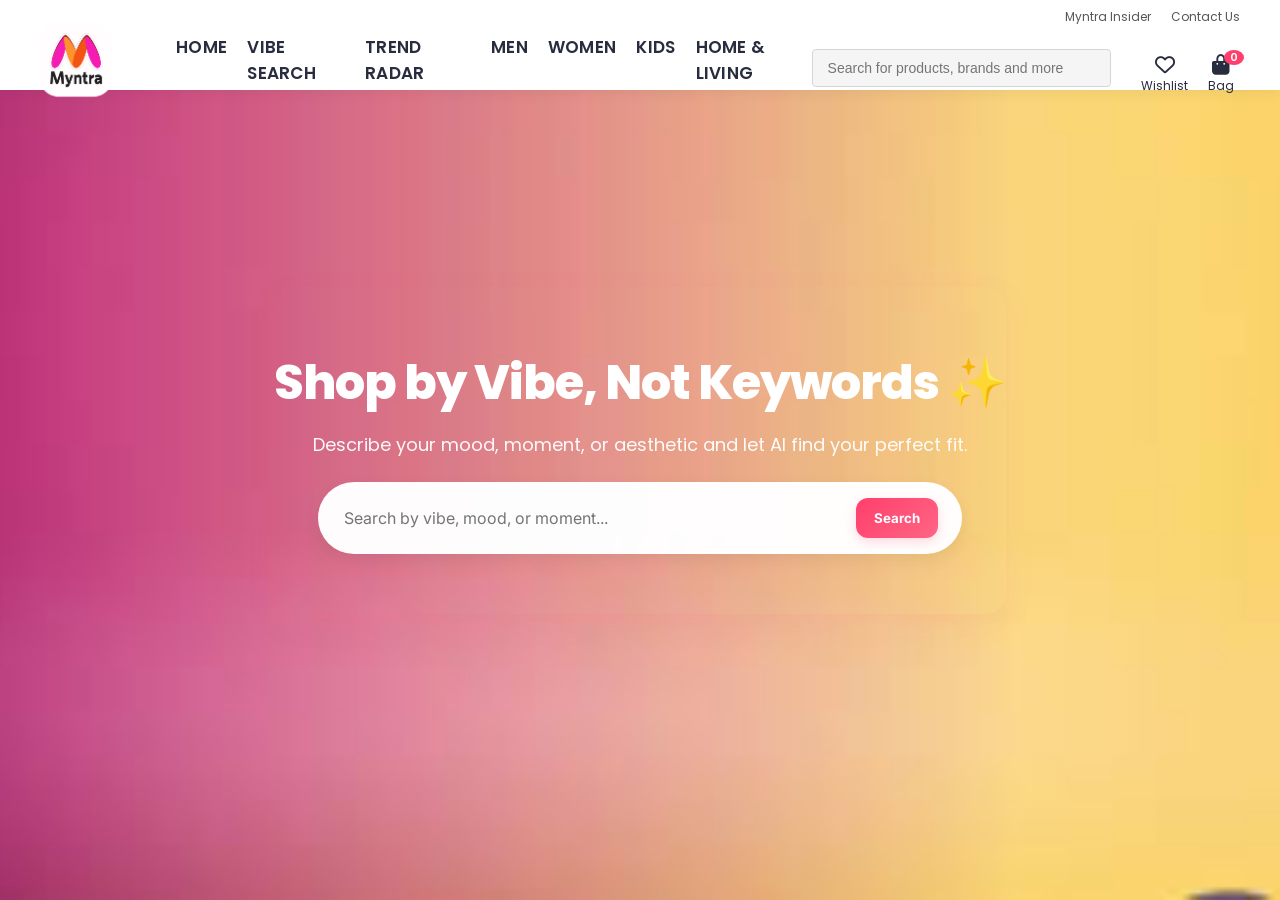
==== commit da5ec760: "Merge pull request #1 from riri-2k3/ui UI" ====
--- a/index.html
+++ b/index.html
@@ -5,576 +5,17 @@
   <meta name="viewport" content="width=device-width,initial-scale=1" />
   <title>Myntra Vibe Shopping</title>
 
-  <!-- Google font: Montserrat, Inter -->
-  <link href="https://fonts.googleapis.com/css2?family=Montserrat:wght@400;500;600;700;800&family=Inter:wght@300;400;600;700;800&display=swap" rel="stylesheet">
+  <!-- Google Fonts -->
+  <link href="https://fonts.googleapis.com/css2?family=Poppins:wght@400;500;600;700&family=Inter:wght@300;400;600;700&display=swap" rel="stylesheet">
+
+  <!-- Font Awesome -->
   <link rel="stylesheet" href="https://cdnjs.cloudflare.com/ajax/libs/font-awesome/6.6.0/css/all.min.css">
 
-  <style>
-    /* CSS Reset for consistent cross-browser styling */
-    html {
-      box-sizing: border-box;
-      scroll-behavior: smooth;
-    }
-    *, *::before, *::after {
-      box-sizing: inherit;
-    }
-    body, h1, h2, p {
-      margin: 0;
-      padding: 0;
-    }
-
-    /* Core Styles and Variables */
-:root {
-  --myntra-pink: #ff3f6c;
-  --myntra-pink-2: #ff6584;
-  --muted: #6b6b6b;
-  --card-radius: 12px;
-  --shadow: 0 8px 24px rgba(15, 15, 15, 0.06);
-  --glass: rgba(255, 255, 255, 0.9);
-  --accent: #ff3f6c;
-  --hero-gradient-start: #b36dff;
-  --hero-gradient-end: #ff3f6c;
-}
-   body {
-  margin: 0;
-  font-family: 'Montserrat', sans-serif;
-  color: #111827;
-  background: #fafafa;
-  -webkit-font-smoothing: antialiased;
-  -moz-osx-font-smoothing: grayscale;
-  min-height: 100vh;
-  overflow-x: hidden;
-  padding-top: 0; 
-}
-
-    /* Full-width container to allow backgrounds to stretch */
-    .full-width-container {
-      width: 100%;
-    }
-
-    /* Content container for central alignment */
-    .content-container {
-    max-width: 100%;  
-    margin: 0 auto;
-    padding: 0 20px;
-    }
-    
-    .catalog {
-    width: 100%;
-    margin: 40px auto;
-    padding: 0 40px;
-    }
-
-/* Navbar */
-header.nav {
-    position: fixed;
-    top: 0;
-    left: 0;
-    right: 0;
-    width: 100%;
-    height: 85px;
-    background-color: #fff;
-    box-shadow: 0 4px 12px rgba(0, 0, 0, 0.05);
-    z-index: 10;
-    font-family: 'Assistant', sans-serif; 
-}
-
-.desktop-preHeaderContent {
-    background-color: #fff; 
-    display: flex;
-    justify-content: flex-end; 
-    padding: 8px 40px;
-    font-size: 12px;
-}
-
-.desktop-preHeaderLinks {
-    color: #555;
-    text-decoration: none;
-    margin-left: 20px;
-}
-
-.desktop-mainHeader {
-    display: flex;
-    align-items: center;
-    justify-content: space-between;
-    padding: 0px 16px;
-}
-
-.desktop-logoContainer {
-  display: flex;
-  align-items: center;   
-  height: 20px;          
-}
-
-.logo {
-  height: 120px;         
-  width: auto;          
-  display: block;
-  margin-top: -25px;    
-}
-
-.desktop-navbar {
-    display: flex;
-    gap: 20px;
-    flex-grow: 1; 
-    margin-left: 40px; 
-}
-
-.desktop-navbar a {
-    text-transform: uppercase;
-    font-weight: 700;
-    color: #3e4152;
-    font-size: 14px;
-    letter-spacing: .3px;
-    text-decoration: none;
-    padding-bottom: 25px;
-    border-bottom: 3px solid transparent; 
-    transition: border-bottom .2s ease;
-}
-
-.desktop-navbar a:hover {
-    border-bottom: 3px solid var(--myntra-pink);
-}
-
-.desktop-query {
-    margin-top: -10px;
-    position: relative;
-    margin-right: 20px;
-}
-
-.desktop-query input {
-    width: 250px;
-    padding: 10px 15px;
-    border: 1px solid #d4d5d9;
-    background-color: #f5f5f6;
-    border-radius: 4px;
-    outline: none;
-    font-size: 14px;
-}
-
-.desktop-actions {
-  display: flex;
-  align-items: center;
-  height: 40px;
-  margin: 20px 30px 0 10px;
-  gap: 20px; 
-}
-
-.desktop-actions a {
-  display: flex;
-  flex-direction: column; 
-  align-items: center;
-  margin-top: -15px;
-  justify-content: center;
-  font-size: 12px;
-  text-decoration: none;
-  color: #282c3f; 
-  position: relative;
-}
-
-.desktop-actions i {
-  font-size: 20px;
-  margin-bottom: 2px; 
-  color: #282c3f;
-}
-
-.desktop-badge {
-  position: absolute;
-  top: -5px;
-  right: -10px;
-  background: #ff3f6c; 
-  color: #fff;
-  font-size: 11px;
-  font-weight: 600;
-  padding: 2px 6px;
-  border-radius: 50%;
-  line-height: 1;
-}
-
-.desktop-query {
-    width: 400px; 
-    position: relative;
-}
-
-.desktop-query input {
-    width: 100%; 
-    padding: 10px 15px;
-    border: 1px solid #d4d5d9;
-    background-color: #f5f5f6;
-    border-radius: 4px;
-    outline: none;
-    font-size: 14px;
-    transition: width 0.3s ease;
-}
-
-.desktop-query input:focus {
-    background-color: #ffffff; 
-    border-color: #d4d5d9; 
-    box-shadow: 0 0 5px rgba(255, 63, 108, 0.2); 
-}
-
-@media (max-width: 1366px) {
-    .desktop-query {
-        width: 320px;
-    }
-}
-
-@media (max-width: 1250px) {
-    .desktop-query {
-        width: 280px;
-    }
-}
-
-@media (max-width: 1199px) {
-    .desktop-query {
-        width: 200px;
-    }
-}
-
-@media (max-width: 1079px) {
-    .desktop-query {
-        width: 100px;
-    }
-}
-
-    /* Hero */
-    .hero-container {
-      background-image: url('myntra.jpeg');
-      background-size: cover; 
-      background-position: center; 
-      padding: 0;
-      min-height: 100vh; 
-      margin-bottom: 36px;
-      display: flex; 
-      align-items: center; 
-      justify-content: center; 
-    }
-     
-    .hero{
-      border-radius:20px;
-      padding:60px 40px;
-      color:white;
-      box-shadow: 0 10px 30px rgba(255, 99, 130, 0.09);
-      text-align:center;
-      transition: transform 0.3s ease;
-    }
-    .hero:hover {
-      transform: translateY(-5px);
-    }
-    .hero h1{
-      font-size:48px;
-      margin:0 0 12px 0;
-      font-weight:800;
-      letter-spacing:-1px;
-    }
-    .hero p{margin:0 0 24px 0; opacity:0.95; font-size:18px}
-    .search-row{
-      display:flex;
-      align-items:center;
-      justify-content:center;
-      gap:16px;
-      margin-top:16px;
-    }
-    .search-input{
-      width:min(900px, 88%);
-      background:rgba(255,255,255,0.98);
-      border-radius:999px;
-      padding:16px 24px;
-      display:flex;
-      align-items:center;
-      gap:12px;
-      box-shadow: 0 6px 18px rgba(0,0,0,0.06);
-    }
-    .search-input input{
-      border:0; outline:0; font-size:16px; width:100%;
-      background:transparent;
-      font-family: 'Inter', sans-serif;
-    }
-    .search-btn{
-      background:var(--accent);
-      color:white;
-      border-radius:12px;
-      padding:12px 18px;
-      font-weight:700;
-      cursor:pointer;
-      border:0;
-      transition: background 0.3s ease, transform 0.2s ease;
-      font-family: 'Inter', sans-serif;
-    }
-    .search-btn:hover {
-      background: #e6395e;
-      transform: translateY(-2px);
-    }
-
-    /* Main content layout */
-    .two-col{
-      display:grid;
-      grid-template-columns: 1fr;
-      gap:28px;
-    }
-    @media(min-width:980px){
-      .two-col{grid-template-columns: 2fr 1fr}
-    }
-
-    /* Card */
-    .card{
-      background:white;
-      padding:24px;
-      border-radius:var(--card-radius);
-      box-shadow:var(--shadow);
-    }
-
-    /* Vibe Search area */
-    .vibe-card .controls{
-      display:flex;
-      gap:16px;
-      align-items:center;
-      margin-bottom:20px;
-      flex-wrap:wrap;
-    }
-    .vibe-card input[type="text"]{
-      flex:1;
-      padding:14px 18px;
-      border-radius:10px;
-      border:1px solid #ececec;
-      font-size:16px;
-      transition: border-color 0.2s ease, box-shadow 0.2s ease;
-      font-family: 'Inter', sans-serif;
-    }
-    .vibe-card input[type="text"]:focus {
-      border-color: var(--accent);
-      box-shadow: 0 0 0 3px rgba(255, 63, 108, 0.1);
-    }
-    .upload-btn{
-      border:1px dashed #e5e7eb;
-      padding:12px 16px;
-      border-radius:10px;
-      cursor:pointer;
-      background:#fff;
-      font-weight:600;
-      transition: border-color 0.2s ease, background 0.2s ease;
-      font-family: 'Inter', sans-serif;
-    }
-    .upload-btn:hover {
-      background: #fafafa;
-      border-color: #ddd;
-    }
-
-    /* product grid */
-    .grid {
-    display: grid;
-    grid-template-columns: repeat(auto-fill, minmax(220px, 1fr));
-    gap: 20px;
-    }
-    @media(min-width:700px){
-      .grid{grid-template-columns: repeat(3,1fr)}
-    }
-    .product{
-      border-radius:12px;
-      overflow:hidden;
-      background:white;
-      border:1px solid #f3f4f6;
-      transition: transform .25s ease, box-shadow .25s ease;
-      cursor: pointer;
-    }
-    .product:hover{ 
-      transform: translateY(-8px); 
-      box-shadow: 0 18px 40px rgba(11,22,45,0.08);
-    }
-    .product .imgwrap{height:250px; background:#fafafa; display:flex; align-items:center; justify-content:center}
-    .product img{width:100%; height:100%; object-fit:cover}
-    .product .meta{padding:16px; font-family: 'Inter', sans-serif;}
-    .product h4{margin:0 0 8px; font-size:16px; font-weight:700;}
-    .price{color:#111827; font-weight:800; margin-bottom:10px; font-size:17px;}
-    .tags{font-size:13px; color:var(--muted); display:block}
-    .small{font-size:13px; color:#9ca3af}
-
-    /* Right column - trend radar */
-    .trend-card .controls{
-      display:flex; 
-      gap:16px; 
-      align-items:center; 
-      margin-bottom:12px;
-      flex-wrap: wrap;
-    }
-    select.city{
-      padding:12px 16px; 
-      border-radius:12px; 
-      border:1px solid #eee;
-      background: white;
-      transition: border-color 0.2s ease;
-      font-family: 'Inter', sans-serif;
-      min-width: 140px;
-    }
-    select.city:focus {
-      border-color: var(--accent);
-    }
-    
-    /* Event Shopping Button */
-    .event-btn {
-      background: linear-gradient(135deg, #667eea 0%, #764ba2 100%);
-      color: white;
-      border: none;
-      border-radius: 10px;
-      padding: 10px 16px;
-      font-weight: 600;
-      cursor: pointer;
-      transition: all 0.3s ease;
-      font-family: 'Inter', sans-serif;
-      font-size: 14px;
-      display: flex;
-      align-items: center;
-      gap: 6px;
-    }
-    .event-btn:hover {
-      transform: translateY(-2px);
-      box-shadow: 0 8px 20px rgba(102, 126, 234, 0.3);
-    }
-    .event-btn:disabled {
-      opacity: 0.6;
-      cursor: not-allowed;
-      transform: none;
-    }
-
-    .chips{display:flex; gap:12px; flex-wrap:wrap; transition: all 0.3s ease;}
-    .chip{
-      background:#fff0f4; 
-      border:1px solid rgba(255,63,108,0.12); 
-      color:var(--accent); 
-      padding:10px 16px; 
-      border-radius:999px; 
-      font-weight:700; 
-      font-size:14px; 
-      cursor:pointer;
-      transition: background 0.2s ease, transform 0.2s ease;
-      font-family: 'Inter', sans-serif;
-    }
-    .chip:hover{
-      background:#ffc7d7;
-      transform: translateY(-2px);
-    }
-    .chip:active {
-      transform: translateY(0);
-    }
-
-    /* Event chips with different styling */
-    .event-chip {
-      background: linear-gradient(135deg, rgba(102, 126, 234, 0.1), rgba(118, 75, 162, 0.1));
-      border: 1px solid rgba(102, 126, 234, 0.2);
-      color: #667eea;
-      padding: 8px 14px;
-      border-radius: 20px;
-      font-weight: 600;
-      font-size: 13px;
-      cursor: pointer;
-      transition: all 0.2s ease;
-      font-family: 'Inter', sans-serif;
-    }
-    .event-chip:hover {
-      background: linear-gradient(135deg, rgba(102, 126, 234, 0.2), rgba(118, 75, 162, 0.2));
-      transform: translateY(-2px);
-    }
-
-    /* Event info section */
-    .event-info {
-      background: linear-gradient(135deg, rgba(102, 126, 234, 0.05), rgba(118, 75, 162, 0.05));
-      border: 1px solid rgba(102, 126, 234, 0.1);
-      border-radius: 8px;
-      padding: 12px;
-      margin: 12px 0;
-      font-size: 13px;
-    }
-    .event-info .event-title {
-      font-weight: 600;
-      color: #667eea;
-      margin-bottom: 8px;
-    }
-    .event-info .event-desc {
-      color: #6b7280;
-      font-size: 12px;
-      margin-bottom: 4px;
-    }
-
-    /* featured small horizontal product list */
-    .featured-row{display:flex; gap:16px; overflow-x: auto; padding-top:12px; padding-bottom: 12px; scrollbar-width: none;}
-    .featured-row::-webkit-scrollbar {
-      display: none;
-    }
-    .featured-item{
-      min-width:180px; 
-      border-radius:12px; 
-      overflow:hidden; 
-      background:white; 
-      border:1px solid #f3f4f6;
-      transition: transform 0.2s ease, box-shadow 0.2s ease;
-      cursor: pointer;
-    }
-    .featured-item:hover {
-      transform: translateY(-5px);
-      box-shadow: 0 10px 20px rgba(11,22,45,0.06);
-    }
-    .featured-item img{width:100%; height:140px; object-fit:cover}
-    .featured-item .ft-meta{padding:10px 12px}
-
-    /* Spacing and Utilities */
-    .section-title{font-size:22px; font-weight:800; margin-bottom:14px; font-family: 'Montserrat', sans-serif;}
-    .muted{color:var(--muted); font-family: 'Inter', sans-serif;}
-    
-    .loading-spinner {
-      display: none;
-      width: 40px;
-      height: 40px;
-      border: 4px solid #f3f3f3;
-      border-top: 4px solid var(--myntra-pink);
-      border-radius: 50%;
-      animation: spin 1s linear infinite;
-      margin: 20px auto;
-    }
-
-    @keyframes spin {
-      0% { transform: rotate(0deg); }
-      100% { transform: rotate(360deg); }
-    }
-    
-    .error-message {
-      background: #fee;
-      border: 1px solid #fcc;
-      color: #c66;
-      padding: 16px;
-      border-radius: 8px;
-      margin: 16px 0;
-    }
-    
-    .success-message {
-      background: #efe;
-      border: 1px solid #cfc;
-      color: #6c6;
-      padding: 16px;
-      border-radius: 8px;
-      margin: 16px 0;
-    }
-    
-    @media(max-width: 768px) {
-        .navlinks {
-            display: none; 
-        }
-        header.nav {
-          padding: 16px 20px;
-        }
-        .trend-card .controls {
-          flex-direction: column;
-          align-items: stretch;
-        }
-        .event-btn {
-          width: 100%;
-          justify-content: center;
-        }
-    }
-  </style>
+  <!-- External CSS -->
+  <link rel="stylesheet" href="style.css" />
 </head>
-
 <body>
-  <div class="full-width-container">
+   <div class="full-width-container">
     <div class="content-container">
         <header class="nav">
             <div class="desktop-preHeaderContent">
@@ -582,7 +23,7 @@
                 <a class="desktop-preHeaderLinks" href="/contactus">Contact Us</a>
             </div>
 
-            <div class="desktop-mainHeader">
+          <div class="desktop-mainHeader">
                 <div class="desktop-logoContainer">
   <a href="/">
     <img 
@@ -595,8 +36,8 @@
 
                 <nav class="desktop-navbar">
                     <a href="#home">Home</a>
-                    <a href="#vibe">Vibe Search</a>
-                    <a href="#trend">Trend Radar</a>
+                    <a href="explore.html">Vibe Search</a>
+                    <a href="explore.html#trend">Trend Radar</a>
                     <a href="#home">Men</a>
                     <a href="#vibe">Women</a>
                     <a href="#trend">Kids</a>
@@ -611,12 +52,12 @@
                         <span class="desktop-userTitle">Wishlist</span>
                     </a>
 
-  <a href="/checkout/cart" class="desktop-cart">
-    <i class="fa-solid fa-bag-shopping"></i>
-    <span class="desktop-badge desktop-grey">0</span>
-    <span class="desktop-userTitle">Bag</span>
-  </a>
-</div>
+                    <a href="/checkout/cart" class="desktop-cart">
+                      <i class="fa-solid fa-bag-shopping"></i>
+                        <span class="desktop-badge desktop-grey">0</span>
+                        <span class="desktop-userTitle">Bag</span>
+                    </a>
+                </div>
 
             </div>
         </header>
@@ -639,608 +80,7 @@
     </div>
   </div>
 
-  <div class="main-full-width-container">
-    <div class="content-container">
-      <main class="two-col">
-
-        <div class="vibe-card card" id="vibe">
-          <div style="display:flex; justify-content:space-between; align-items:center; margin-bottom:6px;">
-            <div>
-              <div class="section-title">Vibe Search</div>
-              <div class="muted">Type a vibe or upload an inspirational image</div>
-            </div>
-            <div class="small muted">Demo MVP</div>
-          </div>
-
-          <div class="controls" style="margin-top:12px;">
-            <input id="vibeInput" type="text" placeholder="outfit for rooftop karaoke night with friends" />
-            <label class="upload-btn" for="imageUpload" style="cursor: pointer;">
-              📷 Upload Image
-              <input id="imageUpload" type="file" accept="image/*" style="display:none" onchange="previewUpload(event)" />
-            </label>
-            <button class="search-btn" onclick="submitVibe()">Find Vibes</button>
-          </div>
-
-          <div style="margin-top:14px;">
-            <div id="resultsGrid" class="grid">
-              <div class="loading-spinner"></div>
-            </div>
-          </div>
-        </div>
-
-        <aside class="trend-card card" id="trend">
-          <div style="display:flex; justify-content:space-between; align-items:center">
-            <div>
-              <div class="section-title">Trend Radar</div>
-              <div class="muted">Trends & event shopping for your city</div>
-            </div>
-            <div class="small muted">Live demo</div>
-          </div>
-
-          <div class="controls" style="margin-top:12px;">
-            <select id="citySelect" class="city" onchange="loadTrends()">
-              <option>Bangalore</option>
-              <option>Mumbai</option>
-              <option>Delhi</option>
-              <option>Lucknow</option>
-              <option>Indore</option>
-              <option>Jaipur</option>
-              <option>Kolkata</option>
-              <option>Chennai</option>
-              <option>Hyderabad</option>
-              <option>Pune</option>
-            </select>
-            <button id="eventSearchBtn" class="event-btn" onclick="searchLocationEvents()">
-              🎭 Event Shopping
-            </button>
-          </div>
-
-          <!-- Event Information Section -->
-          <div id="eventInfo" style="margin-top:16px; display:none;">
-            <div class="event-info">
-              <div class="event-title">📅 Upcoming Events in <span id="currentCity">Selected City</span>:</div>
-              <div id="eventsList"></div>
-            </div>
-          </div>
-
-          <!-- Event Chips -->
-          <div id="eventChips" style="margin-top:12px;">
-          </div>
-
-          <!-- Regular Trending Vibes -->
-          <div style="margin-top:12px" id="chipsArea">
-          </div>
-
-          <div style="margin-top:18px">
-            <div class="section-title" style="font-size:16px">Featured Products</div>
-            <div id="featuredRow" class="featured-row">
-            </div>
-          </div>
-        </aside>
-      </main>
-    </div>
-  </div>
-
-  <script>
-    // FIXED: Updated backend URL configuration
-    const BACKEND_URL = window.location.hostname === 'localhost' || window.location.hostname === '127.0.0.1' 
-      ? 'http://localhost:8000' 
-      : 'http://localhost:8000'; 
-
-    // Helper function to escape HTML
-    function escapeHtml(unsafe) {
-      if (!unsafe) return '';
-      return unsafe
-        .replace(/&/g, "&amp;")
-        .replace(/</g, "&lt;")
-        .replace(/>/g, "&gt;")
-        .replace(/"/g, "&quot;")
-        .replace(/'/g, "&#039;");
-    }
-
-    // Show error message
-    function showError(message, containerId = 'resultsGrid') {
-      const container = document.getElementById(containerId);
-      container.innerHTML = `<div class="error-message">⚠️ ${message}</div>`;
-    }
-
-    // Show success message
-    function showSuccess(message, containerId = 'resultsGrid') {
-      const container = document.getElementById(containerId);
-      container.innerHTML = `<div class="success-message">✅ ${message}</div>`;
-    }
-
-    // Show loading spinner
-    function showLoading(containerId = 'resultsGrid') {
-      const container = document.getElementById(containerId);
-      container.innerHTML = '<div class="loading-spinner" style="display:block;"></div>';
-    }
-
-    // FIXED: Render product cards from a list of products
-    function renderProducts(products, containerId = 'resultsGrid') {
-      const grid = document.getElementById(containerId);
-      grid.innerHTML = ''; 
-
-      if (!products || products.length === 0) {
-        grid.innerHTML = '<div style="text-align:center; padding: 20px; color: #666;">No products found for this search. Try a different query!</div>';
-        return;
-      }
-
-      products.forEach(p => {
-        const card = document.createElement('div');
-        card.className = 'product';
-        
-        const imageUrl = p.image_url || p.image || 'https://placehold.co/400x400/f5f5f5/999?text=No+Image';
-        
-        let vibeTagsText = '';
-        if (p.vibe_tags) {
-          vibeTagsText = Array.isArray(p.vibe_tags) ? p.vibe_tags.join(', ') : p.vibe_tags;
-        }
-        
-        card.innerHTML = `
-          <div class="imgwrap">
-            <img src="${imageUrl}" alt="${escapeHtml(p.title || 'Product')}" onerror="this.src='https://placehold.co/400x400/f5f5f5/999?text=No+Image'" />
-          </div>
-          <div class="meta">
-            <h4>${escapeHtml(p.title || 'Untitled Product')}</h4>
-            <div class="price">₹${p.price || 'N/A'}</div>
-            <div class="tags">${escapeHtml(vibeTagsText)}</div>
-          </div>
-        `;
-        grid.appendChild(card);
-      });
-    }
-
-    // FIXED: Render featured product cards
-    function renderFeatured(products, containerId = 'featuredRow') {
-      const row = document.getElementById(containerId);
-      row.innerHTML = '';
-      
-      if (!products || products.length === 0) {
-        row.innerHTML = '<div style="padding: 20px; color: #666;">No featured products available</div>';
-        return;
-      }
-      
-      products.forEach(p => {
-        const el = document.createElement('div');
-        el.className = 'featured-item';
-        
-        const imageUrl = p.image_url || p.image || 'https://placehold.co/180x140/f5f5f5/999?text=No+Image';
-        
-        el.innerHTML = `
-          <img src="${imageUrl}" alt="${escapeHtml(p.title || 'Product')}" onerror="this.src='https://placehold.co/180x140/f5f5f5/999?text=No+Image'" />
-          <div class="ft-meta">
-            <div style="font-weight:700">${escapeHtml(p.title || 'Product')}</div>
-            <div class="small muted">₹${p.price || 'N/A'}</div>
-          </div>
-        `;
-        row.appendChild(el);
-      });
-    }
-
-    // Render a list of chips
-    function renderChips(chips) {
-      const area = document.getElementById('chipsArea');
-      area.innerHTML = '';
-      
-      if (!chips || chips.length === 0) {
-        area.innerHTML = '<div class="muted">No trending vibes available</div>';
-        return;
-      }
-      
-      const wrap = document.createElement('div');
-      wrap.className = 'chips';
-      
-      chips.forEach(c => {
-        const chip = document.createElement('div');
-        chip.className = 'chip';
-        chip.textContent = '#' + c;
-        chip.onclick = () => {
-          document.getElementById('vibeInput').value = c;
-          submitVibe();
-        };
-        wrap.appendChild(chip);
-      });
-      area.appendChild(wrap);
-    }
-
-    // NEW: Render event chips
-    function renderEventChips(events) {
-      const area = document.getElementById('eventChips');
-      area.innerHTML = '';
-      
-      if (!events || events.length === 0) {
-        return;
-      }
-      
-      const wrap = document.createElement('div');
-      wrap.style.display = 'flex';
-      wrap.style.gap = '8px';
-      wrap.style.flexWrap = 'wrap';
-      wrap.style.marginBottom = '12px';
-      
-      events.forEach(event => {
-        const chip = document.createElement('div');
-        chip.className = 'event-chip';
-        chip.textContent = `🎭 ${event.name || event}`;
-        chip.onclick = () => {
-          // When clicking an event chip, search for that event style
-          if (event.style_keywords && event.style_keywords.length > 0) {
-            document.getElementById('vibeInput').value = event.style_keywords.join(' ');
-            submitVibe();
-          }
-        };
-        wrap.appendChild(chip);
-      });
-      area.appendChild(wrap);
-    }
-
-    // NEW: Location-based event search
-    async function searchLocationEvents() {
-      const citySelect = document.getElementById('citySelect');
-      const location = citySelect.value;
-      
-      const btn = document.getElementById('eventSearchBtn');
-      const prevText = btn.innerHTML;
-      btn.innerHTML = '🔍 Analyzing...'; 
-      btn.disabled = true;
-
-      try {
-        console.log('📍 Searching for location events:', location);
-        
-        const response = await fetch(BACKEND_URL + '/search/location-events', {
-          method: 'POST',
-          headers: {
-            'Content-Type': 'application/json',
-          },
-          body: JSON.stringify({
-            location: location,
-            max_results: 6
-          })
-        });
-        
-        if (!response.ok) {
-          throw new Error(`Backend responded with status: ${response.status} ${response.statusText}`);
-        }
-        
-        const data = await response.json();
-        console.log('✅ Received location event results:', data);
-        
-        // Show event information
-        const eventInfo = document.getElementById('eventInfo');
-        const eventsList = document.getElementById('eventsList');
-        const currentCity = document.getElementById('currentCity');
-        
-        currentCity.textContent = location;
-        
-        if (data.events && data.events.length > 0) {
-          eventInfo.style.display = 'block';
-          eventsList.innerHTML = '';
-          
-          data.events.slice(0, 3).forEach(event => {
-            const eventDiv = document.createElement('div');
-            eventDiv.style.marginBottom = '8px';
-            eventDiv.innerHTML = `
-              <div class="event-desc">
-                <strong>${event.name}</strong> ${event.type ? `(${event.type})` : ''}
-              </div>
-              <div style="font-size: 11px; color: #9ca3af;">
-                ${event.description || 'Local cultural event'}
-              </div>
-            `;
-            eventsList.appendChild(eventDiv);
-          });
-          
-          // Render event chips
-          renderEventChips(data.events.slice(0, 4));
-        } else {
-          eventInfo.style.display = 'none';
-        }
-        
-        // Show seasonal note if available
-        if (data.seasonal_note) {
-          const seasonalDiv = document.createElement('div');
-          seasonalDiv.style.fontSize = '12px';
-          seasonalDiv.style.color = '#6b7280';
-          seasonalDiv.style.marginTop = '8px';
-          seasonalDiv.style.fontStyle = 'italic';
-          seasonalDiv.innerHTML = `💡 ${data.seasonal_note}`;
-          eventsList.appendChild(seasonalDiv);
-        }
-        
-        if (data && data.products && data.products.length > 0) {
-          renderFeatured(data.products, 'featuredRow');
-          console.log(`🎭 Found ${data.products.length} products for events in ${location}`);
-        } else {
-          document.getElementById('featuredRow').innerHTML = 
-            '<div style="padding: 20px; color: #666; text-align: center; font-size: 13px;">No suitable products found for events in this location.</div>';
-        }
-        
-      } catch (error) {
-        console.error('❌ Error during location event search:', error);
-        
-        // Hide event info on error
-        document.getElementById('eventInfo').style.display = 'none';
-        document.getElementById('eventChips').innerHTML = '';
-        
-        if (error.message.includes('Failed to fetch')) {
-          document.getElementById('featuredRow').innerHTML = 
-            '<div style="padding: 16px; color: #ef4444; text-align: center; font-size: 13px;">Cannot connect to server. Please check if backend is running.</div>';
-        } else {
-          document.getElementById('featuredRow').innerHTML = 
-            '<div style="padding: 16px; color: #ef4444; text-align: center; font-size: 13px;">Event search failed. Please try again.</div>';
-        }
-      } finally {
-        btn.innerHTML = prevText; 
-        btn.disabled = false;
-      }
-    }
-
-    // FIXED: Vibe search function with better error handling
-    async function submitVibe() {
-      const vibeText = document.getElementById('vibeInput').value.trim();
-      if (!vibeText) {
-        showError('Please enter a vibe to search (e.g., "cozy cottagecore picnic")');
-        return;
-      }
-
-      showLoading();
-      
-      const btn = document.querySelector('.vibe-card .search-btn');
-      const prevText = btn.innerText;
-      btn.innerText = 'Searching...'; 
-      btn.disabled = true;
-
-      try {
-        console.log('🔍 Searching for vibe:', vibeText);
-        
-        const response = await fetch(BACKEND_URL + '/search/vibe', {
-          method: 'POST',
-          headers: {
-            'Content-Type': 'application/json',
-          },
-          body: JSON.stringify({
-            vibe: vibeText, 
-            max_results: 9
-          })
-        });
-        
-        if (!response.ok) {
-          throw new Error(`Backend responded with status: ${response.status} ${response.statusText}`);
-        }
-        
-        const data = await response.json();
-        console.log('✅ Received search results:', data);
-        
-        if (data && data.products && data.products.length > 0) {
-          renderProducts(data.products);
-          console.log(`📦 Rendered ${data.products.length} products`);
-        } else {
-          showError('No products found for this vibe. Try different keywords like "bohemian", "minimalist", or "vintage".');
-        }
-        
-      } catch (error) {
-        console.error('❌ Error during vibe search:', error);
-        
-        if (error.message.includes('Failed to fetch')) {
-          showError('Cannot connect to the backend server. Please ensure the server is running on http://localhost:8000');
-        } else if (error.message.includes('CORS')) {
-          showError('CORS error: Backend server needs to allow requests from this origin.');
-        } else {
-          showError(`Search failed: ${error.message}`);
-        }
-      } finally {
-        btn.innerText = prevText; 
-        btn.disabled = false;
-      }
-    }
-
-    // FIXED: Main search trigger
-    function triggerSearch() {
-      const query = document.getElementById('mainSearch').value.trim();
-      if (!query) {
-        showError('Please enter a search query');
-        return;
-      }
-      
-      document.getElementById('vibeInput').value = query;
-      submitVibe();
-      
-      document.getElementById('vibe').scrollIntoView({ behavior: 'smooth' });
-    }
-
-    // FIXED: Load trends with better error handling
-    async function loadTrends() {
-      const chipsArea = document.getElementById('chipsArea');
-      const featuredRow = document.getElementById('featuredRow');
-      
-      chipsArea.innerHTML = '<div class="loading-spinner" style="display:block;"></div>';
-      featuredRow.innerHTML = '<div class="loading-spinner" style="display:block;"></div>';
-
-      try {
-        console.log('📈 Loading trending data...');
-        
-        const trendsResponse = await fetch(BACKEND_URL + '/trending');
-        
-        if (!trendsResponse.ok) {
-          throw new Error(`Trends API responded with status: ${trendsResponse.status}`);
-        }
-        
-        const trendsData = await trendsResponse.json();
-        console.log('✅ Received trends data:', trendsData);
-        
-        if (trendsData && trendsData.trending_vibes) {
-          renderChips(trendsData.trending_vibes.slice(0, 6));
-        } else {
-          chipsArea.innerHTML = '<div class="muted">No trending vibes available</div>';
-        }
-        
-        if (trendsData && trendsData.featured_products) {
-          renderFeatured(trendsData.featured_products.slice(0, 4));
-        } else {
-          featuredRow.innerHTML = '<div class="muted">No featured products available</div>';
-        }
-        
-      } catch (error) {
-        console.error('❌ Error loading trends:', error);
-        chipsArea.innerHTML = '<div class="error-message">Failed to load trending vibes</div>';
-        featuredRow.innerHTML = '<div class="error-message">Failed to load featured products</div>';
-      }
-    }
-
-    // FIXED: Image search functionality
-    async function searchByImage() {
-      const fileInput = document.getElementById("imageUpload");
-      if (!fileInput.files.length) {
-        showError("Please upload an image!");
-        return;
-      }
-
-      showLoading();
-      
-      // Update button state
-      const uploadBtn = document.querySelector('.upload-btn');
-      const originalText = uploadBtn.innerHTML;
-      uploadBtn.innerHTML = '<i class="fa fa-spinner fa-spin"></i> Analyzing...';
-      uploadBtn.style.pointerEvents = 'none';
-      
-      const formData = new FormData();
-      formData.append("file", fileInput.files[0]);
-      formData.append("max_results", "9"); // Add max results parameter
-
-      try {
-        console.log('📷 Starting image search...');
-        
-        const response = await fetch(`${BACKEND_URL}/search/image`, {
-          method: "POST",
-          body: formData
-        });
-        
-        if (!response.ok) {
-          const errorText = await response.text();
-          throw new Error(`Image search failed: ${response.status} - ${errorText}`);
-        }
-        
-        const data = await response.json();
-        console.log('✅ Image search response:', data);
-        
-        if (data && data.products && data.products.length > 0) {
-          renderProducts(data.products);
-          console.log(`🎨 Found ${data.products.length} products matching your image style`);
-          
-          // Show analysis if available
-          if (data.analysis && data.analysis.vibe_keywords) {
-            console.log('🔍 Detected vibes:', data.analysis.vibe_keywords.join(', '));
-          }
-        } else {
-          showError("No products found matching the uploaded image. Try a different image with clear fashion/style elements.");
-        }
-        
-      } catch (error) {
-        console.error('❌ Image search error:', error);
-        
-        // Provide specific error messages
-        if (error.message.includes('503')) {
-          showError('Image search requires Gemini API. Please check if GEMINI_API_KEY is configured.');
-        } else if (error.message.includes('Failed to fetch')) {
-          showError('Cannot connect to the backend server. Please ensure the server is running.');
-        } else {
-          showError(`Image search failed: ${error.message}`);
-        }
-      } finally {
-        // Restore button state
-        uploadBtn.innerHTML = originalText;
-        uploadBtn.style.pointerEvents = 'auto';
-      }
-    }
-
-    // FIXED: Image upload preview and automatic search
-    function previewUpload(e) {
-      const file = e.target.files[0];
-      if (!file) return;
-      
-      // Validate file type
-      if (!file.type.startsWith('image/')) {
-        showError('Please select a valid image file (JPG, PNG, etc.)');
-        return;
-      }
-      
-      // Check file size (optional - limit to 5MB)
-      if (file.size > 5 * 1024 * 1024) {
-        showError('Image too large. Please select an image smaller than 5MB.');
-        return;
-      }
-      
-      console.log('📷 Image uploaded:', file.name, 'Size:', (file.size / 1024 / 1024).toFixed(2) + 'MB');
-      
-      const reader = new FileReader();
-      reader.onload = (ev) => {
-        // Show preview with uploaded image
-        const preview = {
-          id: 999, 
-          title: "📸 Your inspiration image", 
-          price: "", 
-          vibe_tags: "analyzing style...", 
-          image_url: ev.target.result
-        };
-        renderProducts([preview]);
-        
-        // Show loading message
-        setTimeout(() => {
-          showSuccess('Image uploaded successfully! Analyzing style and finding matches...');
-        }, 100);
-        
-        // Automatically trigger image search after a short delay
-        setTimeout(() => {
-          searchByImage();
-        }, 500);
-      };
-      
-      reader.onerror = () => {
-        showError('Error reading the image file. Please try again.');
-      };
-      
-      reader.readAsDataURL(file);
-    }
-
-    // FIXED: Enhanced page initialization
-    document.addEventListener('DOMContentLoaded', async () => {
-      console.log('🚀 Initializing Myntra Vibe Shopping...');
-      
-      // Test backend connectivity first
-      try {
-        const healthResponse = await fetch(BACKEND_URL + '/health');
-        if (healthResponse.ok) {
-          const healthData = await healthResponse.json();
-          console.log('✅ Backend is healthy:', healthData);
-        }
-      } catch (error) {
-        console.warn('⚠️ Backend health check failed:', error);
-        showError('Backend server might not be running. Please start the server and refresh the page.');
-      }
-      
-      // Load initial data
-      await loadTrends();
-      
-      // Perform initial search
-      document.getElementById('vibeInput').value = 'bohemian';
-      await submitVibe();
-      
-      console.log('✅ App initialization complete');
-    });
-
-    // Add Enter key support for search inputs
-    document.getElementById('mainSearch').addEventListener('keypress', (e) => {
-      if (e.key === 'Enter') {
-        triggerSearch();
-      }
-    });
-
-    document.getElementById('vibeInput').addEventListener('keypress', (e) => {
-      if (e.key === 'Enter') {
-        submitVibe();
-      }
-    });
-  </script>
+  <!-- ✅ Shared Script -->
+  <script src="main.js"></script>
 </body>
-</html>+</html>
--- a/style.css
+++ b/style.css
@@ -0,0 +1,606 @@
+    /* CSS Reset for consistent cross-browser styling */
+    html {
+      box-sizing: border-box;
+      scroll-behavior: smooth;
+    }
+    *, *::before, *::after {
+      box-sizing: inherit;
+    }
+    body, h1, h2, p {
+      margin: 0;
+      padding: 0;
+    }
+
+    /* Core Styles and Variables */
+:root {
+  --myntra-pink: #ff3f6c;
+  --myntra-pink-2: #ff6584;
+  --muted: #6b6b6b;
+  --card-radius: 12px;
+  --shadow: 0 8px 24px rgba(15, 15, 15, 0.06);
+  --glass: rgba(255, 255, 255, 0.9);
+  --accent: #ff3f6c;
+  --hero-gradient-start: #b36dff;
+  --hero-gradient-end: #ff3f6c;
+}
+   body {
+  margin: 0;
+  font-family: 'Poppins', sans-serif;
+  color: #111827;
+  background: #fafafa;
+  -webkit-font-smoothing: antialiased;
+  -moz-osx-font-smoothing: grayscale;
+  min-height: 100vh;
+  overflow-x: hidden;
+  padding-top: 0; 
+}
+
+    /* Full-width container to allow backgrounds to stretch */
+    .full-width-container {
+      width: 100%;
+    }
+
+    /* Content container for central alignment */
+    .content-container {
+    max-width: 100%;  
+    margin: 0 auto;
+    padding: 0 20px;
+    }
+    
+    .catalog {
+    width: 100%;
+    margin: 40px auto;
+    padding: 0 40px;
+    }
+
+/* Navbar */
+header.nav {
+    position: fixed;
+    top: 0;
+    left: 0;
+    right: 0;
+    width: 100%;
+    height: 90px;
+    background-color: #fff;
+    box-shadow: 0 4px 12px rgba(0, 0, 0, 0.05);
+    z-index: 10;
+    font-family: 'Poppins', sans-serif; 
+}
+
+.desktop-preHeaderContent {
+    background-color: #fff; 
+    display: flex;
+    justify-content: flex-end; 
+    padding: 8px 40px;
+    font-size: 12px;
+}
+
+.desktop-preHeaderLinks {
+    color: #555;
+    text-decoration: none;
+    margin-left: 20px;
+}
+
+.desktop-mainHeader {
+    display: flex;
+    align-items: center;
+    justify-content: space-between;
+    padding: 0px 16px;
+}
+
+.desktop-logoContainer {
+  display: flex;
+  align-items: center;   
+  height: 20px;          
+}
+
+.logo {
+  height: 120px;         
+  width: auto;          
+  display: block;
+  margin-top: -25px;    
+}
+
+.desktop-navbar {
+    display: flex;
+    gap: 20px;
+    flex-grow: 1; 
+    margin-left: 40px; 
+}
+
+.desktop-navbar a {
+  position: relative;
+  text-transform: uppercase;
+  font-weight: 600;
+  color: #282c3f;
+  font-size: 17px;
+  letter-spacing: .3px;
+  text-decoration: none;
+  padding-bottom: 25px;
+}
+
+.desktop-navbar a::after {
+  content: "";
+  position: absolute;
+  bottom: 4px;
+  left: 0;
+  width: 0%;
+  height: 3px;
+  background: var(--myntra-pink);
+  transition: width 0.3s ease;
+}
+
+.desktop-navbar a:hover::after {
+  width: 100%;
+}
+
+
+.desktop-query {
+    margin-top: -10px;
+    position: relative;
+    margin-right: 20px;
+}
+
+.desktop-query input {
+    width: 250px;
+    padding: 10px 15px;
+    border: 1px solid #d4d5d9;
+    background-color: #f5f5f6;
+    border-radius: 25px;
+    outline: none;
+    font-size: 14px;
+}
+
+.desktop-actions {
+  display: flex;
+  align-items: center;
+  height: 40px;
+  margin: 20px 30px 0 10px;
+  gap: 20px; 
+}
+
+.desktop-actions a {
+  display: flex;
+  flex-direction: column; 
+  align-items: center;
+  margin-top: -15px;
+  justify-content: center;
+  font-size: 12px;
+  text-decoration: none;
+  color: #282c3f; 
+  position: relative;
+}
+
+.desktop-actions i {
+  font-size: 20px;
+  margin-bottom: 2px; 
+  color: #282c3f;
+}
+
+.desktop-badge {
+  position: absolute;
+  top: -5px;
+  right: -10px;
+  background: #ff3f6c; 
+  color: #fff;
+  font-size: 11px;
+  font-weight: 600;
+  padding: 2px 6px;
+  border-radius: 50%;
+  line-height: 1;
+}
+
+.desktop-query {
+    width: 400px; 
+    position: relative;
+}
+
+.desktop-query input {
+    width: 100%; 
+    padding: 10px 15px;
+    border: 1px solid #d4d5d9;
+    background-color: #f5f5f6;
+    border-radius: 4px;
+    outline: none;
+    font-size: 14px;
+    transition: width 0.3s ease;
+}
+
+.desktop-query input:focus {
+    background-color: #ffffff; 
+    border-color: #d4d5d9; 
+    box-shadow: 0 0 5px rgba(255, 63, 108, 0.2); 
+}
+
+@media (max-width: 1366px) {
+    .desktop-query {
+        width: 320px;
+    }
+}
+
+@media (max-width: 1250px) {
+    .desktop-query {
+        width: 280px;
+    }
+}
+
+@media (max-width: 1199px) {
+    .desktop-query {
+        width: 200px;
+    }
+}
+
+@media (max-width: 1079px) {
+    .desktop-query {
+        width: 100px;
+    }
+}
+
+    /* Hero */
+    .hero-container {
+      background-image: url('myntra.jpeg');
+      background-size: cover; 
+      background-position: center; 
+      padding: 0;
+      min-height: 100vh; 
+      margin-bottom: 0;
+      display: flex; 
+      align-items: center; 
+      justify-content: center; 
+    }
+    /* .hero-container::before {
+  content: "";
+  position: absolute;
+  top: 0; left: 0; right: 0; bottom: 0;
+  background: linear-gradient(rgba(0,0,0,0.5), rgba(0,0,0,0.4));
+  z-index: 1;
+}
+.hero {
+  position: relative;
+  z-index: 2;
+}
+.hero h1 {
+  text-shadow: 0 2px 6px rgba(0,0,0,0.4);
+} */
+
+     
+    .hero{
+      border-radius:20px;
+      padding:60px 0;
+      color:white;
+      box-shadow: 0 10px 30px rgba(255, 99, 130, 0.09);
+      text-align:center;
+      transition: transform 0.3s ease;
+    }
+    .hero:hover {
+      transform: translateY(-5px);
+    }
+    .hero h1{
+      font-size:48px;
+      margin:0 0 12px 0;
+      font-weight:800;
+      letter-spacing:-1px;
+    }
+    .hero p{margin:0 0 24px 0; opacity:0.95; font-size:18px}
+    .search-row{
+      display:flex;
+      align-items:center;
+      justify-content:center;
+      gap:16px;
+      margin-top:16px;
+    }
+    .search-input{
+      width:min(900px, 88%);
+      background:rgba(255,255,255,0.98);
+      border-radius:999px;
+      padding:16px 24px;
+      display:flex;
+      align-items:center;
+      gap:12px;
+      box-shadow: 0 6px 18px rgba(0,0,0,0.06);
+    }
+    .search-input input{
+      border:0; outline:0; font-size:16px; width:100%;
+      background:transparent;
+      font-family: 'Inter', sans-serif;
+    }
+    .search-btn{
+      background:var(--accent);
+      color:white;
+      border-radius:12px;
+      padding:12px 18px;
+      font-weight:700;
+      cursor:pointer;
+      border:0;
+      transition: background 0.3s ease, transform 0.2s ease;
+      font-family: 'Inter', sans-serif;
+      background: linear-gradient(135deg, #ff3f6c, #ff6584);
+      border: none;
+      box-shadow: 0 4px 12px rgba(255,63,108,0.2);
+    }
+    .search-btn:hover {
+      background: #e6395e;
+      transform: translateY(-2px) scale(1.03);
+
+    }
+    .search-btn:hover, .event-btn:hover {
+  background: #e6395e; /* darker pink hover */
+  transform: none; /* Myntra buttons don’t float */
+}
+
+    /* Main content layout */
+    .two-col{
+      display:grid;
+      grid-template-columns: 1fr;
+      gap:28px;
+    }
+    @media(min-width:980px){
+      .two-col{grid-template-columns: 2fr 1fr}
+    }
+
+    /* Card */
+    .card{
+      background:white;
+      padding:24px;
+      border-radius:var(--card-radius);
+      box-shadow:var(--shadow);
+    }
+    .card:hover {
+  transform: translateY(-6px);
+  box-shadow: 0 12px 28px rgba(0,0,0,0.08);
+  transition: all 0.3s ease;
+}
+
+
+    /* Vibe Search area */
+    .vibe-card .controls{
+      display:flex;
+      gap:16px;
+      align-items:center;
+      margin-bottom:20px;
+      flex-wrap:wrap;
+    }
+    .vibe-card input[type="text"]{
+      flex:1;
+      padding:14px 18px;
+      border-radius:10px;
+      border:1px solid #ececec;
+      font-size:16px;
+      transition: border-color 0.2s ease, box-shadow 0.2s ease;
+      font-family: 'Inter', sans-serif;
+    }
+    .vibe-card input[type="text"]:focus {
+      border-color: var(--accent);
+      box-shadow: 0 0 0 3px rgba(255, 63, 108, 0.1);
+    }
+    .upload-btn{
+      border:1px dashed #e5e7eb;
+      padding:12px 16px;
+      border-radius:10px;
+      cursor:pointer;
+      background:#fff;
+      font-weight:600;
+      transition: border-color 0.2s ease, background 0.2s ease;
+      font-family: 'Inter', sans-serif;
+    }
+    .upload-btn:hover {
+      background: #fafafa;
+      border-color: #ddd;
+    }
+
+    /* product grid */
+    .grid {
+    display: grid;
+    grid-template-columns: repeat(auto-fill, minmax(220px, 1fr));
+    gap: 20px;
+    }
+    @media(min-width:700px){
+      .grid{grid-template-columns: repeat(3,1fr)}
+    }
+    .product{
+      border-radius:12px;
+      overflow:hidden;
+      background:white;
+      border:1px solid #f3f4f6;
+      transition: transform .25s ease, box-shadow .25s ease;
+      cursor: pointer;
+    }
+    .product:hover{ 
+      transform: translateY(-8px); 
+      box-shadow: 0 18px 40px rgba(11,22,45,0.08);
+    }
+    .product .imgwrap{height:250px; background:#fafafa; display:flex; align-items:center; justify-content:center}
+    .product img{width:100%; height:100%; object-fit:cover;border-radius: 12px 12px 0 0;transition: transform 0.3s ease;}
+    .product:hover img {transform: scale(1.05);}
+    .product .meta{padding:16px; font-family: 'Inter', sans-serif;}
+    .product h4{margin:0 0 8px; font-size:16px; font-weight:700;}
+    .price{color:#111827; font-weight:800; margin-bottom:10px; font-size:17px;}
+    .tags{font-size:13px; color:var(--muted); display:block}
+    .small{font-size:13px; color:#9ca3af}
+
+    /* Right column - trend radar */
+    .trend-card .controls{
+      display:flex; 
+      gap:16px; 
+      align-items:center; 
+      margin-bottom:12px;
+      flex-wrap: wrap;
+    }
+    select.city{
+      padding:12px 16px; 
+      border-radius:12px; 
+      border:1px solid #eee;
+      background: white;
+      transition: border-color 0.2s ease;
+      font-family: 'Inter', sans-serif;
+      min-width: 140px;
+    }
+    select.city:focus {
+      border-color: var(--accent);
+    }
+    
+    /* Event Shopping Button */
+    .event-btn {
+      background: linear-gradient(135deg, #667eea 0%, #764ba2 100%);
+      color: white;
+      border: none;
+      border-radius: 10px;
+      padding: 10px 16px;
+      font-weight: 600;
+      cursor: pointer;
+      transition: all 0.3s ease;
+      font-family: 'Inter', sans-serif;
+      font-size: 14px;
+      display: flex;
+      align-items: center;
+      gap: 6px;
+    }
+    .event-btn:hover {
+      transform: translateY(-2px);
+      box-shadow: 0 8px 20px rgba(102, 126, 234, 0.3);
+    }
+    .event-btn:disabled {
+      opacity: 0.6;
+      cursor: not-allowed;
+      transform: none;
+    }
+
+    .chips{display:flex; gap:12px; flex-wrap:wrap; transition: all 0.3s ease;}
+    .chip{
+  
+      background: linear-gradient(135deg, #fff0f4, #ffe6eb);
+      border:1px solid rgba(255,63,108,0.12); 
+      width: fit-content;
+      color:var(--accent); 
+      padding:10px 16px; 
+      border-radius:999px; 
+      font-weight:700; 
+      font-size:14px; 
+      cursor:pointer;
+      transition: background 0.2s ease, transform 0.2s ease;
+      font-family: 'Inter', sans-serif;
+    }
+    .chip:hover{
+      background:#ffc7d7;
+      transform: translateY(-2px);
+    }
+    .chip:active {
+      transform: translateY(0);
+    }
+
+    /* Event chips with different styling */
+    .event-chip {
+      background: linear-gradient(135deg, rgba(102, 126, 234, 0.1), rgba(118, 75, 162, 0.1));
+      border: 1px solid rgba(102, 126, 234, 0.2);
+      color: #667eea;
+      padding: 8px 14px;
+      border-radius: 20px;
+      font-weight: 600;
+      font-size: 13px;
+      cursor: pointer;
+      transition: all 0.2s ease;
+      font-family: 'Inter', sans-serif;
+    }
+    .event-chip:hover {
+      background: linear-gradient(135deg, rgba(102, 126, 234, 0.2), rgba(118, 75, 162, 0.2));
+      transform: translateY(-2px);
+    }
+
+    /* Event info section */
+    .event-info {
+      background: linear-gradient(135deg, rgba(102, 126, 234, 0.05), rgba(118, 75, 162, 0.05));
+      border: 1px solid rgba(102, 126, 234, 0.1);
+      border-radius: 8px;
+      padding: 12px;
+      margin: 12px 0;
+      font-size: 13px;
+    }
+    .event-info .event-title {
+      font-weight: 600;
+      color: #667eea;
+      margin-bottom: 8px;
+    }
+    .event-info .event-desc {
+      color: #6b7280;
+      font-size: 12px;
+      margin-bottom: 4px;
+    }
+
+    /* featured small horizontal product list */
+    .featured-row{display:flex; gap:16px; overflow-x: auto; padding-top:12px; padding-bottom: 12px; scrollbar-width: none;}
+    .featured-row::-webkit-scrollbar {
+      display: none;
+    }
+    .featured-item{
+      min-width:180px; 
+      border-radius:12px; 
+      overflow:hidden; 
+      background:white; 
+      border:1px solid #f3f4f6;
+      transition: transform 0.2s ease, box-shadow 0.2s ease;
+      cursor: pointer;
+    }
+    .featured-item:hover {
+      transform: translateY(-5px);
+      box-shadow: 0 10px 20px rgba(11,22,45,0.06);
+    }
+    .featured-item img{width:100%; height:140px; object-fit:cover}
+    .featured-item .ft-meta{padding:10px 12px}
+
+    /* Spacing and Utilities */
+    .section-title{font-size:22px; font-weight:800; margin-bottom:14px; font-family: 'Poppins', sans-serif;}
+    .muted{color:var(--muted); font-family: 'Inter', sans-serif;}
+    
+    .loading-spinner {
+      display: none;
+      width: 40px;
+      height: 40px;
+      border: 4px solid #f3f3f3;
+      border-top: 4px solid var(--myntra-pink);
+      border-radius: 50%;
+      animation: spin 1s linear infinite;
+      margin: 20px auto;
+    }
+
+    @keyframes spin {
+      0% { transform: rotate(0deg); }
+      100% { transform: rotate(360deg); }
+    }
+    
+    .error-message {
+      background: #fee;
+      border: 1px solid #fcc;
+      color: #c66;
+      padding: 16px;
+      border-radius: 8px;
+      margin: 16px 0;
+    }
+    
+    .success-message {
+      background: #efe;
+      border: 1px solid #cfc;
+      color: #6c6;
+      padding: 16px;
+      border-radius: 8px;
+      margin: 16px 0;
+    }
+    
+    @media(max-width: 768px) {
+        .navlinks {
+            display: none; 
+        }
+        header.nav {
+          padding: 16px 20px;
+        }
+        .trend-card .controls {
+          flex-direction: column;
+          align-items: stretch;
+        }
+        .event-btn {
+          width: 100%;
+          justify-content: center;
+        }
+    }
+    * {
+  transition: all 0.2s ease-in-out;
+}
